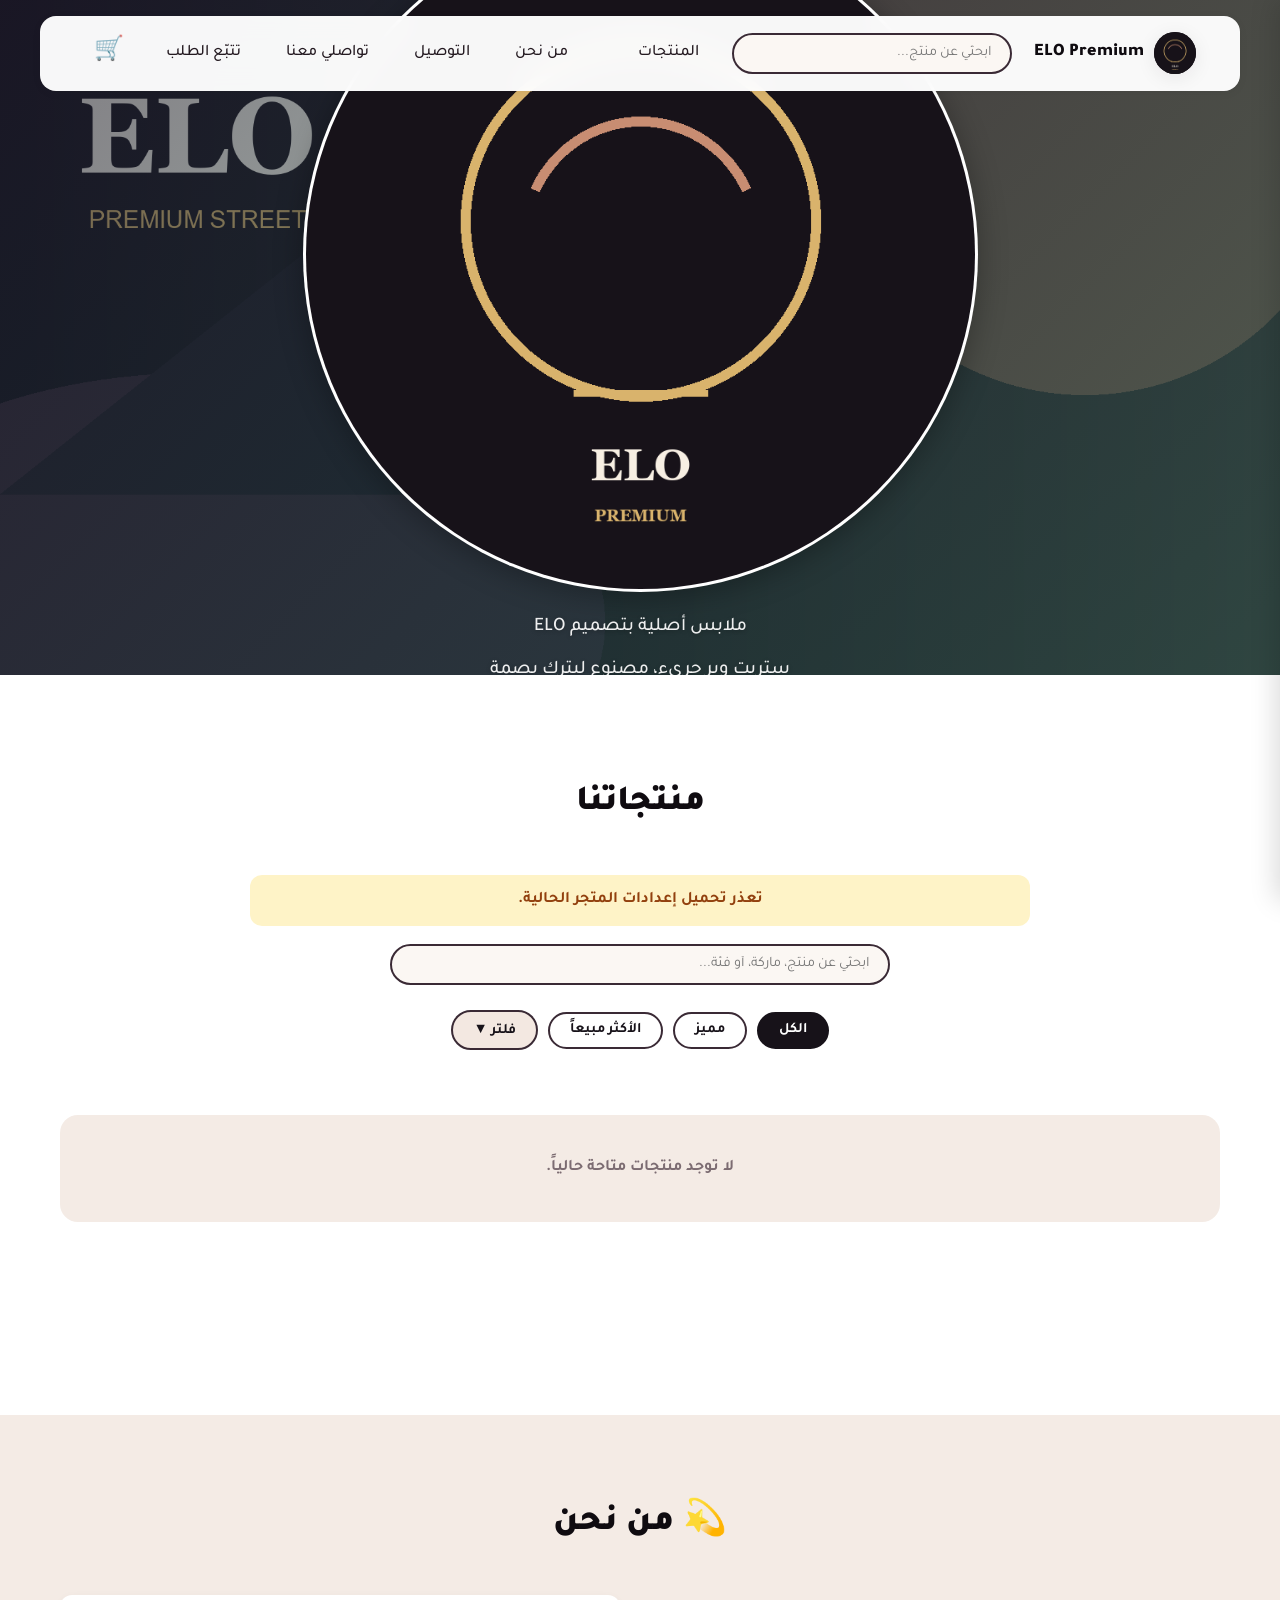
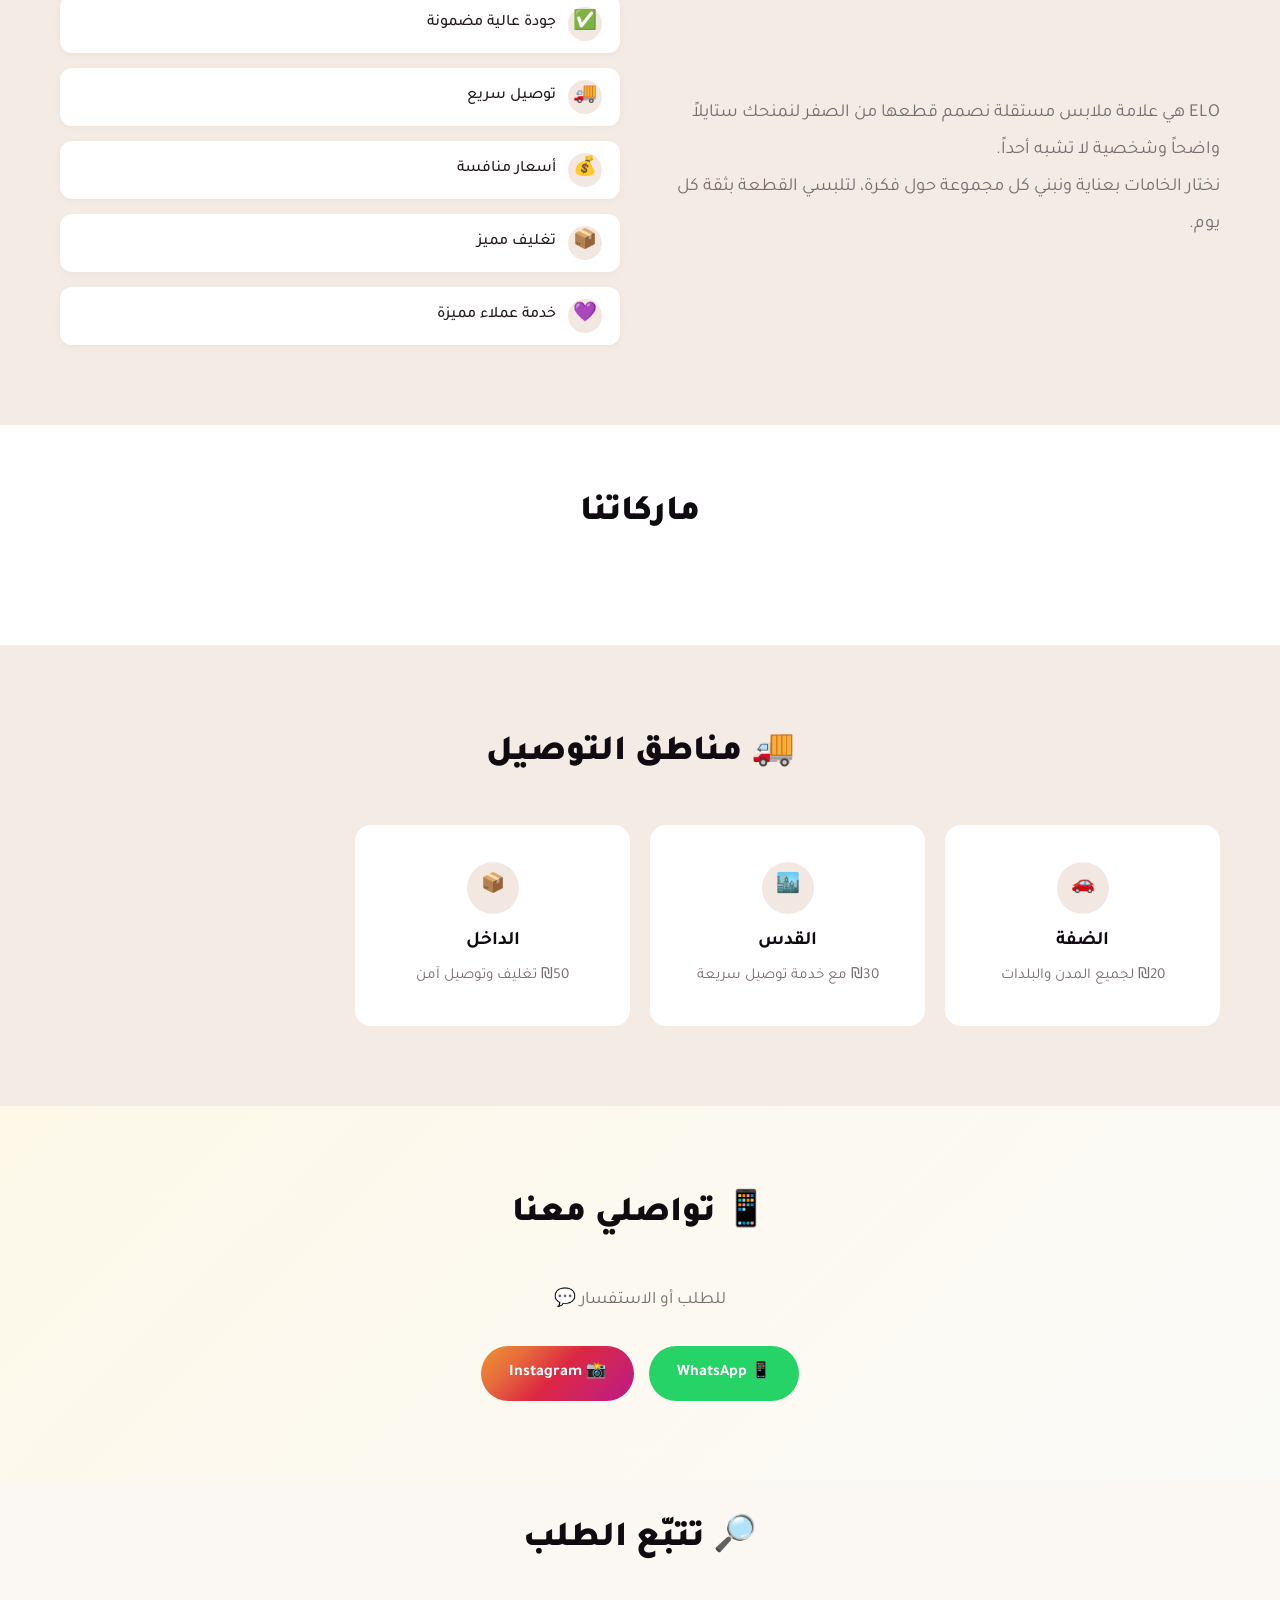
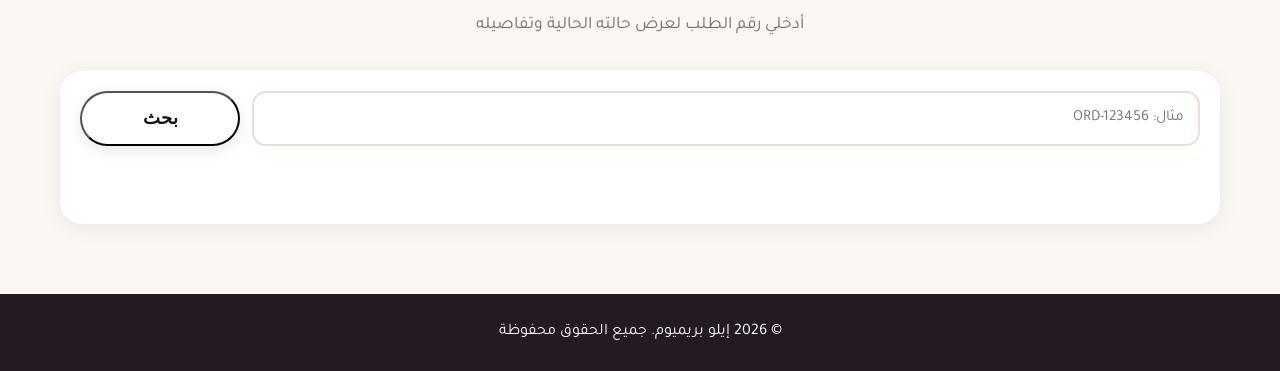
==== index.html @ f415e620 "Create ELO Premium storefront Co-authored-by: Copilot <223556219+Copilot@users.noreply.github.com> C" ====
<!DOCTYPE html>
<!-- Deployed via GitHub Actions -->
<html lang="ar" dir="rtl">
<head>
    <meta charset="UTF-8">
    <meta name="viewport" content="width=device-width, initial-scale=1.0">
    <title>ELO Premium | إيلو بريميوم</title>
    <link rel="preconnect" href="https://fonts.googleapis.com">
    <link rel="preconnect" href="https://fonts.gstatic.com" crossorigin>
    <link href="https://fonts.googleapis.com/css2?family=Tajawal:wght@300;400;500;700;900&display=swap" rel="stylesheet">
    <link rel="stylesheet" href="style.css">
    <link rel="icon" href="logo.png">
</head>
<body>
    <div class="discount-banner" id="discountBanner" style="display:none;">
        <div class="banner-scroll">
            <span id="bannerText"></span>
        </div>
    </div>

    <nav class="navbar" id="navbar">
        <div class="container nav-container">
            <a href="#" class="logo">
                <img src="logo.png" alt="ELO Premium" class="logo-img" id="logoImg">
                <span id="logoText" class="logo-text">ELO Premium</span>
            </a>
            <div class="nav-search">
                <input type="text" id="navSearchInput" placeholder="ابحثي عن منتج..." autocomplete="off">
                <div class="search-dropdown" id="navSearchDropdown"></div>
            </div>
            <ul class="nav-links">
                <li><a href="#products">المنتجات</a></li>
                <li></li>
                <li><a href="#about">من نحن</a></li>
                <li><a href="#delivery">التوصيل</a></li>
                <li><a href="#contact">تواصلي معنا</a></li>
                <li><a href="#order-tracking">تتبّع الطلب</a></li>
            </ul>
            <div class="cart-icon" id="cartIcon" onclick="toggleCart()">
                🛒
                <span class="cart-badge" id="cartBadge" style="display:none;">0</span>
            </div>
            <button class="mobile-menu-btn" onclick="toggleMobileMenu()">☰</button>
        </div>
    </nav>

    <div class="mobile-menu" id="mobileMenu">
        <a href="#products" onclick="toggleMobileMenu()">المنتجات</a>
        <a href="#about" onclick="toggleMobileMenu()">من نحن</a>
        <a href="#delivery" onclick="toggleMobileMenu()">التوصيل</a>
        <a href="#contact" onclick="toggleMobileMenu()">تواصلي معنا</a>
        <a href="#order-tracking" onclick="toggleMobileMenu()">تتبّع الطلب</a>
    </div>

    <section class="hero" id="heroSection">
        <div class="hero-slide active">
            <img src="hero-bg.png" alt="Hero">
            <div class="hero-overlay">
                <div class="hero-content">
                    <div class="hero-logo">
                        <img src="logo.png" id="heroLogo" alt="ELO Premium" class="hero-logo-img">
                    </div>
                    <h1 id="heroTitle" style="display:none;">ELO Premium | إيلو بريميوم</h1>
                    <p class="hero-subtitle" id="heroSubtitle">ملابس أصلية بتصميم ELO</p>
                    <p class="hero-tagline">ستريت وير جريء، مصنوع ليترك بصمة</p>
                    <a href="#products" class="btn-primary">تسوقي الآن</a>
                </div>
            </div>
        </div>
        <div class="hero-dots" id="heroDots"></div>
    </section>

    <section id="products" class="filter-section">
        <div class="container">
            <h2 class="section-title">منتجاتنا</h2>
            <p class="store-notice" id="storeNotice" style="display:none;"></p>
            <div class="products-search">
                <input type="text" id="productsSearchInput" placeholder="ابحثي عن منتج، ماركة، أو فئة..." autocomplete="off">
                <div class="search-dropdown" id="productsSearchDropdown"></div>
            </div>
            <div class="filter-toggle-bar">
                <button class="filter-btn active" data-filter="all" onclick="filterProducts('all')">الكل</button>
                <button class="filter-btn status-btn" data-filter="special" onclick="filterProducts('special')">مميز</button>
                <button class="filter-btn status-btn" data-filter="bestseller" onclick="filterProducts('bestseller')">الأكثر مبيعاً</button>
                <button class="filter-toggle-btn" onclick="toggleFilters()">فلتر ▼</button>
            </div>
            <div class="filter-panel" id="filterPanel" style="display:none;">
                <div class="filter-group">
                    <h4>الماركة</h4>
                    <div id="brandFilters"></div>
                </div>
                <div class="filter-group">
                    <h4>النوع</h4>
                    <div id="categoryFilters"></div>
                </div>
            </div>
        </div>
    </section>

    <section class="products-section">
        <div class="container products-shell">
            <div class="store-loading" id="storeLoading">
                <div class="spinner"></div>
                <p>جاري تحميل تشكيلتنا الفاخرة...</p>
            </div>
            <div class="products-grid" id="productsGrid"></div>
        </div>
    </section>

    <section id="about" class="about-section">
        <div class="container">
            <h2 class="section-title">💫 من نحن</h2>
            <div class="about-content">
                <div class="about-text">
                    <p id="aboutText">ELO هي علامة ملابس مستقلة نصمم قطعها من الصفر لنمنحك ستايلاً واضحاً وشخصية لا تشبه أحداً.<br>نختار الخامات بعناية ونبني كل مجموعة حول فكرة، لتلبسي القطعة بثقة كل يوم.</p>
                </div>
                <div class="about-features">
                    <div class="feature"><span class="feature-icon">✅</span><span>جودة عالية مضمونة</span></div>
                    <div class="feature"><span class="feature-icon">🚚</span><span>توصيل سريع</span></div>
                    <div class="feature"><span class="feature-icon">💰</span><span>أسعار منافسة</span></div>
                    <div class="feature"><span class="feature-icon">📦</span><span>تغليف مميز</span></div>
                    <div class="feature"><span class="feature-icon">💜</span><span>خدمة عملاء مميزة</span></div>
                </div>
            </div>
        </div>
    </section>

    <section class="brands-section">
        <div class="container">
            <h2 class="section-title">ماركاتنا</h2>
            <div class="brands-grid" id="brandsGrid"></div>
        </div>
    </section>

    <section id="delivery" class="delivery-section">
        <div class="container">
            <h2 class="section-title">🚚 مناطق التوصيل</h2>
            <div class="delivery-grid">
                <div class="delivery-card"><span class="delivery-icon">🚗</span><h3>الضفة</h3><p>₪20 لجميع المدن والبلدات</p></div>
                <div class="delivery-card"><span class="delivery-icon">🏙️</span><h3>القدس</h3><p>₪30 مع خدمة توصيل سريعة</p></div>
                <div class="delivery-card"><span class="delivery-icon">📦</span><h3>الداخل</h3><p>₪50 تغليف وتوصيل آمن</p></div>
            </div>
        </div>
    </section>

    <section id="contact" class="contact-section">
        <div class="container">
            <h2 class="section-title">📱 تواصلي معنا</h2>
            <p class="section-subtitle">للطلب أو الاستفسار 💬</p>
            <div class="social-links">
                <a href="https://wa.me/972569236758" class="social-btn whatsapp" target="_blank" id="whatsappLink"><span>📱 WhatsApp</span></a>
                <a href="https://www.instagram.com/elo.premium11/" class="social-btn instagram" target="_blank" id="instagramLink"><span>📸 Instagram</span></a>
            </div>
        </div>
    </section>


    <section id="order-tracking" class="order-tracking-section">
        <div class="container">
            <h2 class="section-title">🔎 تتبّع الطلب</h2>
            <p class="section-subtitle">أدخلي رقم الطلب لعرض حالته الحالية وتفاصيله</p>
            <div class="order-tracking-card">
                <div class="order-tracking-form">
                    <input type="text" id="orderTrackingInput" placeholder="مثال: ORD-123456" autocomplete="off">
                    <button type="button" class="btn-primary" id="orderTrackingBtn" onclick="trackOrder()">بحث</button>
                </div>
                <div id="orderTrackingResult" class="order-tracking-result"></div>
            </div>
        </div>
    </section>

    <div class="modal-overlay pdp-overlay" id="pdpModal" style="display:none;" onclick="closePDP(event)">
        <div class="pdp-modal" onclick="event.stopPropagation()">
            <button class="pdp-close" onclick="closePDP()">✕</button>
            <div class="pdp-content">
                <div class="pdp-image" id="pdpImage"></div>
                <div class="pdp-info">
                    <span class="product-brand" id="pdpBrand"></span>
                    <h2 id="pdpName"></h2>
                    <div class="pdp-meta" id="pdpMeta"></div>
                    <div class="pdp-size-section" id="pdpSizeSection" style="display:none;">
                        <label>الحجم:</label>
                        <div class="pdp-size-options" id="pdpSizes"></div>
                    </div>
                    <div class="pdp-price" id="pdpPrice"></div>
                    <div class="pdp-qty">
                        <label>الكمية:</label>
                        <div class="qty-selector">
                            <button onclick="changePDPQty(-1)">−</button>
                            <span id="pdpQty">1</span>
                            <button onclick="changePDPQty(1)">+</button>
                        </div>
                    </div>
                    <button class="btn-add-cart pdp-add-btn" id="pdpAddBtn" onclick="addFromPDP()">أضيفي للسلة</button>
                </div>
            </div>
            <div class="pdp-related" id="pdpRelated" style="display:none;">
                <h3>منتجات مشابهة</h3>
                <div class="pdp-related-grid" id="pdpRelatedGrid"></div>
            </div>
        </div>
    </div>

    <div class="cart-overlay" id="cartOverlay" onclick="toggleCart()"></div>
    <div class="cart-sidebar" id="cartSidebar">
        <div class="cart-header">
            <h3>سلة التسوق</h3>
            <button class="cart-close" onclick="toggleCart()">✕</button>
        </div>
        <div class="cart-items" id="cartItems">
            <div class="cart-empty"><span>•</span><p>السلة فارغة</p></div>
        </div>
        <div class="cart-footer" id="cartFooter" style="display:none;">
            <div class="cart-total"><span>المجموع:</span><span id="cartTotal">₪0</span></div>
            <a href="checkout.html" class="btn-checkout" id="checkoutBtn">إتمام الطلب</a>
            <button class="btn-clear-cart" onclick="clearCart()">تفريغ السلة</button>
        </div>
    </div>

    <div id="flyingProduct" class="flying-product" style="display:none;"></div>

    <footer class="footer">
        <div class="container">
            <p>© 2026 إيلو بريميوم. جميع الحقوق محفوظة</p>
        </div>
    </footer>
    <script src="firebase-config.js"></script>
    <script src="data.js"></script>
    <script src="script.js"></script>
</body>
</html>
---- style.css ----
﻿/* ===== Variables ===== */
:root {
    --primary: #171219;
    --primary-light: #3a2a35;
    --primary-lighter: #f3e8e1;
    --primary-dark: #0f0b10;
    --accent: #c88d72;
    --accent-dark: #a76d56;
    --gold: #d9b36c;
    --bg: #fbf7f3;
    --bg-alt: #f4ebe5;
    --text: #241a21;
    --text-light: #7c6c72;
    --white: #ffffff;
    --shadow: 0 4px 20px rgba(36,26,33,0.08);
    --shadow-hover: 0 10px 30px rgba(36,26,33,0.16);
    --radius: 16px;
    --transition: all 0.3s ease;
}

/* ===== Reset ===== */
* { margin: 0; padding: 0; box-sizing: border-box; }

body {
    font-family: 'Tajawal', sans-serif;
    background: var(--bg);
    color: var(--text);
    line-height: 1.7;
    overflow-x: hidden;
}

.container { max-width: 1200px; margin: 0 auto; padding: 0 20px; }

/* ===== Discount Banner ===== */
.discount-banner {
    position: fixed;
    top: 0;
    left: 0;
    right: 0;
    width: 100vw;
    background: linear-gradient(90deg, var(--primary-dark), var(--primary), var(--accent));
    color: white;
    padding: 10px 0;
    z-index: 1100;
    overflow: hidden;
}

.banner-scroll {
    display: inline-block;
    white-space: nowrap;
    animation: scrollBanner 20s linear infinite;
    font-weight: 700;
    font-size: 0.95rem;
    direction: ltr;
}

@keyframes scrollBanner {
    0% { transform: translateX(0%); }
    100% { transform: translateX(-50%); }
}

body.has-banner .navbar { top: 40px; }
body.has-banner .hero { margin-top: 40px; }

/* ===== Navbar ===== */
.navbar {
    position: fixed;
    top: 16px;
    left: 50%;
    transform: translateX(-50%);
    width: calc(100% - 32px);
    max-width: 1200px;
    background: rgba(255, 255, 255, 0.97);
    backdrop-filter: blur(12px);
    z-index: 1000;
    padding: 12px 24px;
    border-radius: var(--radius);
    box-shadow: 0 4px 24px rgba(26,26,46,0.08);
    overflow: visible;
}

.nav-container {
    display: flex;
    justify-content: space-between;
    align-items: center;
    overflow: visible;
}

.logo {
    display: flex;
    align-items: center;
    gap: 10px;
    text-decoration: none;
}

.logo-badge, .logo-img {
    width: 42px;
    height: 42px;
    border-radius: 50%;
    display: inline-flex;
    align-items: center;
    justify-content: center;
    object-fit: contain;
    background: linear-gradient(135deg, var(--primary), var(--primary-dark));
    color: #111;
    font-size: 1.35rem;
    box-shadow: var(--shadow);
}

.logo-text {
    font-size: 1.1rem;
    font-weight: 900;
    color: var(--primary-dark);
    white-space: nowrap;
}

.nav-links {
    display: flex;
    list-style: none;
    gap: 25px;
}

.nav-links a {
    text-decoration: none;
    color: var(--text);
    font-weight: 500;
    transition: var(--transition);
    padding: 5px 10px;
    border-radius: 8px;
}

.nav-links a:hover {
    color: var(--primary);
    background: var(--primary-lighter);
}

.mobile-menu-btn {
    display: none;
    background: none;
    border: none;
    font-size: 1.8rem;
    cursor: pointer;
    color: var(--primary);
}

.mobile-menu {
    display: none;
    position: fixed;
    top: 62px;
    width: 100%;
    background: white;
    z-index: 999;
    flex-direction: column;
    padding: 15px 20px;
    box-shadow: var(--shadow);
    border-top: 1px solid #f3f4f6;
}

body.has-banner .mobile-menu { top: 102px; }

.mobile-menu.active { display: flex; }

.mobile-menu a {
    padding: 12px 20px;
    text-decoration: none;
    color: var(--text);
    font-weight: 500;
    border-radius: 8px;
}

.mobile-menu a:hover { background: var(--primary-lighter); }

/* ===== Hero Slider ===== */
.hero {
    position: relative;
    width: 100%;
    min-height: 75vh;
    overflow: hidden;
    margin-bottom: 0;
}

.hero .hero-slide {
    position: absolute;
    top: 0; left: 0; width: 100%; height: 100%;
    opacity: 0;
    transition: opacity 0.8s ease;
}

.hero .hero-slide.active {
    opacity: 1;
    position: relative;
}

.hero .hero-slide img,
.hero .hero-slide video {
    width: 100%;
    height: 75vh;
    object-fit: cover;
    display: block;
}

.hero-overlay {
    position: absolute;
    inset: 0;
    background: linear-gradient(135deg, rgba(26,26,46,0.55), rgba(0,184,148,0.2));
    display: flex;
    align-items: center;
    justify-content: center;
    text-align: center;
}

.hero-content {
    position: relative;
    z-index: 2;
    padding: 20px;
}

.hero-logo-badge, .hero-logo-img {
    width: 120px;
    height: 120px;
    border-radius: 50%;
    display: inline-flex;
    align-items: center;
    justify-content: center;
    object-fit: contain;
    border: 3px solid rgba(255,255,255,0.85);
    box-shadow: 0 5px 30px rgba(0,0,0,0.3);
    margin-bottom: 20px;
    background: white;
    color: #111;
    font-size: 4rem;
}

.hero-content h1, .hero-content h2 {
    font-size: 2.8rem;
    font-weight: 900;
    color: var(--white);
    text-shadow: 0 2px 12px rgba(0,0,0,0.35);
    margin-bottom: 12px;
}

.hero-subtitle, .hero-content p {
    font-size: 1.2rem;
    color: rgba(255,255,255,0.92);
    margin-bottom: 10px;
    font-weight: 500;
    text-shadow: 0 1px 4px rgba(0,0,0,0.25);
}

.hero-tagline {
    font-size: 1rem;
    color: rgba(255,255,255,0.85);
    margin-bottom: 25px;
}

.hero-dots {
    position: absolute;
    bottom: 24px;
    left: 50%;
    transform: translateX(-50%);
    display: flex;
    gap: 8px;
    z-index: 10;
}

.hero-dots button {
    width: 10px; height: 10px;
    border-radius: 50%;
    border: none;
    background: rgba(255,255,255,0.45);
    cursor: pointer;
    transition: var(--transition);
}

.hero-dots button.active {
    background: #fff;
    transform: scale(1.4);
}

.btn-primary {
    display: inline-block;
    padding: 15px 40px;
    background: var(--white);
    color: var(--primary);
    text-decoration: none;
    border-radius: 50px;
    font-weight: 700;
    font-size: 1.1rem;
    transition: var(--transition);
    box-shadow: 0 4px 15px rgba(0,0,0,0.1);
}

.btn-primary:hover {
    transform: translateY(-3px);
    box-shadow: 0 8px 25px rgba(0,0,0,0.15);
    background: var(--primary-lighter);
}

/* ===== Section Styles ===== */
.section-title {
    text-align: center;
    font-size: 2.2rem;
    font-weight: 900;
    color: var(--primary-dark);
    margin-bottom: 40px;
}

.section-subtitle {
    text-align: center;
    font-size: 1.1rem;
    color: var(--text-light);
    margin-bottom: 30px;
}

/* ===== Search ===== */
.nav-search {
    position: relative;
    flex: 0 1 280px;
}

.nav-search input, .products-search input {
    width: 100%;
    padding: 10px 18px;
    border: 2px solid var(--primary-light);
    border-radius: 25px;
    font-family: 'Tajawal', sans-serif;
    font-size: 0.9rem;
    outline: none;
    transition: var(--transition);
    background: var(--bg);
}

.nav-search input:focus, .products-search input:focus {
    border-color: var(--primary);
    box-shadow: 0 0 0 3px rgba(212,175,55,0.18);
}

.products-search {
    position: relative;
    max-width: 500px;
    margin: 0 auto 25px;
}

.search-dropdown {
    display: none;
    position: absolute;
    top: 100%;
    right: 0;
    left: 0;
    background: var(--white);
    border-radius: 12px;
    box-shadow: 0 8px 30px rgba(0,0,0,0.15);
    z-index: 1200;
    max-height: 350px;
    overflow-y: auto;
    margin-top: 5px;
}

.search-dropdown.active { display: block; }

.search-item {
    display: flex;
    align-items: center;
    gap: 12px;
    padding: 10px 15px;
    cursor: pointer;
    transition: var(--transition);
    border-bottom: 1px solid #f3f4f6;
}

.search-item:hover { background: var(--primary-lighter); }

.search-item img {
    width: 40px;
    height: 40px;
    object-fit: contain;
    border-radius: 8px;
    background: var(--bg-alt);
}

.search-item-info { flex: 1; }
.search-item-info h4 { font-size: 0.9rem; color: var(--text); }
.search-item-info span { font-size: 0.8rem; color: var(--text-light); }

/* ===== Product Status Badges ===== */
.product-card .status-badge {
    position: absolute;
    top: 10px;
    right: 10px;
    padding: 4px 10px;
    border-radius: 20px;
    font-size: 0.75rem;
    font-weight: 700;
    z-index: 2;
}

.status-badge.bestseller {
    background: #fbbf24;
    color: #92400e;
}

.status-badge.special {
    background: #c9a96e;
    color: #111;
}

.status-badge.soldout {
    background: #6b7280;
    color: white;
}

.product-card.sold-out {
    opacity: 0.7;
    pointer-events: none;
}

.product-card.sold-out .product-image::after {
    content: 'نفذت الكمية';
    position: absolute;
    inset: 0;
    display: flex;
    align-items: center;
    justify-content: center;
    background: rgba(0,0,0,0.5);
    color: white;
    font-weight: 700;
    font-size: 1.1rem;
}

.product-image { position: relative; }

/* ===== Filter Bar ===== */
.filter-section {
    padding: 100px 0 20px;
    background: var(--white);
}

.filter-bar {
    display: flex;
    flex-wrap: wrap;
    gap: 10px;
    justify-content: center;
    margin-bottom: 20px;
}

.filter-btn {
    padding: 8px 20px;
    border: 2px solid var(--primary-light);
    background: var(--white);
    color: var(--primary);
    border-radius: 25px;
    cursor: pointer;
    font-weight: 600;
    font-family: 'Tajawal', sans-serif;
    font-size: 0.9rem;
    transition: var(--transition);
}

.filter-btn:hover, .filter-btn.active {
    background: var(--primary);
    color: var(--white);
    border-color: var(--primary);
}

/* ===== Products ===== */
.products-section {
    padding: 30px 0 80px;
    background: var(--white);
}

.products-grid {
    display: grid;
    grid-template-columns: repeat(auto-fill, minmax(260px, 1fr));
    gap: 25px;
}

.product-card {
    background: var(--white);
    border-radius: var(--radius);
    overflow: hidden;
    box-shadow: var(--shadow);
    transition: var(--transition);
    position: relative;
}

.product-card:hover {
    transform: translateY(-5px);
    box-shadow: var(--shadow-hover);
}

.product-card .discount-badge {
    position: absolute;
    top: 10px;
    left: 10px;
    background: #ef4444;
    color: white;
    padding: 4px 10px;
    border-radius: 20px;
    font-size: 0.8rem;
    font-weight: 700;
    z-index: 2;
}

.product-image {
    height: 220px;
    display: flex;
    align-items: center;
    justify-content: center;
    background: var(--bg-alt);
    overflow: hidden;
}

.product-image img {
    max-height: 100%;
    max-width: 100%;
    object-fit: contain;
    padding: 10px;
}

.product-info {
    padding: 15px 20px;
}

.product-info h3 {
    font-size: 1rem;
    margin-bottom: 5px;
    color: var(--text);
}

.product-meta {
    font-size: 0.85rem;
    color: var(--text-light);
    margin-bottom: 8px;
}

.product-meta span {
    margin-left: 10px;
}

.product-brand {
    display: inline-block;
    background: var(--primary-lighter);
    color: var(--primary);
    padding: 2px 8px;
    border-radius: 10px;
    font-size: 0.75rem;
    font-weight: 600;
    margin-bottom: 8px;
}

.product-price {
    font-size: 1.2rem;
    font-weight: 700;
    color: var(--primary);
}

.product-price .original-price {
    text-decoration: line-through;
    color: #9ca3af;
    font-size: 0.95rem;
    font-weight: 400;
    margin-right: 8px;
}

.product-size {
    font-size: 0.8rem;
    color: var(--text-light);
}

/* ===== About ===== */
.about-section {
    padding: 80px 0;
    background: var(--bg-alt);
}

.about-content {
    display: grid;
    grid-template-columns: 1fr 1fr;
    gap: 40px;
    align-items: center;
}

.about-text p {
    font-size: 1.15rem;
    color: var(--text-light);
    line-height: 2;
}

.about-features { display: grid; gap: 15px; }

.feature {
    display: flex;
    align-items: center;
    gap: 12px;
    padding: 12px 18px;
    background: var(--white);
    border-radius: 12px;
    box-shadow: 0 2px 8px rgba(0,0,0,0.04);
    font-weight: 500;
}

.feature-icon { font-size: 1.4rem; }

/* ===== Brands ===== */
.brands-section {
    padding: 60px 0;
    background: var(--white);
}

.brands-grid {
    display: flex;
    flex-wrap: wrap;
    justify-content: center;
    gap: 30px;
    align-items: center;
}

.brand-logo {
    height: 50px;
    opacity: 0.7;
    transition: var(--transition);
    filter: grayscale(30%);
}

.brand-logo:hover {
    opacity: 1;
    filter: grayscale(0%);
    transform: scale(1.1);
}

/* ===== Delivery ===== */
.delivery-section {
    padding: 80px 0;
    background: var(--bg-alt);
}

.delivery-grid {
    display: grid;
    grid-template-columns: repeat(auto-fill, minmax(240px, 1fr));
    gap: 20px;
}

.delivery-card {
    text-align: center;
    padding: 35px 20px;
    background: var(--white);
    border-radius: var(--radius);
    transition: var(--transition);
    border: 2px solid transparent;
}

.delivery-card:hover {
    border-color: var(--primary-light);
    transform: translateY(-3px);
    box-shadow: var(--shadow);
}

.delivery-icon { font-size: 2.2rem; display: block; margin-bottom: 12px; }
.delivery-card h3 { font-size: 1.2rem; margin-bottom: 5px; color: var(--primary-dark); }
.delivery-card p { color: var(--text-light); font-size: 0.95rem; }

/* ===== Contact ===== */
.contact-section {
    padding: 80px 0;
    background: linear-gradient(135deg, #fdf8e8, #fafaf8);
}

.social-links {
    display: flex;
    justify-content: center;
    gap: 15px;
    flex-wrap: wrap;
}

.social-btn {
    display: flex;
    align-items: center;
    gap: 8px;
    padding: 14px 28px;
    border-radius: 50px;
    text-decoration: none;
    color: var(--white);
    font-weight: 700;
    font-size: 1rem;
    transition: var(--transition);
}

.social-btn:hover {
    transform: translateY(-3px);
    box-shadow: 0 8px 25px rgba(0,0,0,0.2);
}

.social-btn.whatsapp { background: #25d366; }
.social-btn.instagram { background: linear-gradient(135deg, #f09433, #e6683c, #dc2743, #cc2366, #bc1888); }
.social-btn.tiktok { background: #000; }

/* ===== Footer ===== */
.footer {
    padding: 25px 0;
    text-align: center;
    background: var(--text);
    color: var(--white);
}

/* ===== Cart Icon ===== */
.cart-icon {
    position: relative;
    font-size: 1.5rem;
    cursor: pointer;
    padding: 5px 10px;
    border-radius: 50%;
    transition: var(--transition);
}

.cart-icon:hover { background: var(--primary-lighter); transform: scale(1.1); }

.cart-icon.cart-shake {
    animation: cartShake 0.6s ease;
}

@keyframes cartShake {
    0% { transform: scale(1) rotate(0deg); }
    15% { transform: scale(1.3) rotate(-12deg); }
    30% { transform: scale(1.4) rotate(10deg); }
    45% { transform: scale(1.3) rotate(-8deg); }
    60% { transform: scale(1.2) rotate(6deg); }
    75% { transform: scale(1.1) rotate(-3deg); }
    100% { transform: scale(1) rotate(0deg); }
}

.cart-badge {
    position: absolute;
    top: -2px;
    right: -2px;
    background: #ef4444;
    color: white;
    font-size: 0.7rem;
    font-weight: 700;
    min-width: 18px;
    height: 18px;
    border-radius: 50%;
    display: flex;
    align-items: center;
    justify-content: center;
    animation: popIn 0.3s ease;
}

@keyframes popIn {
    0% { transform: scale(0); }
    50% { transform: scale(1.3); }
    100% { transform: scale(1); }
}

/* ===== Cart Sidebar ===== */
.cart-overlay {
    display: none;
    position: fixed;
    inset: 0;
    background: rgba(0,0,0,0.5);
    z-index: 1300;
    opacity: 0;
    transition: opacity 0.3s ease;
}

.cart-overlay.active { display: block; opacity: 1; }

.cart-sidebar {
    position: fixed;
    top: 0;
    left: 0;
    width: 380px;
    max-width: 90vw;
    height: 100vh;
    background: white;
    z-index: 1400;
    transform: translateX(-100%);
    transition: transform 0.35s cubic-bezier(0.4, 0, 0.2, 1);
    display: flex;
    flex-direction: column;
    box-shadow: 4px 0 25px rgba(0,0,0,0.15);
}

html[dir="rtl"] .cart-sidebar {
    left: auto;
    right: 0;
    transform: translateX(100%);
    box-shadow: -4px 0 25px rgba(0,0,0,0.15);
}

.cart-sidebar.active {
    transform: translateX(0) !important;
}

.cart-header {
    display: flex;
    justify-content: space-between;
    align-items: center;
    padding: 20px;
    border-bottom: 1px solid #f3f4f6;
}

.cart-header h3 { font-size: 1.2rem; color: var(--primary-dark); }

.cart-close {
    background: none;
    border: none;
    font-size: 1.5rem;
    cursor: pointer;
    color: var(--text-light);
    transition: var(--transition);
}

.cart-close:hover { color: var(--primary); transform: rotate(90deg); }

.cart-items {
    flex: 1;
    overflow-y: auto;
    padding: 15px;
}

.cart-empty {
    text-align: center;
    padding: 60px 20px;
    color: var(--text-light);
}

.cart-empty span { font-size: 3rem; display: block; margin-bottom: 15px; }

.cart-item {
    display: flex;
    gap: 12px;
    padding: 12px;
    background: var(--bg-alt);
    border-radius: 12px;
    margin-bottom: 10px;
    animation: slideInItem 0.3s ease;
}

@keyframes slideInItem {
    from { opacity: 0; transform: translateX(20px); }
    to { opacity: 1; transform: translateX(0); }
}

.cart-item img {
    width: 55px;
    height: 55px;
    object-fit: contain;
    border-radius: 8px;
    background: white;
}

.cart-item-info { flex: 1; }
.cart-item-info h4 { font-size: 0.9rem; margin-bottom: 3px; }
.cart-item-info .cart-item-brand { font-size: 0.75rem; color: var(--text-light); }
.cart-item-info .cart-item-price { font-size: 0.95rem; font-weight: 700; color: var(--primary); margin-top: 4px; }

.cart-item-qty {
    display: flex;
    align-items: center;
    gap: 8px;
}

.cart-item-qty button {
    width: 26px;
    height: 26px;
    border-radius: 50%;
    border: 1px solid var(--primary-light);
    background: white;
    color: var(--primary);
    font-size: 1rem;
    cursor: pointer;
    display: flex;
    align-items: center;
    justify-content: center;
    transition: var(--transition);
}

.cart-item-qty button:hover { background: var(--primary); color: white; }
.cart-item-qty span { font-weight: 700; min-width: 20px; text-align: center; }

.cart-item-remove {
    align-self: flex-start;
    background: none;
    border: none;
    color: #ef4444;
    cursor: pointer;
    font-size: 1.1rem;
    opacity: 0.6;
    transition: var(--transition);
}

.cart-item-remove:hover { opacity: 1; transform: scale(1.2); }

.cart-footer {
    padding: 15px 20px;
    border-top: 1px solid #f3f4f6;
    background: var(--bg);
}

.cart-total {
    display: flex;
    justify-content: space-between;
    font-size: 1.2rem;
    font-weight: 700;
    color: var(--primary-dark);
    margin-bottom: 12px;
}

.btn-checkout {
    display: block;
    width: 100%;
    padding: 14px;
    background: #25d366;
    color: white;
    text-align: center;
    text-decoration: none;
    border-radius: 12px;
    font-weight: 700;
    font-size: 1rem;
    transition: var(--transition);
    margin-bottom: 8px;
}

.btn-checkout:hover { background: #1da851; transform: translateY(-2px); }

.btn-clear-cart {
    width: 100%;
    padding: 10px;
    background: none;
    border: 1px solid #ef4444;
    color: #ef4444;
    border-radius: 12px;
    cursor: pointer;
    font-family: 'Tajawal', sans-serif;
    font-weight: 600;
    transition: var(--transition);
}

.btn-clear-cart:hover { background: #fef2f2; }

/* ===== Quantity Selector ===== */
.qty-selector {
    display: flex;
    align-items: center;
    gap: 0;
    border: 2px solid var(--primary-light);
    border-radius: 25px;
    overflow: hidden;
    background: white;
}

.qty-selector button {
    width: 32px;
    height: 32px;
    border: none;
    background: var(--primary-lighter);
    color: var(--primary);
    font-size: 1.1rem;
    font-weight: 700;
    cursor: pointer;
    transition: var(--transition);
    display: flex;
    align-items: center;
    justify-content: center;
}

.qty-selector button:hover { background: var(--primary); color: white; }
.qty-selector span { min-width: 30px; text-align: center; font-weight: 700; font-size: 0.95rem; }

.qty-sm { transform: scale(0.85); transform-origin: center; }

/* ===== Product Card Actions ===== */
.product-card-actions {
    display: flex;
    align-items: center;
    justify-content: space-between;
    padding: 8px 12px 12px;
    gap: 8px;
}

.product-card-actions .btn-add-cart {
    flex: 1;
    border-radius: 25px;
    padding: 8px 12px;
    font-size: 0.85rem;
}

/* ===== PDP Modal ===== */
.pdp-overlay {
    position: fixed;
    inset: 0;
    background: rgba(0,0,0,0.6);
    z-index: 1500;
    display: flex;
    align-items: center;
    justify-content: center;
    padding: 20px;
    backdrop-filter: blur(4px);
}

.pdp-modal {
    background: white;
    border-radius: 20px;
    max-width: 700px;
    width: 100%;
    max-height: 90vh;
    overflow-y: auto;
    position: relative;
    animation: pdpSlideIn 0.35s ease;
}

@keyframes pdpSlideIn {
    from { opacity: 0; transform: scale(0.9) translateY(20px); }
    to { opacity: 1; transform: scale(1) translateY(0); }
}

.pdp-close {
    position: absolute;
    top: 15px;
    left: 15px;
    background: var(--bg-alt);
    border: none;
    width: 35px;
    height: 35px;
    border-radius: 50%;
    font-size: 1.2rem;
    cursor: pointer;
    z-index: 2;
    transition: var(--transition);
}

html[dir="rtl"] .pdp-close { left: auto; right: 15px; }
.pdp-close:hover { background: var(--primary-lighter); color: var(--primary); }

.pdp-content {
    display: grid;
    grid-template-columns: 1fr 1fr;
    gap: 0;
}

.pdp-image {
    padding: 30px;
    display: flex;
    align-items: center;
    justify-content: center;
    background: var(--bg-alt);
    border-radius: 20px 0 0 20px;
    min-height: 300px;
}

html[dir="rtl"] .pdp-image { border-radius: 0 20px 20px 0; }

.pdp-image img {
    max-width: 100%;
    max-height: 280px;
    object-fit: contain;
}

.pdp-info {
    padding: 30px;
    display: flex;
    flex-direction: column;
    gap: 12px;
}

.pdp-info h2 { font-size: 1.4rem; color: var(--text); }

.pdp-meta {
    display: flex;
    gap: 15px;
    color: var(--text-light);
    font-size: 0.9rem;
}

.pdp-price {
    font-size: 1.5rem;
    font-weight: 700;
    color: var(--primary);
}

.pdp-price .original-price {
    text-decoration: line-through;
    color: #9ca3af;
    font-size: 1.1rem;
    font-weight: 400;
    margin-left: 8px;
}

.pdp-qty {
    display: flex;
    align-items: center;
    gap: 15px;
}

.pdp-qty label { font-weight: 600; color: var(--text-light); }

.pdp-add-btn {
    margin-top: 10px;
    border-radius: 12px !important;
    padding: 14px !important;
    font-size: 1.05rem !important;
}

/* ===== Related Products in PDP ===== */
.pdp-related {
    border-top: 1px solid var(--primary-light);
    padding-top: 20px;
    margin-top: 20px;
}

.pdp-related h3 {
    font-size: 1.1rem;
    margin-bottom: 15px;
    color: var(--text);
}

.pdp-related-grid {
    display: grid;
    grid-template-columns: repeat(auto-fill, minmax(130px, 1fr));
    gap: 12px;
}

.pdp-related-item {
    cursor: pointer;
    border-radius: 10px;
    overflow: hidden;
    border: 1px solid var(--primary-light);
    transition: var(--transition);
}

.pdp-related-item:hover {
    box-shadow: var(--shadow);
    transform: translateY(-2px);
}

.pdp-related-item img {
    width: 100%;
    height: 130px;
    object-fit: cover;
}

.pdp-related-item .related-info {
    padding: 8px;
}

.pdp-related-item .related-info p {
    font-size: 0.8rem;
    font-weight: 600;
    margin-bottom: 3px;
    white-space: nowrap;
    overflow: hidden;
    text-overflow: ellipsis;
}

.pdp-related-item .related-info span {
    font-size: 0.75rem;
    color: var(--accent);
    font-weight: 700;
}

/* ===== Delivery Option in Cart ===== */
.cart-delivery-option {
    margin-bottom: 15px;
}

.cart-delivery-option label {
    display: block;
    font-weight: 600;
    margin-bottom: 8px;
    font-size: 0.9rem;
    color: var(--text);
}

.delivery-toggle {
    display: flex;
    gap: 8px;
}

.delivery-opt {
    flex: 1;
    padding: 10px 8px;
    border: 2px solid var(--primary-light);
    background: white;
    border-radius: 10px;
    cursor: pointer;
    font-family: 'Tajawal', sans-serif;
    font-size: 0.8rem;
    font-weight: 600;
    color: var(--text);
    transition: var(--transition);
    text-align: center;
}

.delivery-opt.active {
    background: var(--primary-dark);
    color: white;
    border-color: var(--primary-dark);
}

.delivery-opt:hover:not(.active) { background: var(--primary-lighter); }

/* ===== Fly to cart (product image) ===== */
.flying-product {
    position: fixed;
    z-index: 9999;
    border-radius: 12px;
    object-fit: cover;
    pointer-events: none;
    box-shadow: 0 8px 24px rgba(0, 0, 0, 0.25);
    will-change: transform, opacity;
    transition: transform 0.85s cubic-bezier(0.4, 0, 0.2, 1), opacity 0.85s cubic-bezier(0.4, 0, 0.2, 1);
}

@media (max-width: 768px) {
    .hero-content h1 { font-size: 2.2rem; }
    .hero-subtitle { font-size: 1.1rem; }
    .nav-links { display: none; }
    .mobile-menu-btn { display: block; }
    .about-content { grid-template-columns: 1fr; }
    .section-title { font-size: 1.8rem; }
    .products-grid { grid-template-columns: repeat(2, 1fr); gap: 12px; }
    .product-image { height: 160px; }
    .product-info { padding: 10px 12px; }
    .product-info h3 { font-size: 0.85rem; }
    .filter-section { padding-top: 80px; }
    .nav-search { flex: 0 1 180px; }
    .nav-search input { padding: 8px 12px; font-size: 0.8rem; }
    .cart-sidebar { width: 100vw; max-width: 100vw; }
    .logo-text { font-size: 0.95rem; }
    .logo-img { height: 32px; width: 32px; }
    .navbar { padding: 10px 0; }
    .pdp-content { grid-template-columns: 1fr; }
    .pdp-image { border-radius: 20px 20px 0 0; min-height: 200px; }
    html[dir="rtl"] .pdp-image { border-radius: 20px 20px 0 0; }
    .product-card-actions { flex-direction: column; }
    .product-card-actions .qty-sm { transform: scale(0.8); }
}

/* ===== Responsive ===== */
@media (max-width: 768px) {
    .hero-content h1 { font-size: 2.2rem; }
    .hero-subtitle { font-size: 1.1rem; }
    .nav-links { display: none; }
    .mobile-menu-btn { display: block; }
    .about-content { grid-template-columns: 1fr; }
    .section-title { font-size: 1.8rem; }
    .products-grid { grid-template-columns: repeat(2, 1fr); gap: 12px; }
    .product-image { height: 160px; }
    .product-info { padding: 10px 12px; }
    .product-info h3 { font-size: 0.85rem; }
    .filter-section { padding-top: 80px; }
    .nav-search { flex: 0 1 150px; }
    .nav-search input { padding: 8px 12px; font-size: 0.8rem; }
    .cart-sidebar { width: 100vw; max-width: 100vw; }
    .logo-text { font-size: 0.9rem; }
    .logo-img { height: 30px; width: 30px; }
    .navbar { padding: 8px 0; }
    .pdp-content { grid-template-columns: 1fr; }
    .pdp-image { border-radius: 20px 20px 0 0; min-height: 200px; }
    html[dir="rtl"] .pdp-image { border-radius: 20px 20px 0 0; }
    .product-card-actions { flex-direction: column; }
    .product-card-actions .qty-sm { transform: scale(0.8); }
}

/* ===== Custom updates: filters and multi-size ===== */
.filter-toggle-bar {
    display: flex;
    flex-wrap: wrap;
    gap: 10px;
    margin-bottom: 15px;
    align-items: center;
    justify-content: center;
}

.filter-toggle-btn {
    background: var(--primary-lighter);
    color: var(--primary);
    border: 2px solid var(--primary-light);
    padding: 8px 20px;
    border-radius: 25px;
    cursor: pointer;
    font-family: 'Tajawal', sans-serif;
    font-weight: 600;
    font-size: 0.9rem;
    transition: var(--transition);
}

.filter-toggle-btn:hover {
    background: var(--primary);
    color: white;
}

.filter-panel {
    background: white;
    border-radius: 12px;
    padding: 20px;
    margin-bottom: 20px;
    box-shadow: 0 2px 10px rgba(0,0,0,0.05);
}

.filter-group { margin-bottom: 15px; }
.filter-group:last-child { margin-bottom: 0; }
.filter-group h4 { font-size: 0.9rem; color: var(--primary-dark); margin-bottom: 10px; font-weight: 700; }
.filter-group > div { display: flex; flex-wrap: wrap; gap: 8px; }
.product-card-controls { padding: 0 20px 12px; }
.card-size-selector, .card-size-single { display: flex; align-items: center; justify-content: space-between; gap: 12px; padding: 10px 12px; background: var(--bg-alt); border-radius: 12px; font-size: 0.85rem; color: var(--text-light); }
.card-size-selector label, .card-size-single span { font-weight: 600; }
.card-size-single strong { color: var(--text); font-weight: 700; }
.size-select { flex: 1; border: 1px solid var(--primary-light); border-radius: 10px; padding: 8px 10px; font-family: 'Tajawal', sans-serif; background: white; color: var(--text); }
.feature-icon, .delivery-icon { width: 34px; height: 34px; border-radius: 50%; background: var(--primary-lighter); color: var(--primary); display: inline-flex; align-items: center; justify-content: center; font-size: 1.2rem; font-weight: 900; flex-shrink: 0; }
.delivery-icon { width: 52px; height: 52px; margin: 0 auto 12px; }
.pdp-meta { display: flex; gap: 15px; color: var(--text-light); font-size: 0.9rem; flex-wrap: wrap; }
.pdp-size-section { display: flex; flex-direction: column; gap: 10px; }
.pdp-size-section label { font-weight: 700; color: var(--text); }
.pdp-size-options { display: flex; flex-wrap: wrap; gap: 10px; }
.pdp-size-btn { padding: 9px 14px; border: 2px solid var(--primary-light); background: white; color: var(--primary); border-radius: 999px; font-family: 'Tajawal', sans-serif; font-weight: 700; cursor: pointer; transition: var(--transition); }
.pdp-size-btn.active, .pdp-size-btn:hover { background: var(--primary); border-color: var(--primary); color: white; }
.btn-checkout.disabled { opacity: 0.75; }
@media (max-width: 768px) {
    .filter-toggle-bar { justify-content: center; }
    .product-card-controls { padding: 0 12px 10px; }
    .card-size-selector, .card-size-single { flex-direction: column; align-items: stretch; }
}



/* ===== Firestore loading / notices ===== */
.products-shell { position: relative; min-height: 220px; }
.products-grid.is-loading { opacity: 0.35; pointer-events: none; }
.store-loading {
    display: none;
    min-height: 220px;
    align-items: center;
    justify-content: center;
    flex-direction: column;
    gap: 14px;
    color: var(--primary-dark);
}
.store-loading .spinner {
    width: 56px;
    height: 56px;
    border-radius: 50%;
    border: 4px solid var(--primary-light);
    border-top-color: var(--primary-dark);
    animation: dimaSpin 0.8s linear infinite;
}
@keyframes dimaSpin { from { transform: rotate(0deg); } to { transform: rotate(360deg); } }
.store-notice {
    margin: 0 auto 18px;
    max-width: 780px;
    padding: 12px 16px;
    border-radius: 12px;
    text-align: center;
    font-weight: 600;
}
.store-notice.warning { background: #fef3c7; color: #92400e; }
.store-notice.error { background: #fee2e2; color: #b91c1c; }
.store-notice.info { background: #fdf8e8; color: #6d28d9; }
.empty-products {
    grid-column: 1 / -1;
    background: var(--bg-alt);
    padding: 40px 20px;
    border-radius: 18px;
    text-align: center;
    color: var(--text-light);
    font-weight: 700;
}


/* Packaging Builder + Order Tracking */
.packaging-builder-section {
    padding: 70px 0 30px;
    background: linear-gradient(135deg, var(--bg-alt), #fff);
}
.packaging-builder-card {
    background: white;
    border-radius: calc(var(--radius) + 6px);
    box-shadow: var(--shadow);
    padding: 34px;
    display: grid;
    grid-template-columns: minmax(0, 2fr) minmax(260px, 1fr);
    gap: 24px;
    align-items: center;
}
.packaging-builder-badge {
    display: inline-flex;
    align-items: center;
    gap: 8px;
    padding: 8px 16px;
    border-radius: 999px;
    background: var(--primary-lighter);
    color: var(--primary-dark);
    font-weight: 700;
    margin-bottom: 14px;
}
.packaging-builder-copy p {
    color: var(--text-light);
    margin-bottom: 18px;
    line-height: 1.9;
}
.packaging-builder-points {
    margin: 0;
    padding: 0;
    list-style: none;
    display: grid;
    gap: 10px;
}
.packaging-builder-points li {
    background: var(--bg-alt);
    border-radius: 14px;
    padding: 12px 16px;
    font-weight: 600;
}
.packaging-builder-action {
    background: var(--primary-lighter);
    border-radius: 20px;
    padding: 24px;
    text-align: center;
}
.packaging-builder-btn {
    width: 100%;
    margin-bottom: 12px;
}
.packaging-builder-action p {
    margin: 0;
    color: var(--primary-dark);
    font-weight: 600;
}
.packaging-builder-modal {
    padding: 18px;
    align-items: center;
    justify-content: center;
    background: rgba(0, 0, 0, 0.65);
    z-index: 1200;
}
.packaging-builder-dialog {
    width: min(960px, 100%);
    max-height: calc(100vh - 36px);
    background: white;
    border-radius: 28px;
    overflow: hidden;
    display: flex;
    flex-direction: column;
    box-shadow: 0 22px 50px rgba(0, 0, 0, 0.24);
}
.packaging-builder-header {
    padding: 24px 28px 18px;
    border-bottom: 1px solid #ece7de;
    display: flex;
    align-items: flex-start;
    justify-content: space-between;
    gap: 16px;
}
.packaging-builder-header h3 {
    margin: 0 0 8px;
    color: var(--primary-dark);
    font-size: 1.5rem;
}
.packaging-builder-header p {
    margin: 0;
    color: var(--text-light);
}
.packaging-builder-close {
    width: 42px;
    height: 42px;
    border: none;
    border-radius: 50%;
    background: var(--bg-alt);
    cursor: pointer;
    font-size: 1.15rem;
    transition: var(--transition);
}
.packaging-builder-close:hover {
    background: var(--primary-lighter);
    color: var(--primary-dark);
}
.packaging-builder-form {
    display: flex;
    flex-direction: column;
    min-height: 0;
    flex: 1;
}
.packaging-builder-body {
    padding: 24px 28px;
    overflow-y: auto;
    display: grid;
    gap: 22px;
}
.builder-section-block,
.builder-set,
.order-tracking-card {
    background: var(--bg-alt);
    border-radius: 22px;
    padding: 20px;
}
.builder-section-head {
    display: flex;
    justify-content: space-between;
    gap: 12px;
    align-items: center;
    margin-bottom: 16px;
}
.builder-section-head h4,
.builder-section-block h4 {
    margin: 0;
    color: var(--primary-dark);
}
.builder-add-set,
.builder-remove-set,
.cart-item-edit {
    border: none;
    border-radius: 12px;
    cursor: pointer;
    font-family: 'Tajawal', sans-serif;
    font-weight: 700;
    transition: var(--transition);
}
.builder-add-set {
    background: var(--primary);
    color: white;
    padding: 10px 16px;
}
.builder-add-set:hover,
.cart-item-edit:hover {
    background: var(--primary-dark);
    color: white;
}
.packaging-sets-container {
    display: grid;
    gap: 16px;
}
.builder-set {
    background: white;
    border: 1px solid #efe6d5;
    box-shadow: 0 8px 20px rgba(0, 0, 0, 0.04);
}
.builder-set-head {
    display: flex;
    justify-content: space-between;
    align-items: center;
    gap: 10px;
    margin-bottom: 14px;
}
.builder-set-head h5 {
    margin: 0;
    color: var(--primary-dark);
    font-size: 1.05rem;
}
.builder-remove-set {
    background: #fee2e2;
    color: #b91c1c;
    padding: 8px 12px;
}
.builder-remove-set:hover {
    background: #fecaca;
}
.builder-set-grid,
.builder-grid,
.builder-customer-grid {
    display: grid;
    gap: 16px;
}
.builder-set-grid {
    grid-template-columns: repeat(3, minmax(0, 1fr));
}
.builder-grid {
    grid-template-columns: minmax(220px, 260px) minmax(0, 1fr);
}
.builder-customer-grid {
    grid-template-columns: repeat(2, minmax(0, 1fr));
    margin-top: 16px;
}
.builder-field {
    display: flex;
    flex-direction: column;
    gap: 8px;
}
.builder-field label {
    font-weight: 700;
    color: var(--primary-dark);
}
.builder-field input,
.builder-field select,
.builder-field textarea,
.order-tracking-form input {
    width: 100%;
    border: 2px solid #e8dfd0;
    border-radius: 14px;
    padding: 12px 14px;
    font-family: 'Tajawal', sans-serif;
    font-size: 0.96rem;
    background: white;
    transition: var(--transition);
}
.builder-field input:focus,
.builder-field select:focus,
.builder-field textarea:focus,
.order-tracking-form input:focus {
    outline: none;
    border-color: var(--primary);
    box-shadow: 0 0 0 4px rgba(212, 175, 55, 0.12);
}
.builder-note-box {
    min-height: 100%;
}
.builder-delivery-options {
    display: flex;
    flex-wrap: wrap;
    gap: 12px;
    margin-top: 16px;
}
.builder-delivery-option {
    flex: 1;
    min-width: 180px;
    display: flex;
    align-items: center;
    gap: 10px;
    padding: 14px 16px;
    border-radius: 16px;
    background: white;
    border: 2px solid #e8dfd0;
    font-weight: 700;
    cursor: pointer;
}
.builder-delivery-option input {
    accent-color: var(--primary-dark);
}
.packaging-builder-footer {
    padding: 18px 28px 24px;
    border-top: 1px solid #ece7de;
    display: flex;
    align-items: center;
    justify-content: space-between;
    gap: 14px;
}
.builder-price-note {
    margin: 0;
    color: var(--text-light);
    font-weight: 600;
}
.custom-package-item {
    align-items: flex-start;
}
.custom-package-icon {
    width: 54px;
    height: 54px;
    border-radius: 16px;
    background: var(--primary-lighter);
    color: var(--primary-dark);
    display: flex;
    align-items: center;
    justify-content: center;
    font-size: 1.45rem;
    flex-shrink: 0;
}
.custom-package-sets {
    margin-top: 10px;
    display: grid;
    gap: 8px;
}
.custom-package-set-line,
.custom-package-meta,
.custom-package-note {
    display: block;
    color: var(--text-light);
    font-size: 0.88rem;
    line-height: 1.8;
}
.custom-package-note {
    color: var(--primary-dark);
    font-weight: 600;
}
.cart-custom-actions {
    display: flex;
    flex-direction: column;
    gap: 10px;
    margin-right: auto;
    align-items: stretch;
}
.cart-item-edit {
    background: var(--primary-light);
    color: var(--primary-dark);
    padding: 9px 14px;
}
.cart-item-price.pending-price {
    color: var(--primary-dark);
    font-size: 0.9rem;
}
.order-tracking-section {
    padding: 30px 0 70px;
    background: var(--bg);
}
.order-tracking-card {
    box-shadow: var(--shadow);
    background: white;
}
.order-tracking-form {
    display: grid;
    grid-template-columns: minmax(0, 1fr) 160px;
    gap: 12px;
    margin-bottom: 18px;
}
.order-tracking-result {
    min-height: 40px;
}
.order-tracking-empty,
.order-tracking-message {
    background: var(--bg-alt);
    border-radius: 16px;
    padding: 16px;
    color: var(--text-light);
    font-weight: 600;
}
.order-tracking-message.error {
    background: #fef2f2;
    color: #b91c1c;
}
.tracking-result-card {
    border-radius: 18px;
    background: var(--bg-alt);
    padding: 20px;
}
.tracking-result-head {
    display: flex;
    justify-content: space-between;
    gap: 12px;
    flex-wrap: wrap;
    padding-bottom: 14px;
    margin-bottom: 16px;
    border-bottom: 1px solid #eadfce;
}
.tracking-result-head h4,
.tracking-result-head p {
    margin: 0;
}
.tracking-result-head h4 {
    color: var(--primary-dark);
}
.tracking-status {
    display: inline-flex;
    align-items: center;
    justify-content: center;
    padding: 8px 14px;
    border-radius: 999px;
    background: var(--primary-lighter);
    color: var(--primary-dark);
    font-weight: 700;
}
.tracking-order-items {
    display: grid;
    gap: 12px;
}
.tracking-order-item {
    background: white;
    border-radius: 16px;
    padding: 14px 16px;
    border: 1px solid #eee4d3;
}
.tracking-order-item-head {
    display: flex;
    justify-content: space-between;
    gap: 10px;
    margin-bottom: 8px;
}
.tracking-order-item h5 {
    margin: 0;
    color: var(--text);
    font-size: 1rem;
}
.tracking-order-item .tracking-order-price {
    font-weight: 800;
    color: var(--primary-dark);
}
.tracking-order-details,
.tracking-order-extra,
.tracking-order-note {
    display: block;
    color: var(--text-light);
    font-size: 0.9rem;
    line-height: 1.8;
}
.tracking-order-note {
    color: var(--primary-dark);
    font-weight: 600;
}
.tracking-order-summary {
    margin-top: 16px;
    padding-top: 14px;
    border-top: 1px solid #eadfce;
    display: grid;
    gap: 8px;
}
.tracking-order-summary-row {
    display: flex;
    justify-content: space-between;
    gap: 12px;
    color: var(--text-light);
}
.tracking-order-summary-row strong {
    color: var(--primary-dark);
}
@media (max-width: 768px) {
    .packaging-builder-card,
    .builder-set-grid,
    .builder-grid,
    .builder-customer-grid,
    .order-tracking-form {
        grid-template-columns: 1fr;
    }
    .packaging-builder-section {
        padding-top: 50px;
    }
    .packaging-builder-card,
    .order-tracking-card {
        padding: 22px;
    }
    .packaging-builder-modal {
        padding: 0;
    }
    .packaging-builder-dialog {
        width: 100vw;
        max-height: 100vh;
        height: 100vh;
        border-radius: 0;
    }
    .packaging-builder-header,
    .packaging-builder-body,
    .packaging-builder-footer {
        padding-left: 18px;
        padding-right: 18px;
    }
    .packaging-builder-footer {
        flex-direction: column;
        align-items: stretch;
    }
    .builder-section-head,
    .tracking-result-head,
    .tracking-order-item-head {
        flex-direction: column;
        align-items: flex-start;
    }
    .cart-custom-actions {
        width: 100%;
        margin-right: 0;
    }
}
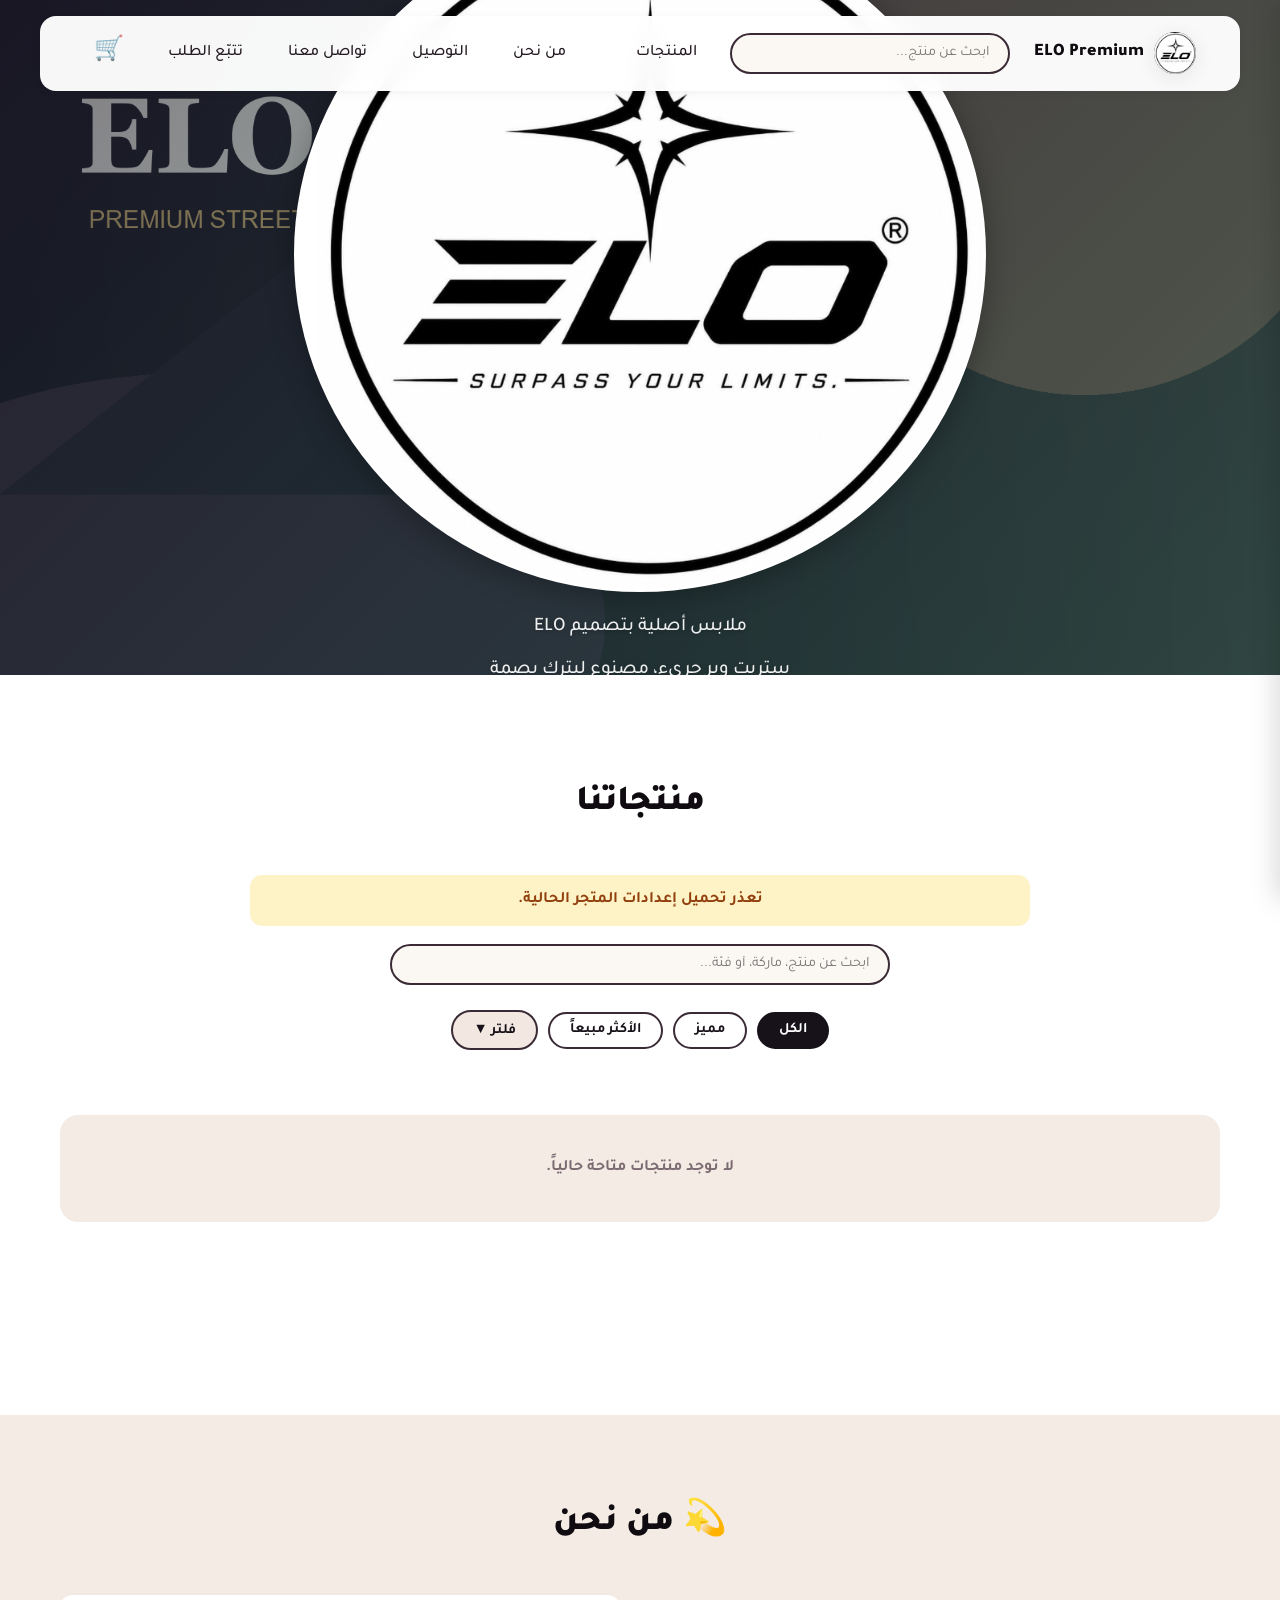
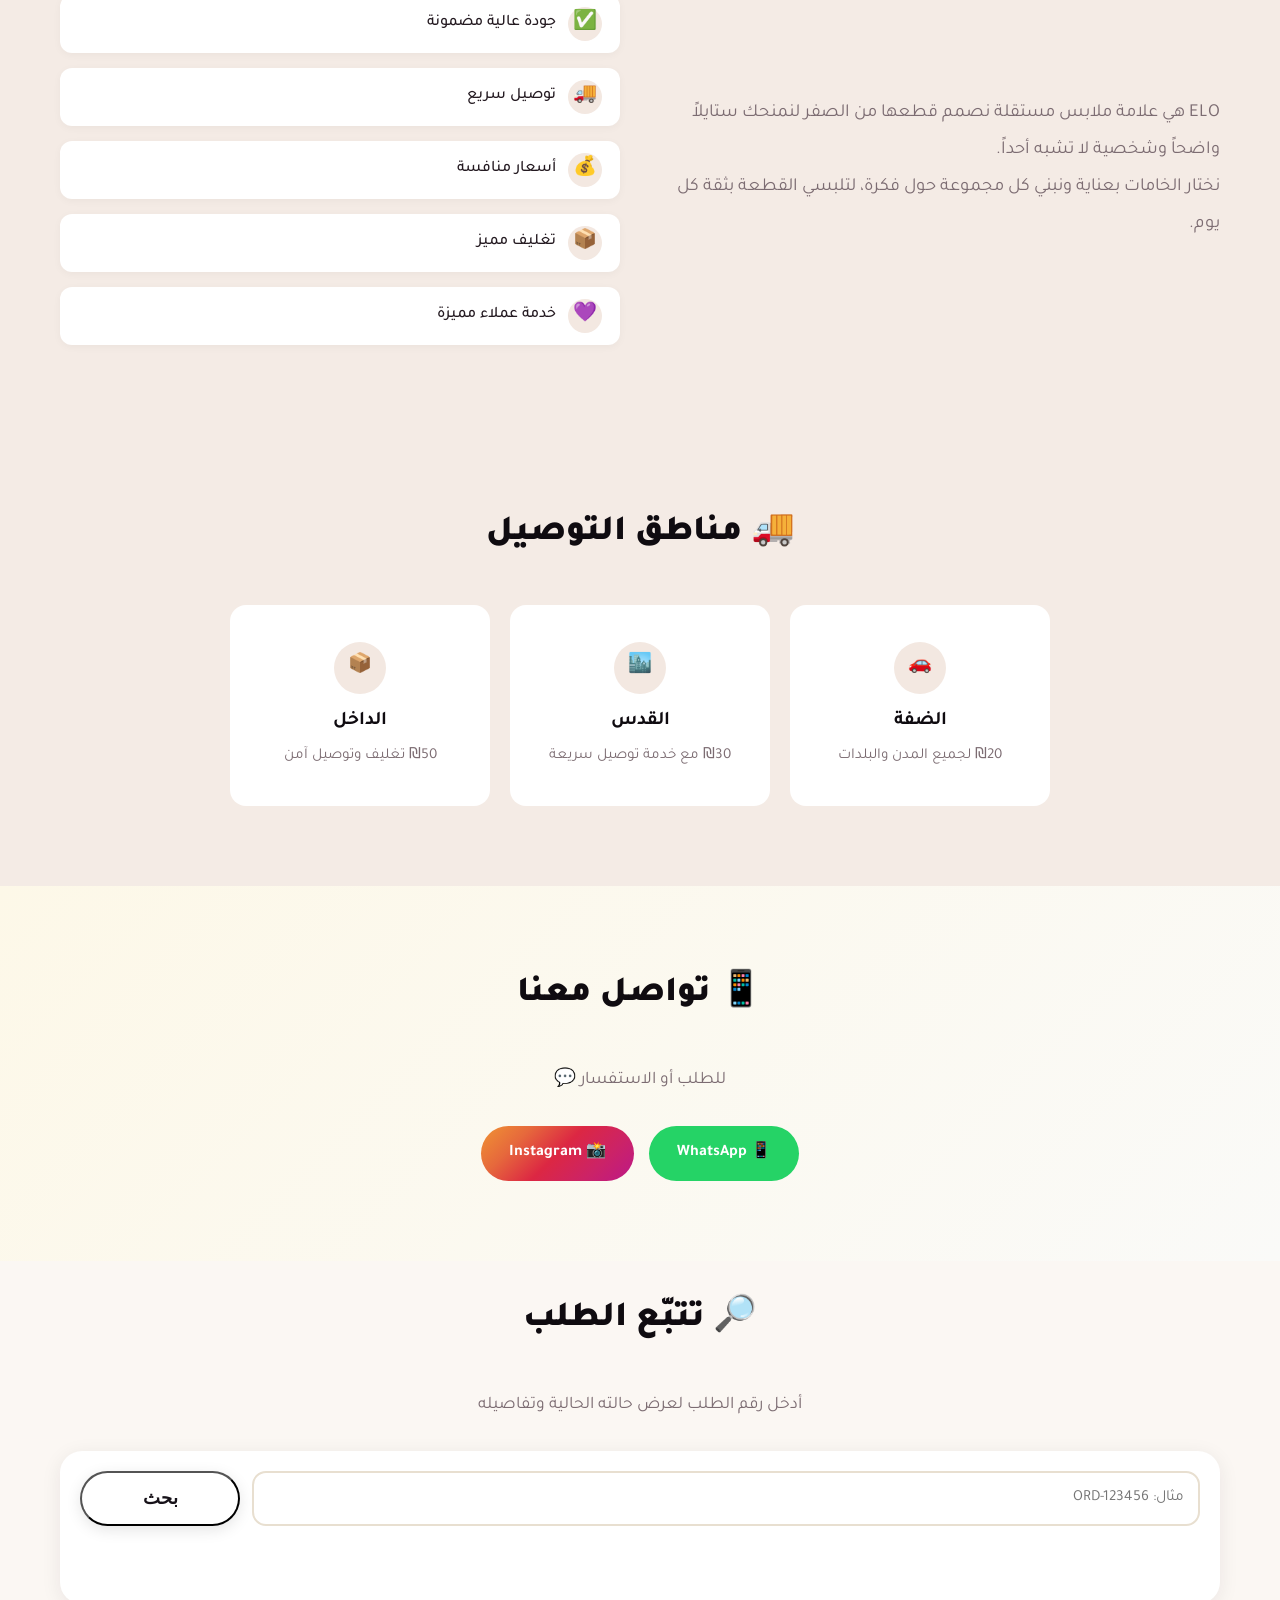
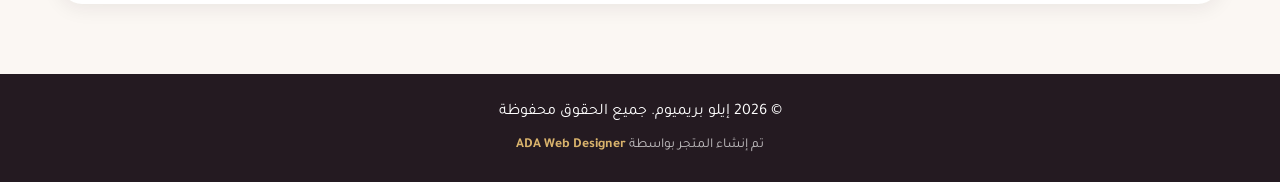
==== commit 0c4c7dd7: "Refine ELO branding and storefront copy Co-authored-by: Copilot <223556219+Copilot@users.noreply.git" ====
--- a/index.html
+++ b/index.html
@@ -25,7 +25,7 @@
                 <span id="logoText" class="logo-text">ELO Premium</span>
             </a>
             <div class="nav-search">
-                <input type="text" id="navSearchInput" placeholder="ابحثي عن منتج..." autocomplete="off">
+                <input type="text" id="navSearchInput" placeholder="ابحث عن منتج..." autocomplete="off">
                 <div class="search-dropdown" id="navSearchDropdown"></div>
             </div>
             <ul class="nav-links">
@@ -33,7 +33,7 @@
                 <li></li>
                 <li><a href="#about">من نحن</a></li>
                 <li><a href="#delivery">التوصيل</a></li>
-                <li><a href="#contact">تواصلي معنا</a></li>
+                <li><a href="#contact">تواصل معنا</a></li>
                 <li><a href="#order-tracking">تتبّع الطلب</a></li>
             </ul>
             <div class="cart-icon" id="cartIcon" onclick="toggleCart()">
@@ -48,7 +48,7 @@
         <a href="#products" onclick="toggleMobileMenu()">المنتجات</a>
         <a href="#about" onclick="toggleMobileMenu()">من نحن</a>
         <a href="#delivery" onclick="toggleMobileMenu()">التوصيل</a>
-        <a href="#contact" onclick="toggleMobileMenu()">تواصلي معنا</a>
+        <a href="#contact" onclick="toggleMobileMenu()">تواصل معنا</a>
         <a href="#order-tracking" onclick="toggleMobileMenu()">تتبّع الطلب</a>
     </div>
 
@@ -63,7 +63,7 @@
                     <h1 id="heroTitle" style="display:none;">ELO Premium | إيلو بريميوم</h1>
                     <p class="hero-subtitle" id="heroSubtitle">ملابس أصلية بتصميم ELO</p>
                     <p class="hero-tagline">ستريت وير جريء، مصنوع ليترك بصمة</p>
-                    <a href="#products" class="btn-primary">تسوقي الآن</a>
+                    <a href="#products" class="btn-primary">تسوق الآن</a>
                 </div>
             </div>
         </div>
@@ -75,7 +75,7 @@
             <h2 class="section-title">منتجاتنا</h2>
             <p class="store-notice" id="storeNotice" style="display:none;"></p>
             <div class="products-search">
-                <input type="text" id="productsSearchInput" placeholder="ابحثي عن منتج، ماركة، أو فئة..." autocomplete="off">
+                <input type="text" id="productsSearchInput" placeholder="ابحث عن منتج، ماركة، أو فئة..." autocomplete="off">
                 <div class="search-dropdown" id="productsSearchDropdown"></div>
             </div>
             <div class="filter-toggle-bar">
@@ -101,7 +101,7 @@
         <div class="container products-shell">
             <div class="store-loading" id="storeLoading">
                 <div class="spinner"></div>
-                <p>جاري تحميل تشكيلتنا الفاخرة...</p>
+                <p>جاري تحميل تشكيلتنا...</p>
             </div>
             <div class="products-grid" id="productsGrid"></div>
         </div>
@@ -125,13 +125,6 @@
         </div>
     </section>
 
-    <section class="brands-section">
-        <div class="container">
-            <h2 class="section-title">ماركاتنا</h2>
-            <div class="brands-grid" id="brandsGrid"></div>
-        </div>
-    </section>
-
     <section id="delivery" class="delivery-section">
         <div class="container">
             <h2 class="section-title">🚚 مناطق التوصيل</h2>
@@ -145,7 +138,7 @@
 
     <section id="contact" class="contact-section">
         <div class="container">
-            <h2 class="section-title">📱 تواصلي معنا</h2>
+            <h2 class="section-title">📱 تواصل معنا</h2>
             <p class="section-subtitle">للطلب أو الاستفسار 💬</p>
             <div class="social-links">
                 <a href="https://wa.me/972569236758" class="social-btn whatsapp" target="_blank" id="whatsappLink"><span>📱 WhatsApp</span></a>
@@ -158,7 +151,7 @@
     <section id="order-tracking" class="order-tracking-section">
         <div class="container">
             <h2 class="section-title">🔎 تتبّع الطلب</h2>
-            <p class="section-subtitle">أدخلي رقم الطلب لعرض حالته الحالية وتفاصيله</p>
+            <p class="section-subtitle">أدخل رقم الطلب لعرض حالته الحالية وتفاصيله</p>
             <div class="order-tracking-card">
                 <div class="order-tracking-form">
                     <input type="text" id="orderTrackingInput" placeholder="مثال: ORD-123456" autocomplete="off">
@@ -191,7 +184,7 @@
                             <button onclick="changePDPQty(1)">+</button>
                         </div>
                     </div>
-                    <button class="btn-add-cart pdp-add-btn" id="pdpAddBtn" onclick="addFromPDP()">أضيفي للسلة</button>
+                    <button class="btn-add-cart pdp-add-btn" id="pdpAddBtn" onclick="addFromPDP()">أضف للسلة</button>
                 </div>
             </div>
             <div class="pdp-related" id="pdpRelated" style="display:none;">
@@ -222,6 +215,7 @@
     <footer class="footer">
         <div class="container">
             <p>© 2026 إيلو بريميوم. جميع الحقوق محفوظة</p>
+            <p class="creator-credit">تم إنشاء المتجر بواسطة <a href="https://www.instagram.com/ada_webdesigner/" target="_blank" rel="noopener noreferrer">ADA Web Designer</a></p>
         </div>
     </footer>
     <script src="firebase-config.js"></script>
--- a/style.css
+++ b/style.css
@@ -636,7 +636,8 @@
 
 .delivery-grid {
     display: grid;
-    grid-template-columns: repeat(auto-fill, minmax(240px, 1fr));
+    grid-template-columns: repeat(3, minmax(0, 260px));
+    justify-content: center;
     gap: 20px;
 }
 
@@ -701,6 +702,20 @@
     background: var(--text);
     color: var(--white);
 }
+
+.creator-credit {
+    margin-top: 8px;
+    color: rgba(255,255,255,0.72);
+    font-size: 0.85rem;
+}
+
+.creator-credit a {
+    color: var(--gold);
+    text-decoration: none;
+    font-weight: 700;
+}
+
+.creator-credit a:hover { text-decoration: underline; }
 
 /* ===== Cart Icon ===== */
 .cart-icon {
@@ -1212,6 +1227,7 @@
 }
 
 @media (max-width: 768px) {
+    .delivery-grid { grid-template-columns: minmax(0, 320px); }
     .hero-content h1 { font-size: 2.2rem; }
     .hero-subtitle { font-size: 1.1rem; }
     .nav-links { display: none; }
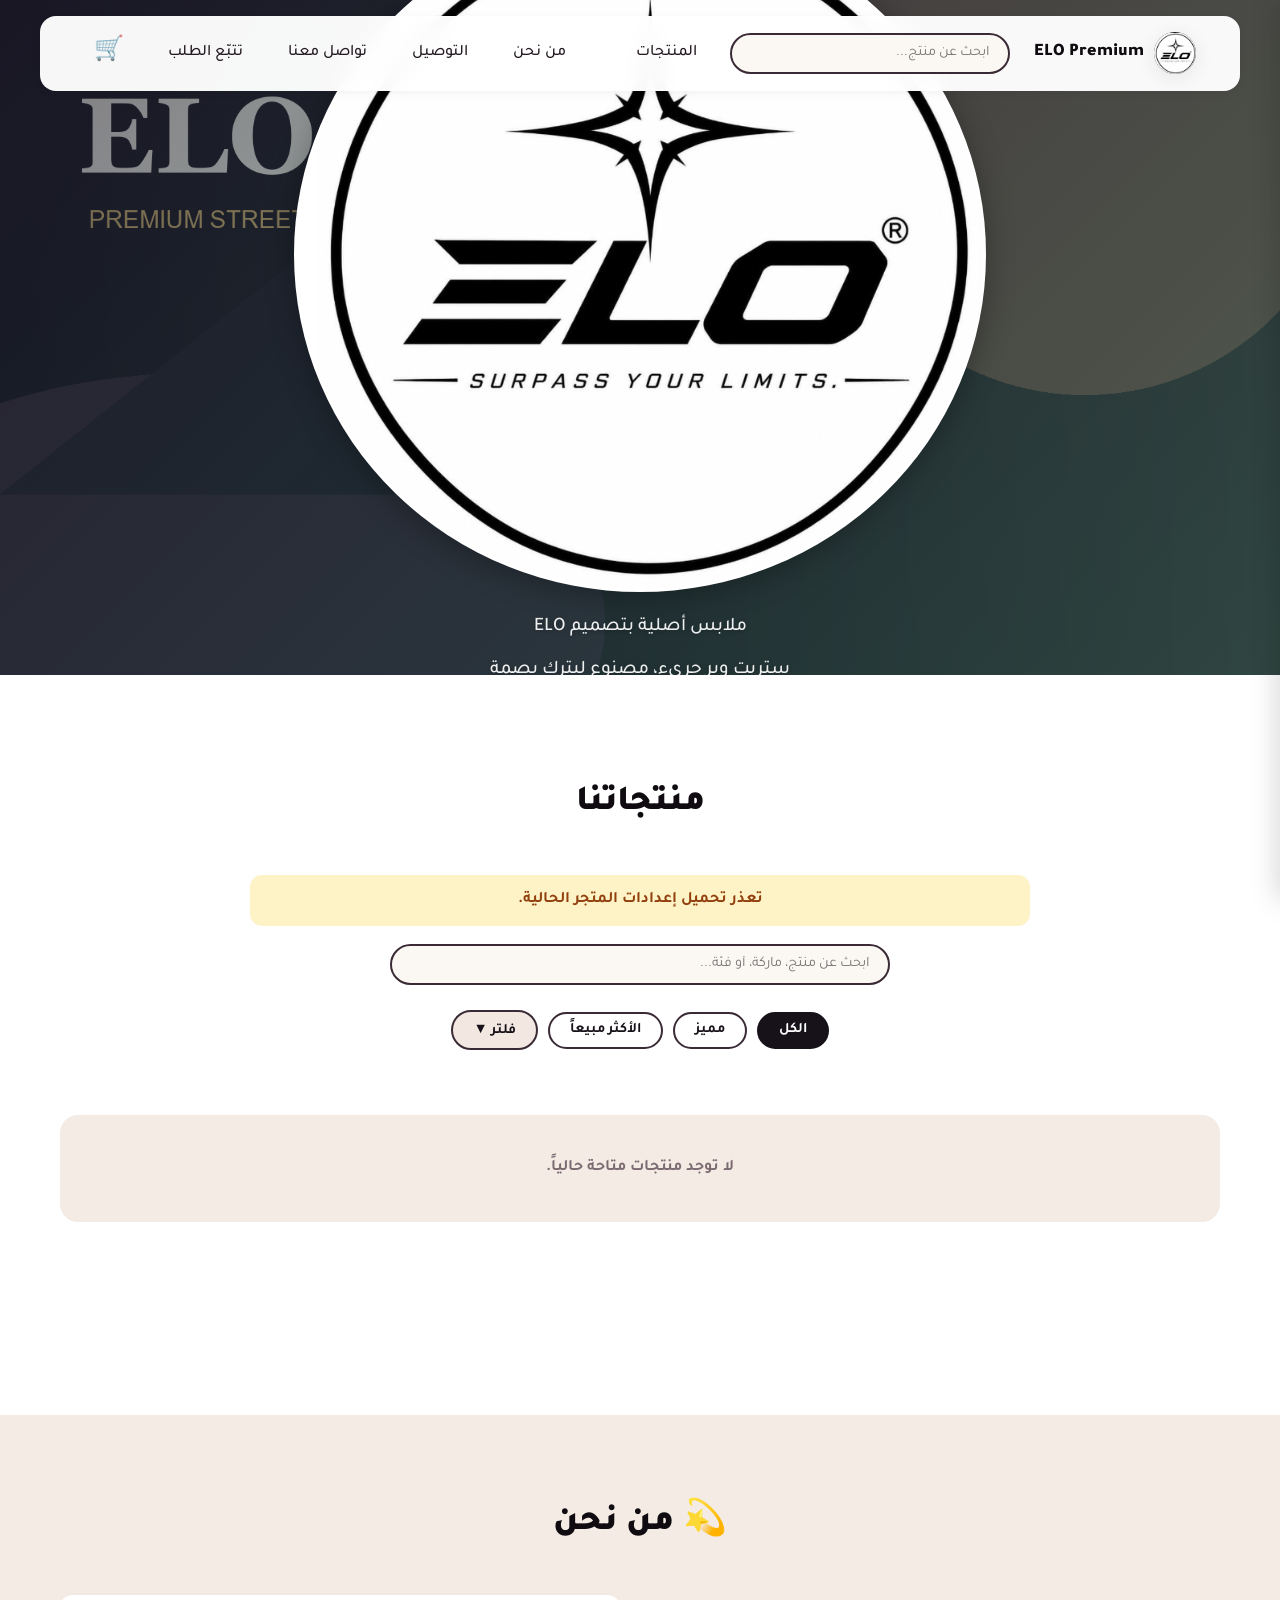
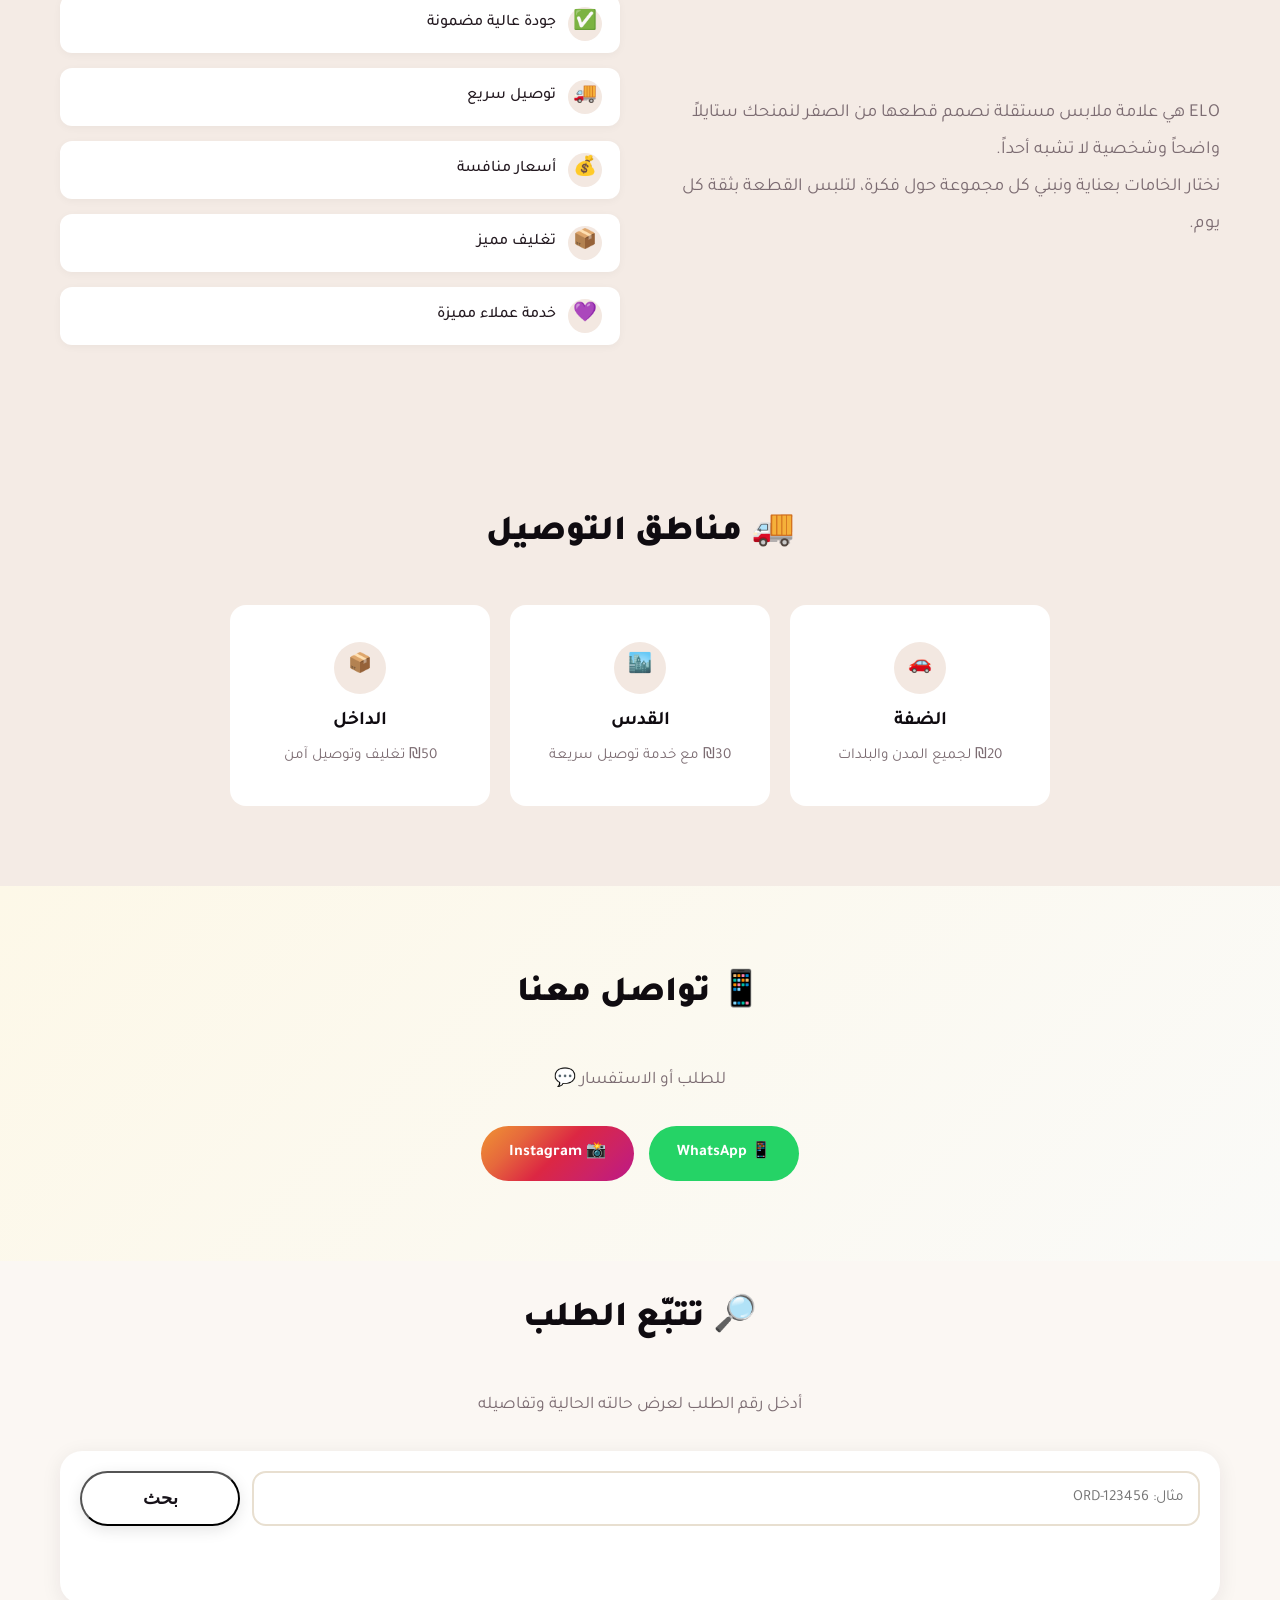
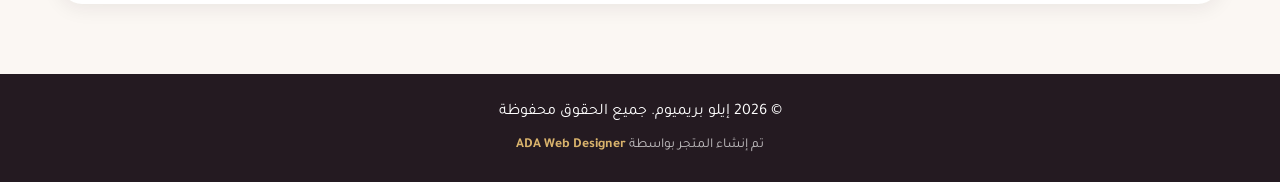
==== commit 4b1bb978: "Use masculine Arabic storefront copy Co-authored-by: Copilot <223556219+Copilot@users.noreply.github" ====
--- a/index.html
+++ b/index.html
@@ -112,7 +112,7 @@
             <h2 class="section-title">💫 من نحن</h2>
             <div class="about-content">
                 <div class="about-text">
-                    <p id="aboutText">ELO هي علامة ملابس مستقلة نصمم قطعها من الصفر لنمنحك ستايلاً واضحاً وشخصية لا تشبه أحداً.<br>نختار الخامات بعناية ونبني كل مجموعة حول فكرة، لتلبسي القطعة بثقة كل يوم.</p>
+                    <p id="aboutText">ELO هي علامة ملابس مستقلة نصمم قطعها من الصفر لنمنحك ستايلاً واضحاً وشخصية لا تشبه أحداً.<br>نختار الخامات بعناية ونبني كل مجموعة حول فكرة، لتلبس القطعة بثقة كل يوم.</p>
                 </div>
                 <div class="about-features">
                     <div class="feature"><span class="feature-icon">✅</span><span>جودة عالية مضمونة</span></div>
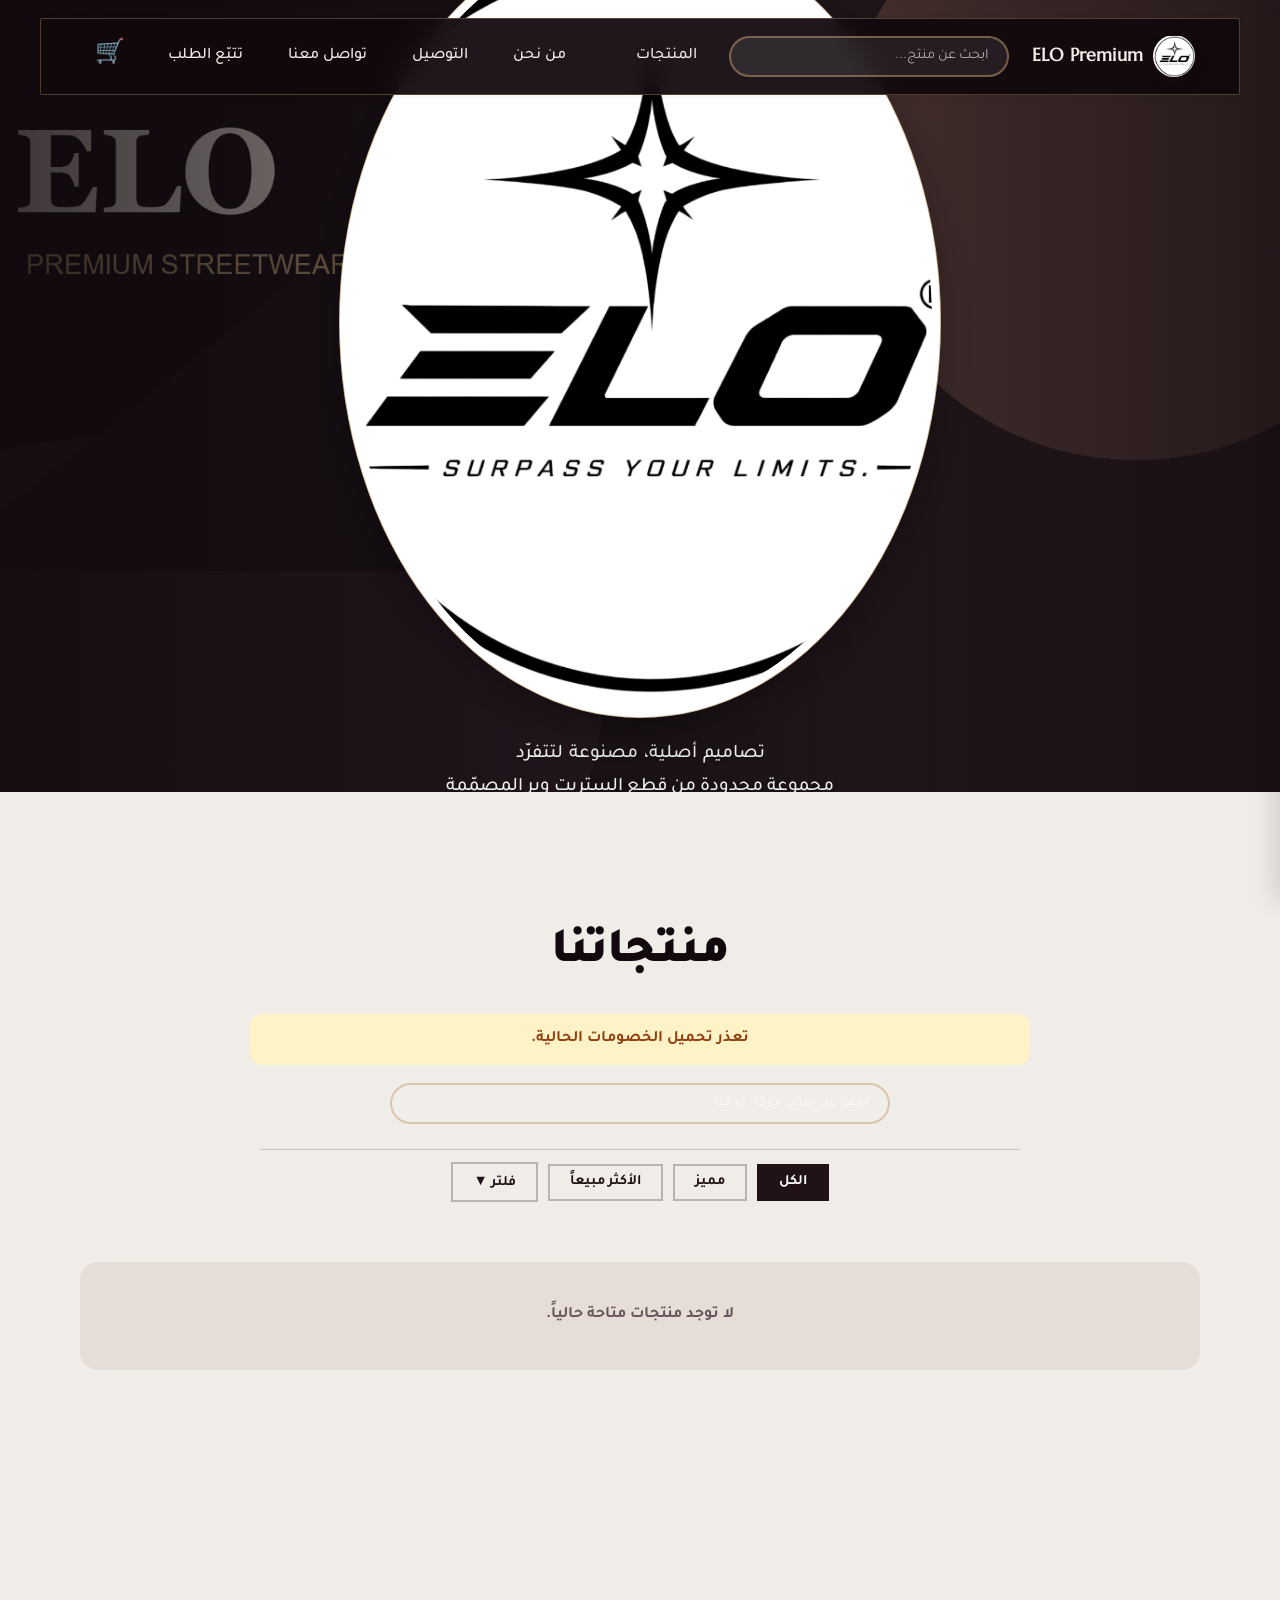
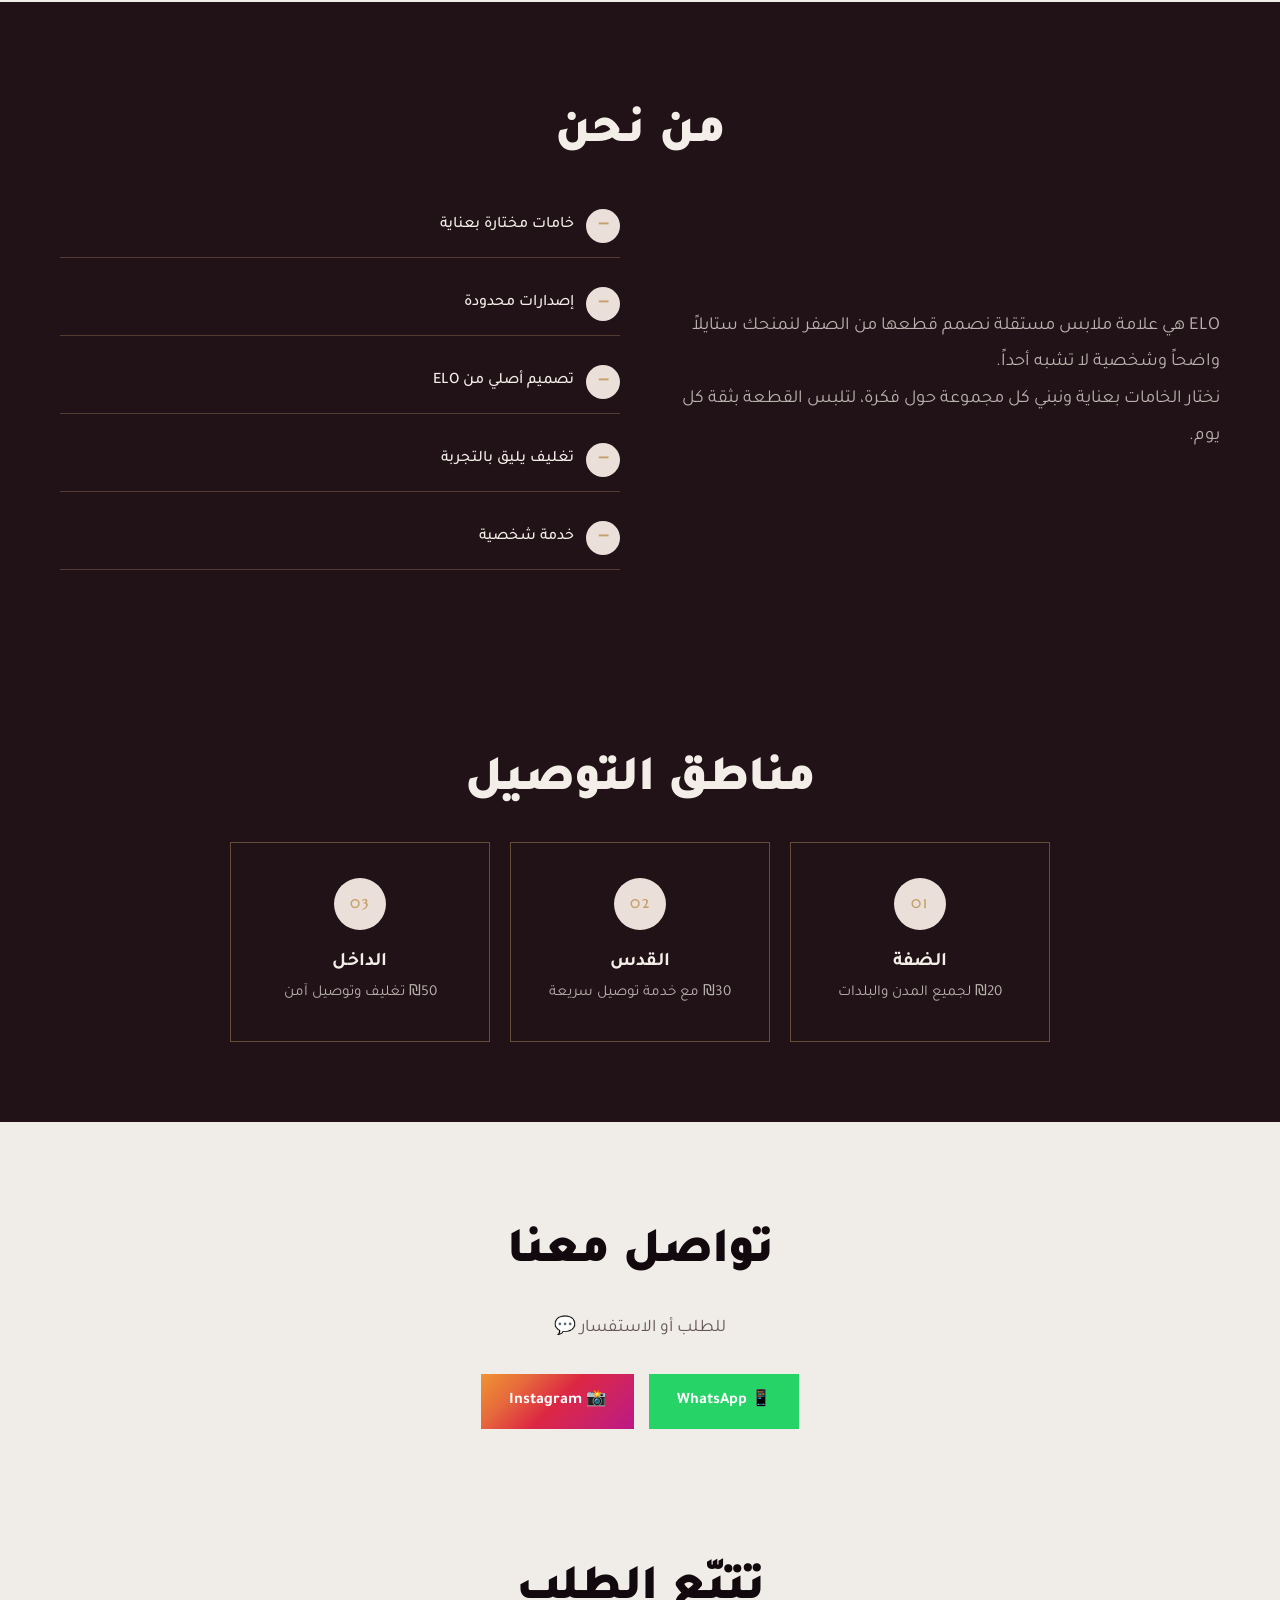
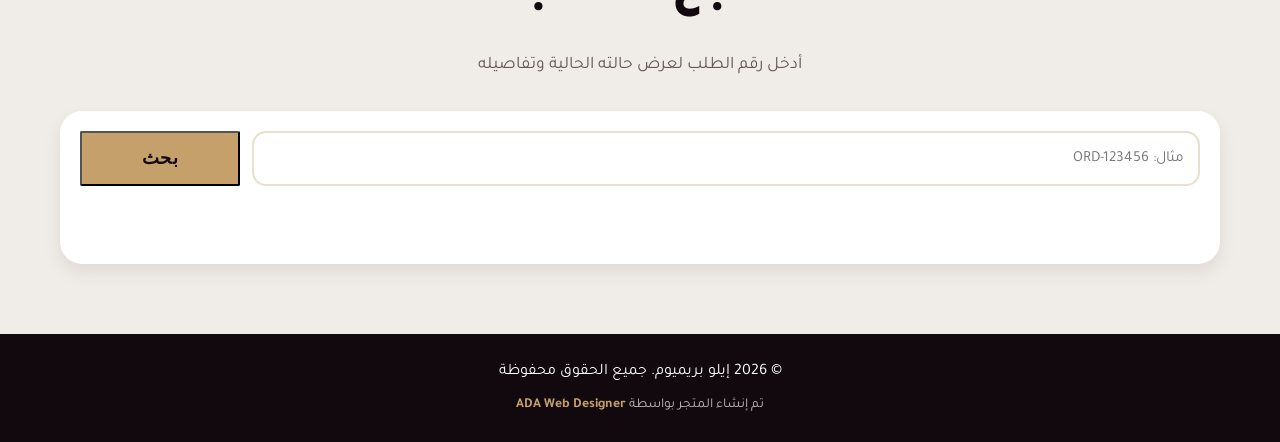
==== commit 7c9e0386: "Redesign ELO as a luxury limited collection Co-authored-by: Copilot <223556219+Copilot@users.noreply" ====
--- a/index.html
+++ b/index.html
@@ -7,7 +7,7 @@
     <title>ELO Premium | إيلو بريميوم</title>
     <link rel="preconnect" href="https://fonts.googleapis.com">
     <link rel="preconnect" href="https://fonts.gstatic.com" crossorigin>
-    <link href="https://fonts.googleapis.com/css2?family=Tajawal:wght@300;400;500;700;900&display=swap" rel="stylesheet">
+    <link href="https://fonts.googleapis.com/css2?family=Marcellus&family=Tajawal:wght@300;400;500;700;900&display=swap" rel="stylesheet">
     <link rel="stylesheet" href="style.css">
     <link rel="icon" href="logo.png">
 </head>
@@ -57,12 +57,13 @@
             <img src="hero-bg.png" alt="Hero">
             <div class="hero-overlay">
                 <div class="hero-content">
+                    <span class="hero-kicker">ELO / LIMITED COLLECTION</span>
                     <div class="hero-logo">
                         <img src="logo.png" id="heroLogo" alt="ELO Premium" class="hero-logo-img">
                     </div>
                     <h1 id="heroTitle" style="display:none;">ELO Premium | إيلو بريميوم</h1>
-                    <p class="hero-subtitle" id="heroSubtitle">ملابس أصلية بتصميم ELO</p>
-                    <p class="hero-tagline">ستريت وير جريء، مصنوع ليترك بصمة</p>
+                    <p class="hero-subtitle" id="heroSubtitle">تصاميم أصلية، مصنوعة لتتفرّد</p>
+                    <p class="hero-tagline">مجموعة محدودة من قطع الستريت وير المصمّمة بعناية.</p>
                     <a href="#products" class="btn-primary">تسوق الآن</a>
                 </div>
             </div>
@@ -109,17 +110,17 @@
 
     <section id="about" class="about-section">
         <div class="container">
-            <h2 class="section-title">💫 من نحن</h2>
+            <h2 class="section-title">من نحن</h2>
             <div class="about-content">
                 <div class="about-text">
                     <p id="aboutText">ELO هي علامة ملابس مستقلة نصمم قطعها من الصفر لنمنحك ستايلاً واضحاً وشخصية لا تشبه أحداً.<br>نختار الخامات بعناية ونبني كل مجموعة حول فكرة، لتلبس القطعة بثقة كل يوم.</p>
                 </div>
                 <div class="about-features">
-                    <div class="feature"><span class="feature-icon">✅</span><span>جودة عالية مضمونة</span></div>
-                    <div class="feature"><span class="feature-icon">🚚</span><span>توصيل سريع</span></div>
-                    <div class="feature"><span class="feature-icon">💰</span><span>أسعار منافسة</span></div>
-                    <div class="feature"><span class="feature-icon">📦</span><span>تغليف مميز</span></div>
-                    <div class="feature"><span class="feature-icon">💜</span><span>خدمة عملاء مميزة</span></div>
+                    <div class="feature"><span class="feature-icon" aria-hidden="true">—</span><span>خامات مختارة بعناية</span></div>
+                    <div class="feature"><span class="feature-icon" aria-hidden="true">—</span><span>إصدارات محدودة</span></div>
+                    <div class="feature"><span class="feature-icon" aria-hidden="true">—</span><span>تصميم أصلي من ELO</span></div>
+                    <div class="feature"><span class="feature-icon" aria-hidden="true">—</span><span>تغليف يليق بالتجربة</span></div>
+                    <div class="feature"><span class="feature-icon" aria-hidden="true">—</span><span>خدمة شخصية</span></div>
                 </div>
             </div>
         </div>
@@ -127,18 +128,18 @@
 
     <section id="delivery" class="delivery-section">
         <div class="container">
-            <h2 class="section-title">🚚 مناطق التوصيل</h2>
+            <h2 class="section-title">مناطق التوصيل</h2>
             <div class="delivery-grid">
-                <div class="delivery-card"><span class="delivery-icon">🚗</span><h3>الضفة</h3><p>₪20 لجميع المدن والبلدات</p></div>
-                <div class="delivery-card"><span class="delivery-icon">🏙️</span><h3>القدس</h3><p>₪30 مع خدمة توصيل سريعة</p></div>
-                <div class="delivery-card"><span class="delivery-icon">📦</span><h3>الداخل</h3><p>₪50 تغليف وتوصيل آمن</p></div>
+                <div class="delivery-card"><span class="delivery-icon" aria-hidden="true">01</span><h3>الضفة</h3><p>₪20 لجميع المدن والبلدات</p></div>
+                <div class="delivery-card"><span class="delivery-icon" aria-hidden="true">02</span><h3>القدس</h3><p>₪30 مع خدمة توصيل سريعة</p></div>
+                <div class="delivery-card"><span class="delivery-icon" aria-hidden="true">03</span><h3>الداخل</h3><p>₪50 تغليف وتوصيل آمن</p></div>
             </div>
         </div>
     </section>
 
     <section id="contact" class="contact-section">
         <div class="container">
-            <h2 class="section-title">📱 تواصل معنا</h2>
+            <h2 class="section-title">تواصل معنا</h2>
             <p class="section-subtitle">للطلب أو الاستفسار 💬</p>
             <div class="social-links">
                 <a href="https://wa.me/972569236758" class="social-btn whatsapp" target="_blank" id="whatsappLink"><span>📱 WhatsApp</span></a>
@@ -150,7 +151,7 @@
 
     <section id="order-tracking" class="order-tracking-section">
         <div class="container">
-            <h2 class="section-title">🔎 تتبّع الطلب</h2>
+            <h2 class="section-title">تتبّع الطلب</h2>
             <p class="section-subtitle">أدخل رقم الطلب لعرض حالته الحالية وتفاصيله</p>
             <div class="order-tracking-card">
                 <div class="order-tracking-form">
--- a/style.css
+++ b/style.css
@@ -1860,3 +1860,329 @@
         margin-right: 0;
     }
 }
+
+/* ===== ELO Limited Collection Art Direction ===== */
+:root {
+    --primary: #201217;
+    --primary-light: #4a2d37;
+    --primary-lighter: #eadfd9;
+    --primary-dark: #11090d;
+    --accent: #a76d56;
+    --accent-dark: #805040;
+    --gold: #c6a06a;
+    --bg: #f0ece7;
+    --bg-alt: #e6ddd7;
+    --text: #201217;
+    --text-light: #66565a;
+    --shadow: 0 8px 18px rgba(32,18,23,0.08);
+    --shadow-hover: 0 14px 28px rgba(32,18,23,0.14);
+    --radius: 2px;
+}
+
+body {
+    background: var(--bg);
+    color: var(--text);
+}
+
+h1, h2, h3, .logo-text, .product-price, .section-title {
+    font-family: 'Marcellus', 'Tajawal', sans-serif;
+    letter-spacing: 0.01em;
+}
+
+.navbar {
+    top: 18px;
+    background: rgba(17,9,13,0.94);
+    border: 1px solid rgba(198,160,106,0.35);
+    border-radius: 2px;
+    box-shadow: 0 10px 24px rgba(17,9,13,0.2);
+}
+
+.logo-text, .nav-links a, .cart-icon, .mobile-menu-btn {
+    color: #f4eee8;
+}
+
+.nav-links a:hover {
+    color: var(--gold);
+    background: rgba(198,160,106,0.12);
+}
+
+.nav-search input, .products-search input {
+    background: rgba(255,255,255,0.08);
+    border-color: rgba(198,160,106,0.5);
+    color: #fff;
+}
+
+.nav-search input::placeholder, .products-search input::placeholder {
+    color: rgba(255,255,255,0.65);
+}
+
+.hero {
+    min-height: 88vh;
+    background: #11090d;
+}
+
+.hero .hero-slide img {
+    height: 88vh;
+    filter: saturate(0.7) contrast(1.08);
+}
+
+.hero-overlay {
+    background: linear-gradient(90deg, rgba(17,9,13,0.82), rgba(17,9,13,0.28) 62%, rgba(17,9,13,0.7));
+}
+
+.hero-content {
+    max-width: 650px;
+    padding: 48px 24px;
+}
+
+.hero-kicker {
+    display: block;
+    margin-bottom: 22px;
+    color: var(--gold);
+    font-size: 0.72rem;
+    letter-spacing: 0.28em;
+    direction: ltr;
+}
+
+.hero-logo-img {
+    width: 148px;
+    height: 148px;
+    border: 1px solid rgba(198,160,106,0.75);
+    padding: 8px;
+    box-shadow: 0 16px 38px rgba(0,0,0,0.32);
+}
+
+.hero-subtitle {
+    font-family: 'Marcellus', 'Tajawal', sans-serif;
+    font-size: clamp(1.7rem, 3.5vw, 3rem);
+    line-height: 1.25;
+    margin: 0 auto 12px;
+    color: #fff;
+    text-wrap: balance;
+}
+
+.hero-tagline {
+    max-width: 38ch;
+    margin: 0 auto 30px;
+    color: rgba(244,238,232,0.78);
+}
+
+.btn-primary {
+    border-radius: 2px;
+    padding: 15px 34px;
+    background: var(--gold);
+    color: var(--primary-dark);
+    box-shadow: none;
+    letter-spacing: 0.02em;
+}
+
+.btn-primary:hover {
+    background: #e1bf85;
+    box-shadow: 0 8px 18px rgba(0,0,0,0.18);
+}
+
+.filter-section {
+    padding: 110px 0 30px;
+    background: var(--bg);
+}
+
+.section-title {
+    font-size: clamp(2rem, 4vw, 3.1rem);
+    letter-spacing: -0.02em;
+    margin-bottom: 28px;
+}
+
+.filter-toggle-bar {
+    max-width: 760px;
+    margin: 0 auto;
+    padding-top: 12px;
+    border-top: 1px solid rgba(32,18,23,0.18);
+}
+
+.filter-btn, .filter-toggle-btn {
+    border-radius: 0;
+    border-color: rgba(32,18,23,0.26);
+    background: transparent;
+    color: var(--text);
+}
+
+.filter-btn:hover, .filter-btn.active {
+    background: var(--primary);
+    border-color: var(--primary);
+}
+
+.products-section {
+    padding: 30px 0 120px;
+    background: var(--bg);
+}
+
+.products-grid {
+    max-width: 1120px;
+    margin: 0 auto;
+    grid-template-columns: repeat(3, minmax(0, 1fr));
+    gap: 28px;
+}
+
+.product-card {
+    border-radius: 0;
+    background: #f8f5f1;
+    box-shadow: none;
+    border: 1px solid rgba(32,18,23,0.13);
+}
+
+.product-card:hover {
+    transform: translateY(-7px);
+    box-shadow: var(--shadow-hover);
+}
+
+.product-image {
+    height: 420px;
+    background: #ddd2cb;
+}
+
+.product-image img {
+    width: 100%;
+    height: 100%;
+    padding: 0;
+    object-fit: cover;
+    transition: transform 0.7s ease;
+}
+
+.product-card:hover .product-image img {
+    transform: scale(1.035);
+}
+
+.product-info {
+    padding: 20px 22px 10px;
+}
+
+.product-brand {
+    padding: 0;
+    border-radius: 0;
+    background: transparent;
+    color: var(--accent-dark);
+    font-size: 0.68rem;
+    letter-spacing: 0.1em;
+    text-transform: uppercase;
+}
+
+.product-info h3 {
+    font-size: 1.12rem;
+    margin: 7px 0 8px;
+}
+
+.product-meta {
+    color: var(--text-light);
+    font-size: 0.8rem;
+}
+
+.product-price {
+    color: var(--primary);
+    font-size: 1.25rem;
+}
+
+.product-card-controls {
+    padding: 0 22px 6px;
+}
+
+.card-size-selector, .card-size-single {
+    border-top: 1px solid rgba(32,18,23,0.13);
+    padding-top: 10px;
+    color: var(--text-light);
+}
+
+.product-card-actions {
+    padding: 10px 22px 20px;
+}
+
+.product-card-actions .btn-add-cart {
+    border-radius: 0;
+    background: var(--primary);
+    color: #fff;
+}
+
+.product-card-actions .btn-add-cart:hover {
+    background: var(--accent-dark);
+}
+
+.about-section, .delivery-section {
+    background: var(--primary);
+    color: #f4eee8;
+}
+
+.about-section .section-title, .delivery-section .section-title {
+    color: #f4eee8;
+}
+
+.about-text p, .delivery-card p {
+    color: rgba(244,238,232,0.72);
+}
+
+.feature {
+    background: transparent;
+    border-bottom: 1px solid rgba(198,160,106,0.3);
+    border-radius: 0;
+    box-shadow: none;
+    color: #f4eee8;
+    padding: 14px 0;
+}
+
+.feature-icon {
+    color: var(--gold);
+    font-size: 1rem;
+}
+
+.delivery-card {
+    background: transparent;
+    border: 1px solid rgba(198,160,106,0.42);
+    border-radius: 0;
+}
+
+.delivery-card:hover {
+    border-color: var(--gold);
+    background: rgba(255,255,255,0.04);
+    box-shadow: none;
+}
+
+.delivery-icon {
+    color: var(--gold);
+    font-family: 'Marcellus', serif;
+    font-size: 0.78rem;
+    letter-spacing: 0.2em;
+}
+
+.delivery-card h3 {
+    color: #f4eee8;
+}
+
+.contact-section {
+    background: var(--bg);
+}
+
+.social-btn {
+    border-radius: 0;
+}
+
+.footer {
+    background: #11090d;
+}
+
+@media (max-width: 900px) {
+    .products-grid { grid-template-columns: repeat(2, minmax(0, 1fr)); }
+}
+
+@media (max-width: 600px) {
+    .hero, .hero .hero-slide img { min-height: 78vh; height: 78vh; }
+    .products-grid { grid-template-columns: 1fr; max-width: 430px; }
+    .product-image { height: 470px; }
+    .hero-kicker { letter-spacing: 0.16em; }
+}
+
+@media (prefers-reduced-motion: reduce) {
+    *, *::before, *::after {
+        animation-duration: 0.01ms !important;
+        animation-iteration-count: 1 !important;
+        scroll-behavior: auto !important;
+        transition-duration: 0.01ms !important;
+    }
+}
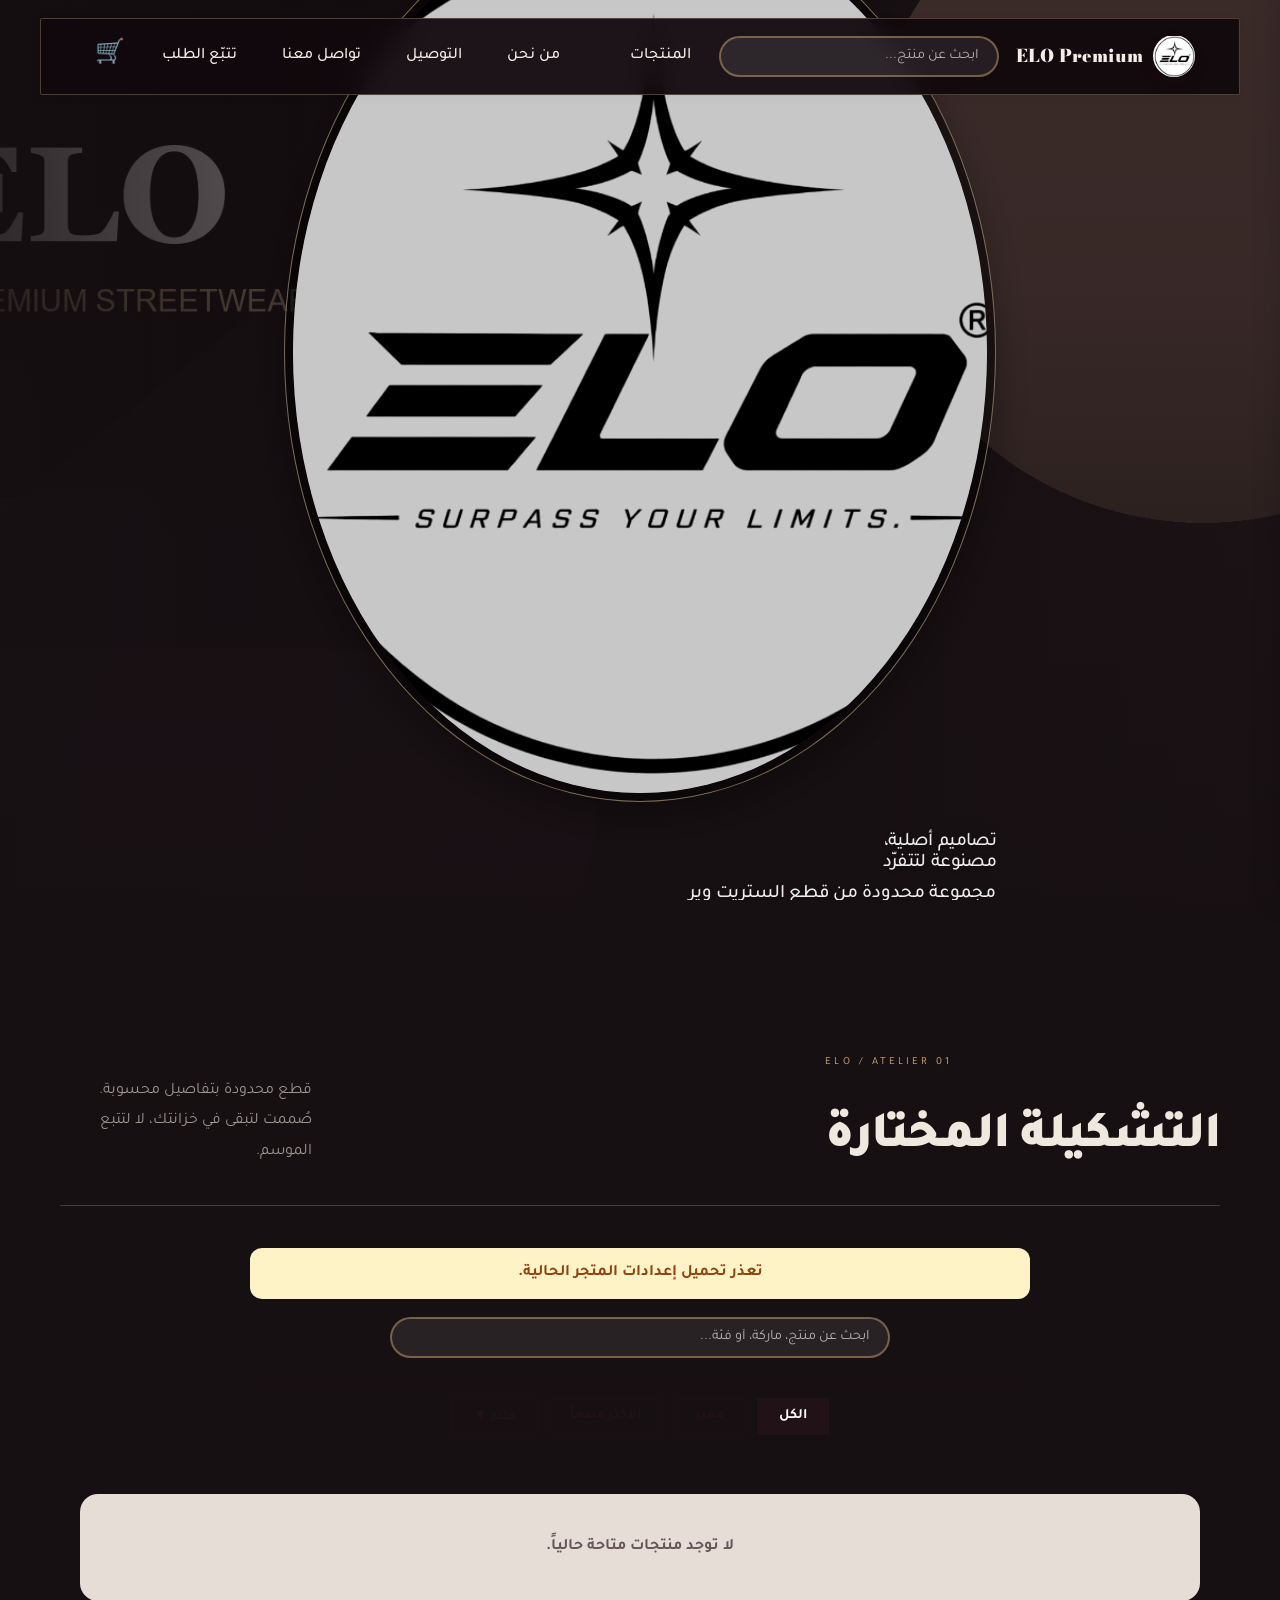
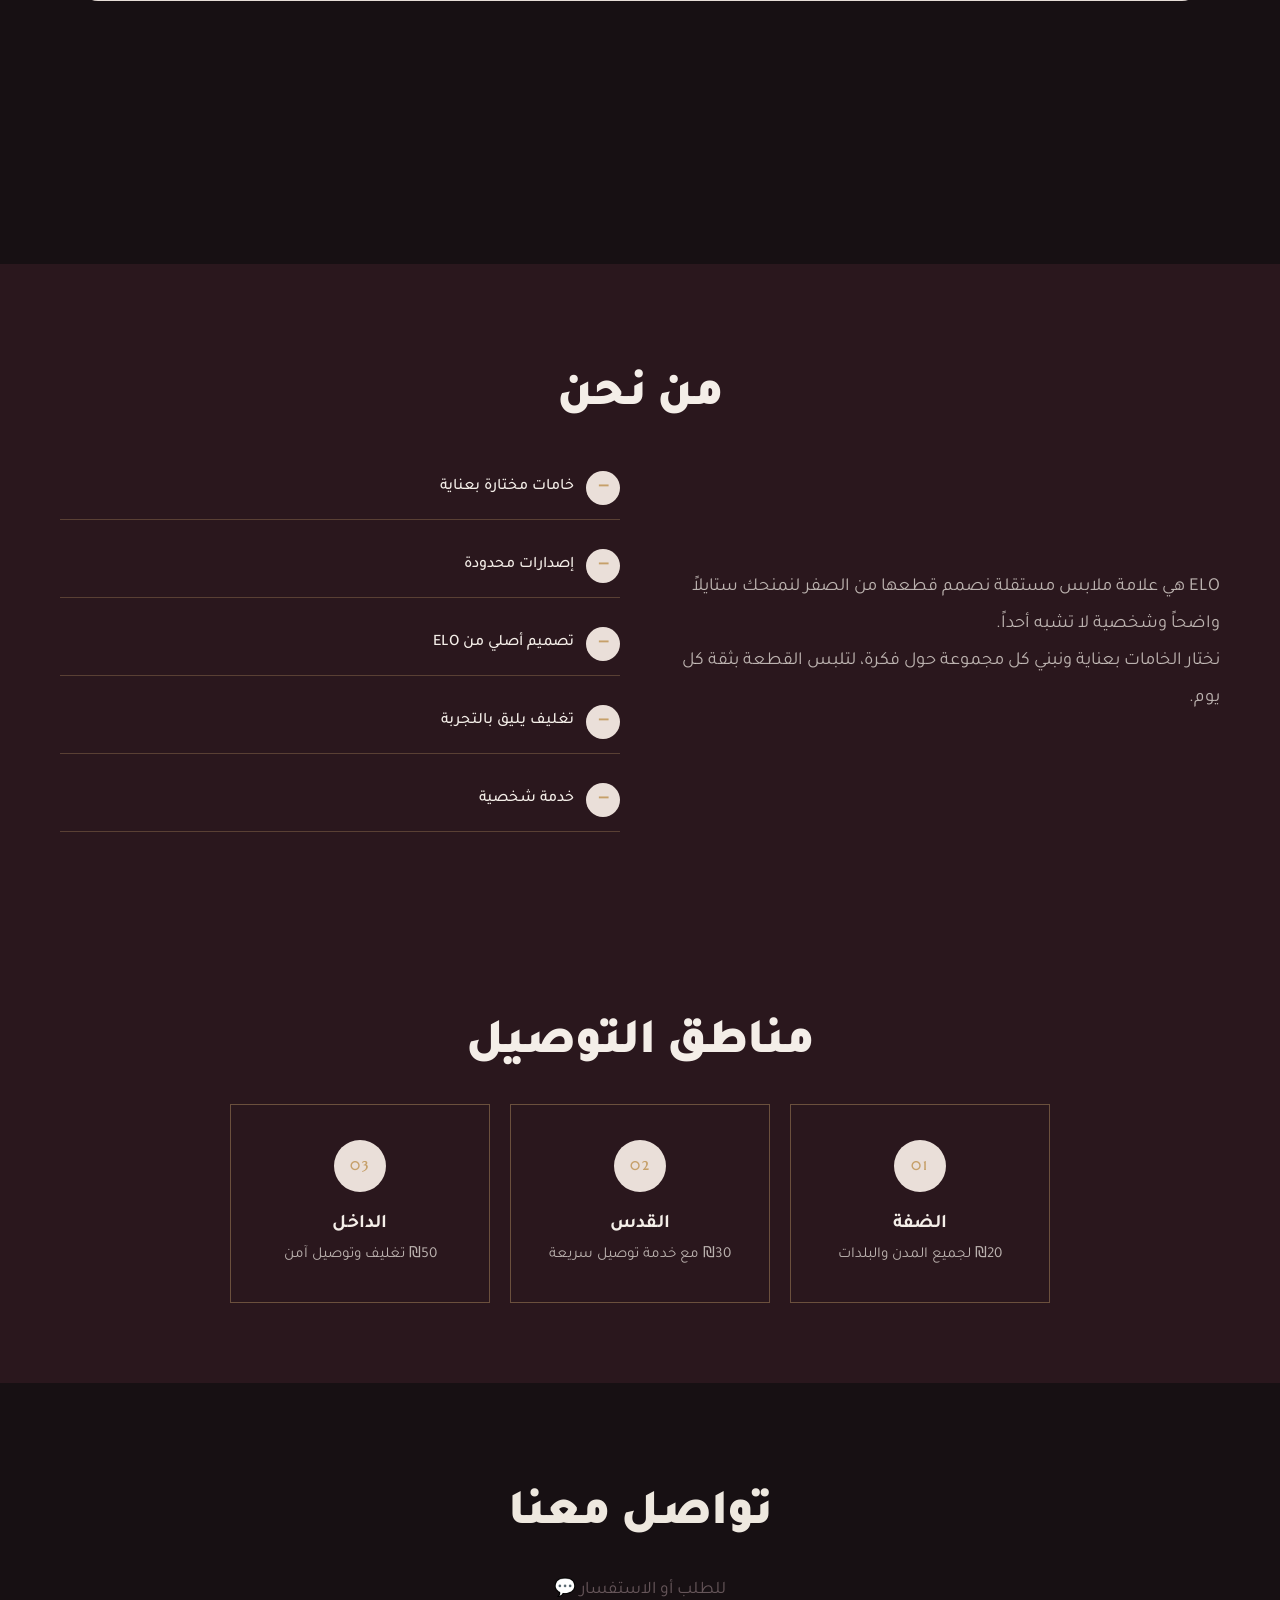
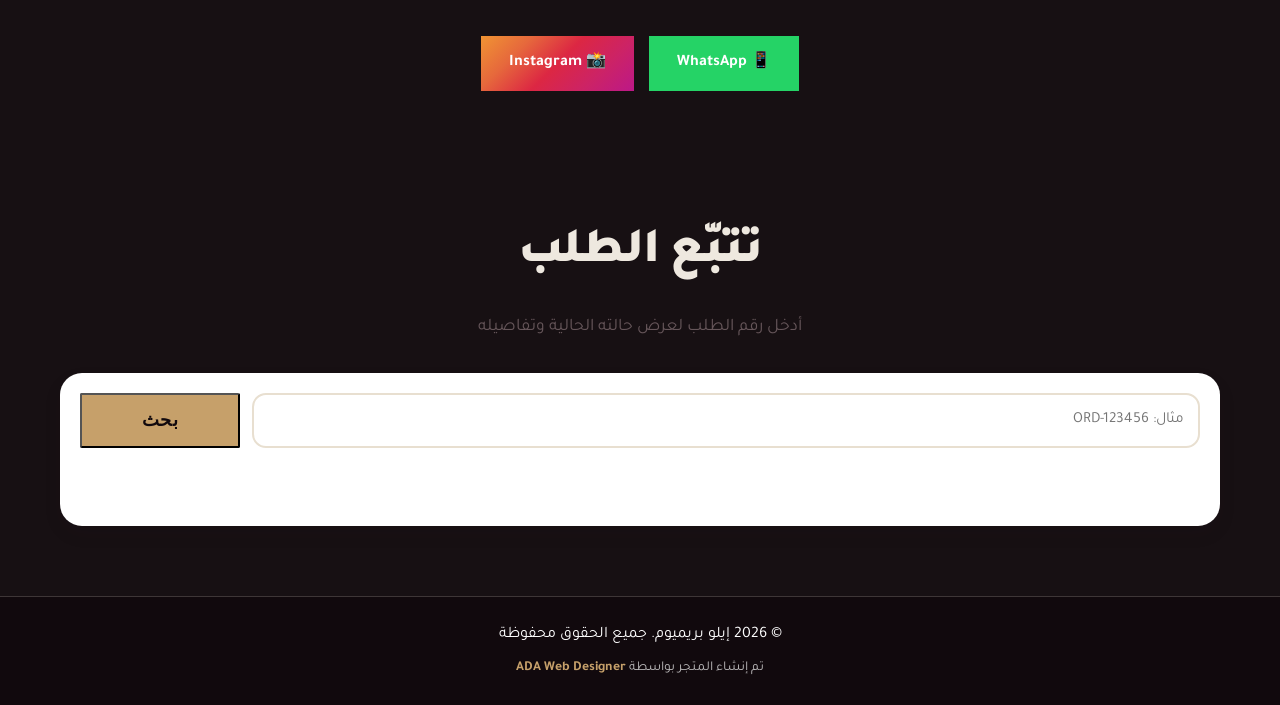
==== commit 7ba1877c: "Reimagine ELO as a luxury fashion atelier Co-authored-by: Copilot <223556219+Copilot@users.noreply.g" ====
--- a/index.html
+++ b/index.html
@@ -7,7 +7,7 @@
     <title>ELO Premium | إيلو بريميوم</title>
     <link rel="preconnect" href="https://fonts.googleapis.com">
     <link rel="preconnect" href="https://fonts.gstatic.com" crossorigin>
-    <link href="https://fonts.googleapis.com/css2?family=Marcellus&family=Tajawal:wght@300;400;500;700;900&display=swap" rel="stylesheet">
+    <link href="https://fonts.googleapis.com/css2?family=Bodoni+Moda:opsz,wght@6..96,400;6..96,500;6..96,600;6..96,700&family=Marcellus&family=Tajawal:wght@300;400;500;700;900&display=swap" rel="stylesheet">
     <link rel="stylesheet" href="style.css">
     <link rel="icon" href="logo.png">
 </head>
@@ -73,7 +73,13 @@
 
     <section id="products" class="filter-section">
         <div class="container">
-            <h2 class="section-title">منتجاتنا</h2>
+            <div class="collection-heading">
+                <div>
+                    <span class="collection-kicker">ELO / ATELIER 01</span>
+                    <h2 class="section-title">التشكيلة المختارة</h2>
+                </div>
+                <p class="collection-intro">قطع محدودة بتفاصيل محسوبة. صُممت لتبقى في خزانتك، لا لتتبع الموسم.</p>
+            </div>
             <p class="store-notice" id="storeNotice" style="display:none;"></p>
             <div class="products-search">
                 <input type="text" id="productsSearchInput" placeholder="ابحث عن منتج، ماركة، أو فئة..." autocomplete="off">
--- a/style.css
+++ b/style.css
@@ -2186,3 +2186,799 @@
         transition-duration: 0.01ms !important;
     }
 }
+
+/* ===== ELO Atelier Collection ===== */
+:root {
+    --atelier-ink: #171013;
+    --atelier-wine: #2a171d;
+    --atelier-bone: #eee8df;
+    --atelier-stone: #c9bbae;
+    --atelier-gold: #c9a36a;
+    --atelier-line: rgba(238,232,223,.2);
+}
+
+body {
+    background: var(--atelier-ink);
+}
+
+h1, h2, h3, .logo-text, .product-price, .section-title {
+    font-family: 'Bodoni Moda', 'Marcellus', 'Tajawal', serif;
+}
+
+.hero {
+    min-height: 100svh;
+    background: var(--atelier-ink);
+}
+
+.hero .hero-slide img {
+    height: 100svh;
+    filter: saturate(.55) contrast(1.16) brightness(.78);
+}
+
+.hero-overlay {
+    background:
+        linear-gradient(180deg, rgba(23,16,19,.15), rgba(23,16,19,.18) 30%, rgba(23,16,19,.9) 100%),
+        linear-gradient(90deg, rgba(23,16,19,.82), transparent 70%);
+}
+
+.hero-content {
+    align-items: flex-start;
+    max-width: 760px;
+    padding: 48px 24px 80px;
+    text-align: right;
+}
+
+.hero-kicker {
+    margin-bottom: 30px;
+    color: var(--atelier-gold);
+    font-size: .68rem;
+    letter-spacing: .34em;
+}
+
+.hero-logo {
+    margin: 0 0 26px;
+}
+
+.hero-logo-img {
+    width: 118px;
+    height: 118px;
+    border-color: rgba(201,163,106,.8);
+    background: rgba(23,16,19,.58);
+}
+
+.hero-subtitle {
+    max-width: 9ch;
+    margin: 0 0 20px;
+    font-size: clamp(2.4rem, 6vw, 5.8rem);
+    line-height: 1.08;
+    letter-spacing: -.035em;
+    text-align: right;
+}
+
+.hero-tagline {
+    max-width: 34ch;
+    margin: 0 0 34px;
+    color: rgba(238,232,223,.72);
+    font-size: 1.05rem;
+    text-align: right;
+}
+
+.filter-section {
+    padding: clamp(90px, 12vw, 170px) 0 34px;
+    background: var(--atelier-ink);
+    color: var(--atelier-bone);
+}
+
+.collection-heading {
+    display: flex;
+    align-items: end;
+    justify-content: space-between;
+    gap: 48px;
+    margin-bottom: 42px;
+    padding-bottom: 34px;
+    border-bottom: 1px solid var(--atelier-line);
+}
+
+.collection-kicker {
+    display: block;
+    margin-bottom: 12px;
+    color: var(--atelier-gold);
+    font-size: .68rem;
+    letter-spacing: .28em;
+    direction: ltr;
+}
+
+.collection-heading .section-title {
+    margin: 0;
+    color: var(--atelier-bone);
+    font-size: clamp(2rem, 4vw, 4rem);
+    letter-spacing: -.035em;
+    text-align: right;
+}
+
+.collection-intro {
+    max-width: 28ch;
+    margin: 0 0 4px;
+    color: rgba(238,232,223,.62);
+    font-size: 1rem;
+    line-height: 1.9;
+}
+
+.products-section {
+    padding: 24px 0 150px;
+    background: var(--atelier-ink);
+}
+
+.products-shell {
+    max-width: 1320px;
+}
+
+.products-grid {
+    gap: 12px;
+}
+
+.product-card {
+    background: var(--atelier-wine);
+    color: var(--atelier-bone);
+    border: 1px solid transparent;
+    transition: transform 500ms cubic-bezier(.22,.61,.36,1), border-color 300ms ease, background-color 300ms ease;
+}
+
+.product-card:hover {
+    transform: translateY(-10px);
+    border-color: rgba(201,163,106,.58);
+    background: #351c24;
+}
+
+.product-card--featured {
+    background: var(--atelier-bone);
+    color: var(--atelier-ink);
+}
+
+.product-card--featured:hover {
+    background: #f5efe7;
+}
+
+.product-image {
+    background: #423239;
+}
+
+.product-card--featured .product-image {
+    background: #d3c4b8;
+}
+
+.product-image img {
+    filter: saturate(.7) contrast(1.08);
+}
+
+.product-card:hover .product-image img {
+    filter: saturate(.92) contrast(1.08);
+}
+
+.product-index {
+    top: 20px;
+    color: var(--atelier-gold);
+}
+
+.product-card:not(.product-card--featured) .product-brand {
+    color: var(--atelier-gold);
+}
+
+.product-card:not(.product-card--featured) .product-info h3 {
+    color: var(--atelier-bone);
+}
+
+.product-card:not(.product-card--featured) .product-meta {
+    color: rgba(238,232,223,.58);
+}
+
+.product-card:not(.product-card--featured) .product-price {
+    color: var(--atelier-bone);
+}
+
+.product-card:not(.product-card--featured) .card-size-selector,
+.product-card:not(.product-card--featured) .card-size-single {
+    border-color: var(--atelier-line);
+    color: rgba(238,232,223,.62);
+}
+
+.product-card:not(.product-card--featured) .size-select {
+    color: var(--atelier-bone);
+    background: transparent;
+}
+
+.product-card:not(.product-card--featured) .qty-selector {
+    border-color: rgba(238,232,223,.28);
+    background: transparent;
+}
+
+.product-card:not(.product-card--featured) .qty-selector button {
+    background: transparent;
+    color: var(--atelier-bone);
+}
+
+.product-card:not(.product-card--featured) .qty-selector span {
+    color: var(--atelier-bone);
+}
+
+.product-card:not(.product-card--featured) .product-card-actions .btn-add-cart {
+    color: var(--atelier-bone);
+    border-color: rgba(201,163,106,.52);
+}
+
+.product-card:not(.product-card--featured) .product-card-actions .btn-add-cart:hover {
+    background: var(--atelier-gold);
+    color: var(--atelier-ink);
+}
+
+.product-card--featured .product-info h3,
+.product-card--featured .product-price {
+    color: var(--atelier-ink);
+}
+
+.product-card--featured .product-meta {
+    color: rgba(23,16,19,.58);
+}
+
+.product-card--featured .card-size-selector,
+.product-card--featured .card-size-single {
+    border-color: rgba(23,16,19,.18);
+    color: rgba(23,16,19,.6);
+}
+
+.about-section,
+.delivery-section {
+    background: var(--atelier-wine);
+}
+
+.contact-section,
+.order-tracking-section {
+    background: var(--atelier-ink);
+    color: var(--atelier-bone);
+}
+
+.contact-section .section-title,
+.order-tracking-section .section-title {
+    color: var(--atelier-bone);
+}
+
+.footer {
+    border-top: 1px solid var(--atelier-line);
+}
+
+@media (max-width: 700px) {
+    .hero-content {
+        padding: 34px 22px 64px;
+    }
+
+    .hero-subtitle {
+        max-width: 11ch;
+        font-size: clamp(2.5rem, 12vw, 4rem);
+    }
+
+    .collection-heading {
+        display: block;
+        margin-bottom: 28px;
+        padding-bottom: 26px;
+    }
+
+    .collection-intro {
+        margin-top: 18px;
+    }
+}
+
+/* Preserve the collection grid mechanics below while changing its art direction. */
+.products-section {
+    padding-top: 18px;
+    background: #e9e2dc;
+}
+
+.products-shell {
+    max-width: 1240px;
+}
+
+.products-grid {
+    display: grid;
+    grid-template-columns: repeat(12, minmax(0, 1fr));
+    gap: 22px;
+    align-items: start;
+}
+
+.product-card {
+    grid-column: span 4;
+    display: flex;
+    flex-direction: column;
+    min-width: 0;
+    border: 0;
+    background: #f7f3ee;
+    position: relative;
+    overflow: hidden;
+    transition: transform 420ms cubic-bezier(.22,.61,.36,1), background-color 240ms ease;
+}
+
+.product-card:hover {
+    transform: translateY(-8px);
+    box-shadow: none;
+}
+
+.product-card--featured {
+    grid-column: span 8;
+    display: grid;
+    grid-template-columns: minmax(0, 1.15fr) minmax(250px, .85fr);
+    grid-template-rows: 1fr;
+    background: var(--primary);
+    color: #f4eee8;
+}
+
+.product-card--wide {
+    grid-column: span 6;
+}
+
+.product-index {
+    position: absolute;
+    top: 18px;
+    left: 18px;
+    z-index: 3;
+    color: var(--gold);
+    font-family: 'Marcellus', serif;
+    font-size: .72rem;
+    letter-spacing: .14em;
+    direction: ltr;
+}
+
+.product-card .status-badge,
+.product-card .discount-badge {
+    top: 16px;
+    right: 16px;
+    left: auto;
+    border-radius: 0;
+    padding: 5px 9px;
+    font-size: .68rem;
+    letter-spacing: .04em;
+}
+
+.product-card .discount-badge {
+    right: auto;
+    left: 16px;
+    background: var(--gold);
+    color: var(--primary-dark);
+}
+
+.product-image {
+    height: 430px;
+    background: #d3c7bf;
+}
+
+.product-card--featured .product-image {
+    height: 620px;
+    min-height: 100%;
+}
+
+.product-card--wide .product-image {
+    height: 500px;
+}
+
+.product-image img {
+    width: 100%;
+    height: 100%;
+    object-fit: cover;
+    padding: 0;
+    filter: saturate(.82) contrast(1.04);
+    transition: transform 700ms cubic-bezier(.22,.61,.36,1), filter 300ms ease;
+}
+
+.product-card:hover .product-image img {
+    transform: scale(1.045);
+    filter: saturate(1) contrast(1.04);
+}
+
+.product-card--featured .product-info,
+.product-card--featured .product-card-controls,
+.product-card--featured .product-card-actions {
+    grid-column: 2;
+}
+
+.product-card--featured .product-info {
+    grid-row: 1;
+    align-self: end;
+    padding: 42px 38px 16px;
+}
+
+.product-card--featured .product-brand {
+    color: var(--gold);
+}
+
+.product-card--featured .product-info h3 {
+    color: #fff;
+    font-size: clamp(1.5rem, 3vw, 2.45rem);
+    line-height: 1.18;
+    max-width: 9ch;
+}
+
+.product-card--featured .product-meta {
+    color: rgba(244,238,232,.62);
+}
+
+.product-card--featured .product-price {
+    color: var(--gold);
+    font-size: 1.5rem;
+}
+
+.product-card--featured .product-card-controls {
+    grid-row: 1;
+    align-self: end;
+    padding: 0 38px 4px;
+}
+
+.product-card--featured .card-size-selector,
+.product-card--featured .card-size-single {
+    border-color: rgba(198,160,106,.35);
+}
+
+.product-card--featured .product-card-actions {
+    grid-row: 1;
+    align-self: end;
+    padding: 12px 38px 38px;
+}
+
+.product-card--featured .product-card-actions .btn-add-cart {
+    background: var(--gold);
+    color: var(--primary-dark);
+}
+
+.product-card--featured .product-card-actions .btn-add-cart:hover {
+    background: #e3c184;
+}
+
+.product-card:not(.product-card--featured) .product-info {
+    padding: 18px 20px 8px;
+}
+
+.product-card:not(.product-card--featured) .product-info h3 {
+    font-size: 1.08rem;
+    line-height: 1.3;
+}
+
+.product-card:not(.product-card--featured) .product-card-controls {
+    padding: 0 20px 4px;
+}
+
+.product-card:not(.product-card--featured) .product-card-actions {
+    padding: 10px 20px 20px;
+}
+
+.product-card:not(.product-card--featured) .product-card-actions .btn-add-cart {
+    background: transparent;
+    color: var(--primary);
+    border: 1px solid rgba(32,18,23,.32);
+}
+
+.product-card:not(.product-card--featured) .product-card-actions .btn-add-cart:hover {
+    background: var(--primary);
+    color: #fff;
+}
+
+.product-card.sold-out {
+    opacity: .68;
+}
+
+@media (max-width: 900px) {
+    .products-grid {
+        grid-template-columns: repeat(6, minmax(0, 1fr));
+        gap: 16px;
+    }
+
+    .product-card,
+    .product-card--wide {
+        grid-column: span 3;
+    }
+
+    .product-card--featured {
+        grid-column: 1 / -1;
+        grid-template-columns: minmax(0, 1fr) minmax(220px, .8fr);
+    }
+
+    .product-card--featured .product-image {
+        height: 540px;
+    }
+
+    .product-card--wide .product-image {
+        height: 410px;
+    }
+}
+
+@media (max-width: 600px) {
+    .products-grid {
+        display: flex;
+        flex-direction: column;
+        gap: 18px;
+    }
+
+    .product-card,
+    .product-card--wide,
+    .product-card--featured {
+        width: 100%;
+    }
+
+    .product-card--featured {
+        display: flex;
+    }
+
+    .product-card--featured .product-image,
+    .product-card--wide .product-image,
+    .product-image {
+        height: min(118vw, 500px);
+    }
+
+    .product-card--featured .product-info {
+        padding: 24px 24px 8px;
+    }
+
+    .product-card--featured .product-info h3 {
+        max-width: 14ch;
+        font-size: 1.85rem;
+    }
+
+    .product-card--featured .product-card-controls {
+        padding: 0 24px 4px;
+    }
+
+    .product-card--featured .product-card-actions {
+        padding: 10px 24px 24px;
+    }
+}
+
+/* ===== Final Atelier Overrides ===== */
+body {
+    background: var(--atelier-ink);
+}
+
+h1, h2, h3, .logo-text, .product-price, .section-title {
+    font-family: 'Bodoni Moda', 'Marcellus', 'Tajawal', serif;
+}
+
+.hero,
+.hero .hero-slide img {
+    min-height: 100svh;
+    height: 100svh;
+}
+
+.hero .hero-slide img {
+    filter: saturate(.55) contrast(1.16) brightness(.78);
+}
+
+.hero-overlay {
+    background:
+        linear-gradient(180deg, rgba(23,16,19,.15), rgba(23,16,19,.2) 32%, rgba(23,16,19,.92) 100%),
+        linear-gradient(90deg, rgba(23,16,19,.82), transparent 70%);
+}
+
+.hero-content {
+    align-items: flex-start;
+    max-width: 760px;
+    padding: 48px 24px 80px;
+    text-align: right;
+}
+
+.hero-kicker {
+    margin-bottom: 30px;
+    color: var(--atelier-gold);
+    font-size: .68rem;
+    letter-spacing: .34em;
+}
+
+.hero-logo {
+    margin: 0 0 26px;
+}
+
+.hero-logo-img {
+    width: 118px;
+    height: 118px;
+    border-color: rgba(201,163,106,.8);
+    background: rgba(23,16,19,.58);
+}
+
+.hero-subtitle {
+    max-width: 9ch;
+    margin: 0 0 20px;
+    font-size: clamp(2.4rem, 6vw, 5.8rem);
+    line-height: 1.08;
+    letter-spacing: -.035em;
+    text-align: right;
+}
+
+.hero-tagline {
+    max-width: 34ch;
+    margin: 0 0 34px;
+    color: rgba(238,232,223,.72);
+    font-size: 1.05rem;
+    text-align: right;
+}
+
+.filter-section {
+    padding: clamp(90px, 12vw, 170px) 0 34px;
+    background: var(--atelier-ink);
+    color: var(--atelier-bone);
+}
+
+.collection-heading {
+    display: flex;
+    align-items: end;
+    justify-content: space-between;
+    gap: 48px;
+    margin-bottom: 42px;
+    padding-bottom: 34px;
+    border-bottom: 1px solid var(--atelier-line);
+}
+
+.collection-kicker {
+    display: block;
+    margin-bottom: 12px;
+    color: var(--atelier-gold);
+    font-size: .68rem;
+    letter-spacing: .28em;
+    direction: ltr;
+}
+
+.collection-heading .section-title {
+    margin: 0;
+    color: var(--atelier-bone);
+    font-size: clamp(2rem, 4vw, 4rem);
+    letter-spacing: -.035em;
+    text-align: right;
+}
+
+.collection-intro {
+    max-width: 28ch;
+    margin: 0 0 4px;
+    color: rgba(238,232,223,.62);
+    font-size: 1rem;
+    line-height: 1.9;
+}
+
+.products-section {
+    padding: 24px 0 150px;
+    background: var(--atelier-ink);
+}
+
+.product-card {
+    background: var(--atelier-wine);
+    color: var(--atelier-bone);
+    border: 1px solid transparent;
+    transition: transform 500ms cubic-bezier(.22,.61,.36,1), border-color 300ms ease, background-color 300ms ease;
+}
+
+.product-card:hover {
+    transform: translateY(-10px);
+    border-color: rgba(201,163,106,.58);
+    background: #351c24;
+    box-shadow: none;
+}
+
+.product-card--featured {
+    background: var(--atelier-bone);
+    color: var(--atelier-ink);
+}
+
+.product-card--featured:hover {
+    background: #f5efe7;
+}
+
+.product-image {
+    background: #423239;
+}
+
+.product-card--featured .product-image {
+    background: #d3c4b8;
+}
+
+.product-image img {
+    filter: saturate(.7) contrast(1.08);
+}
+
+.product-card:hover .product-image img {
+    filter: saturate(.92) contrast(1.08);
+}
+
+.product-card:not(.product-card--featured) .product-brand {
+    color: var(--atelier-gold);
+}
+
+.product-card:not(.product-card--featured) .product-info h3 {
+    color: var(--atelier-bone);
+}
+
+.product-card:not(.product-card--featured) .product-meta {
+    color: rgba(238,232,223,.58);
+}
+
+.product-card:not(.product-card--featured) .product-price {
+    color: var(--atelier-bone);
+}
+
+.product-card:not(.product-card--featured) .card-size-selector,
+.product-card:not(.product-card--featured) .card-size-single {
+    border-color: var(--atelier-line);
+    color: rgba(238,232,223,.62);
+}
+
+.product-card:not(.product-card--featured) .size-select {
+    color: var(--atelier-bone);
+    background: transparent;
+}
+
+.product-card:not(.product-card--featured) .qty-selector {
+    border-color: rgba(238,232,223,.28);
+    background: transparent;
+}
+
+.product-card:not(.product-card--featured) .qty-selector button {
+    background: transparent;
+    color: var(--atelier-bone);
+}
+
+.product-card:not(.product-card--featured) .qty-selector span {
+    color: var(--atelier-bone);
+}
+
+.product-card:not(.product-card--featured) .product-card-actions .btn-add-cart {
+    color: var(--atelier-bone);
+    border-color: rgba(201,163,106,.52);
+}
+
+.product-card:not(.product-card--featured) .product-card-actions .btn-add-cart:hover {
+    background: var(--atelier-gold);
+    color: var(--atelier-ink);
+}
+
+.product-card--featured .product-info h3,
+.product-card--featured .product-price {
+    color: var(--atelier-ink);
+}
+
+.product-card--featured .product-meta {
+    color: rgba(23,16,19,.58);
+}
+
+.product-card--featured .card-size-selector,
+.product-card--featured .card-size-single {
+    border-color: rgba(23,16,19,.18);
+    color: rgba(23,16,19,.6);
+}
+
+.about-section,
+.delivery-section {
+    background: var(--atelier-wine);
+}
+
+.contact-section,
+.order-tracking-section {
+    background: var(--atelier-ink);
+    color: var(--atelier-bone);
+}
+
+.contact-section .section-title,
+.order-tracking-section .section-title {
+    color: var(--atelier-bone);
+}
+
+@media (max-width: 700px) {
+    .hero-content {
+        padding: 34px 22px 64px;
+    }
+
+    .hero-subtitle {
+        max-width: 11ch;
+        font-size: clamp(2.5rem, 12vw, 4rem);
+    }
+
+    .collection-heading {
+        display: block;
+        margin-bottom: 28px;
+        padding-bottom: 26px;
+    }
+
+    .collection-intro {
+        margin-top: 18px;
+    }
+}
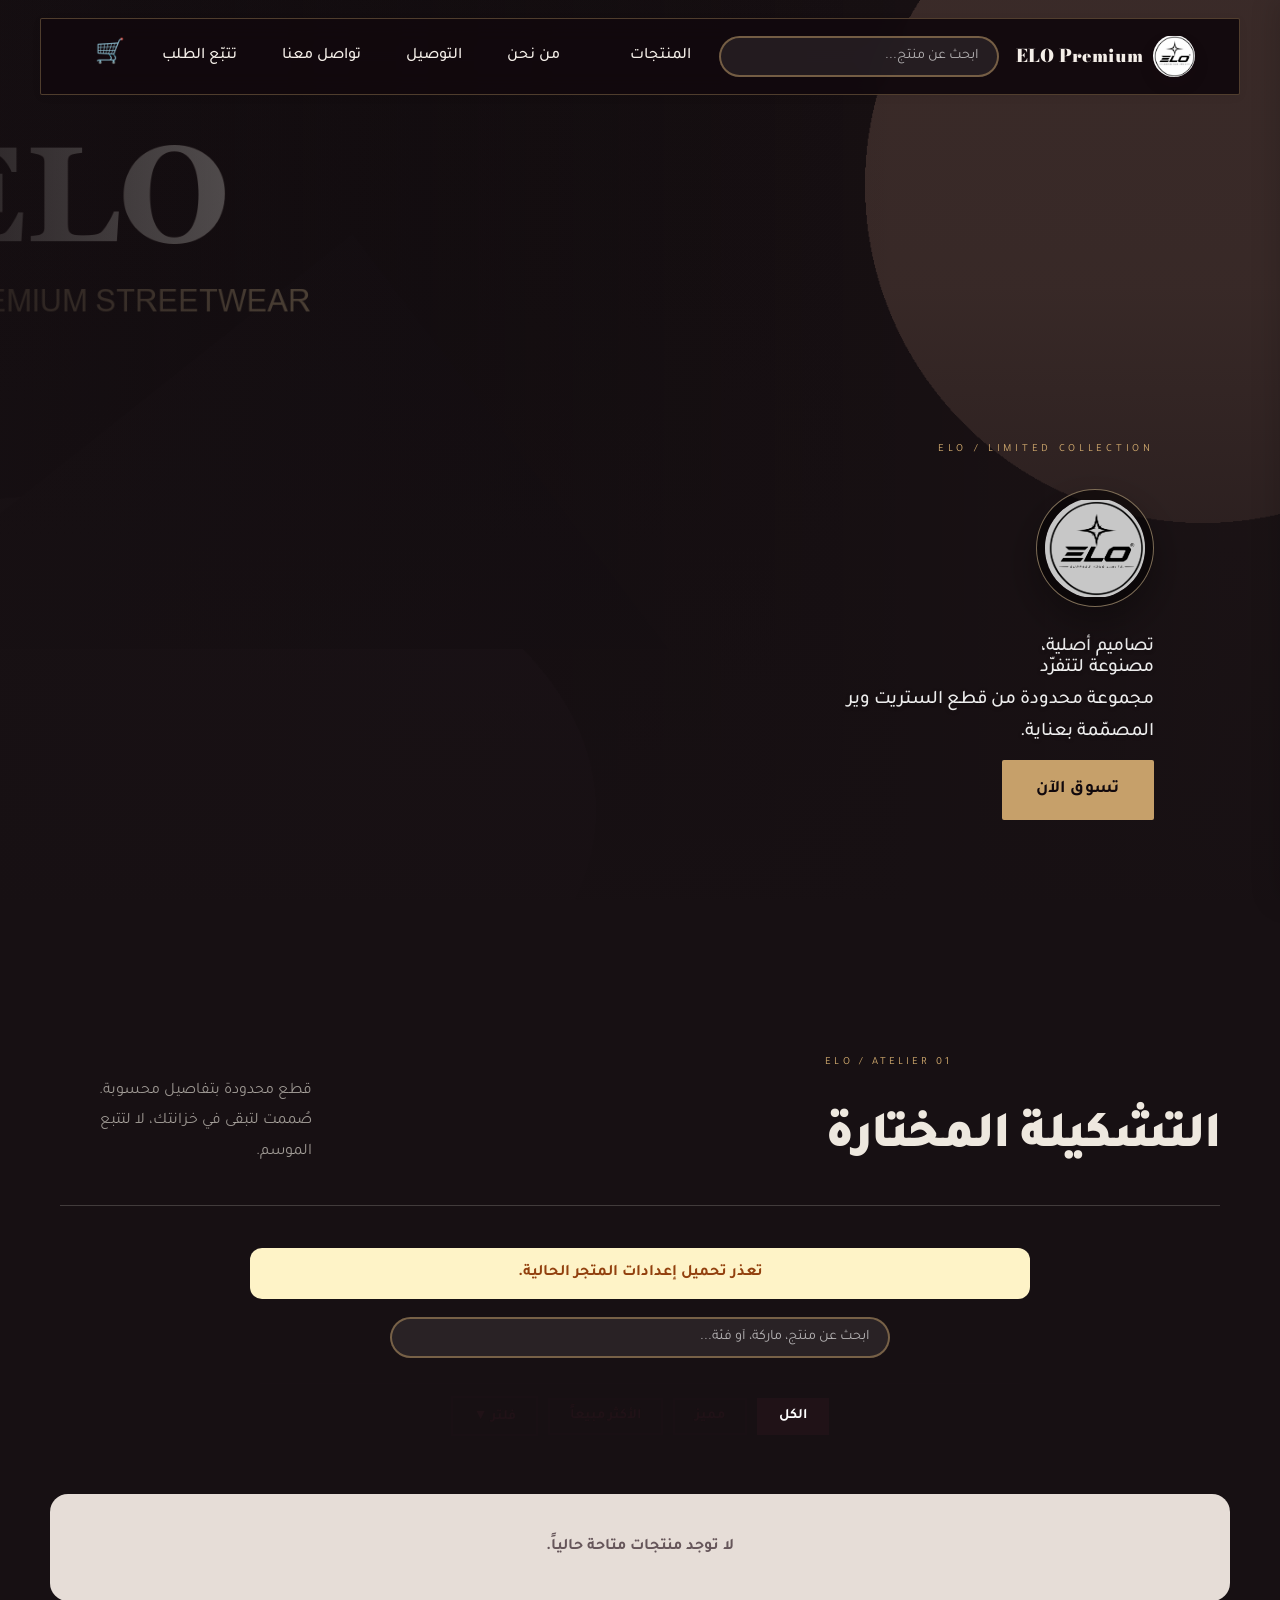
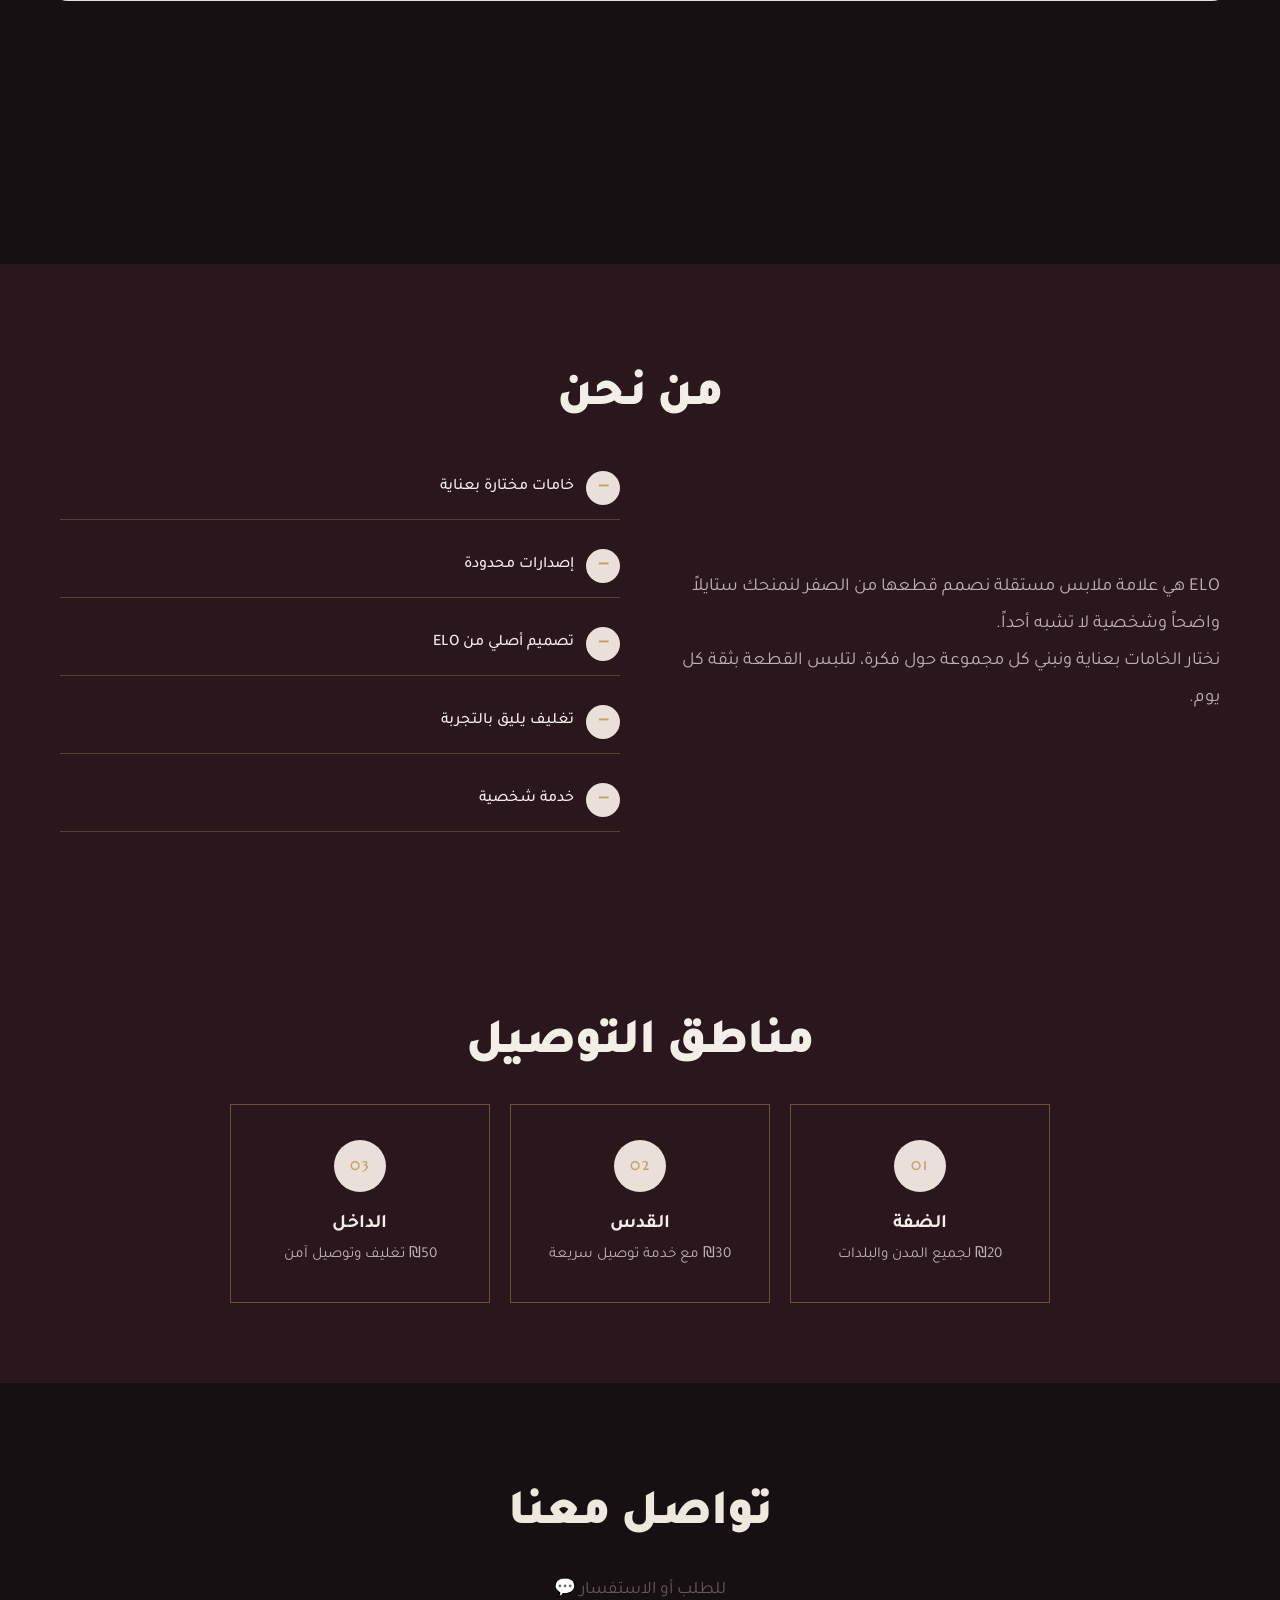
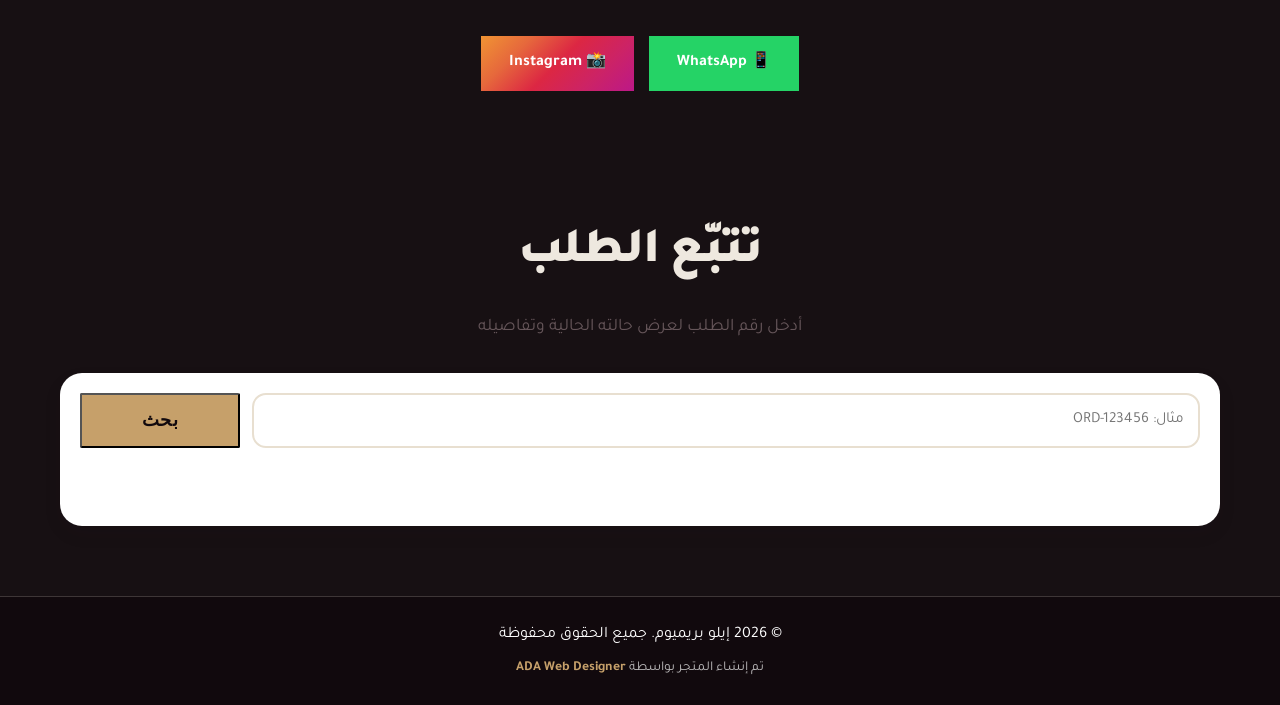
==== commit 94193613: "Bust storefront stylesheet cache Co-authored-by: Copilot <223556219+Copilot@users.noreply.github.com" ====
--- a/index.html
+++ b/index.html
@@ -8,7 +8,7 @@
     <link rel="preconnect" href="https://fonts.googleapis.com">
     <link rel="preconnect" href="https://fonts.gstatic.com" crossorigin>
     <link href="https://fonts.googleapis.com/css2?family=Bodoni+Moda:opsz,wght@6..96,400;6..96,500;6..96,600;6..96,700&family=Marcellus&family=Tajawal:wght@300;400;500;700;900&display=swap" rel="stylesheet">
-    <link rel="stylesheet" href="style.css">
+    <link rel="stylesheet" href="style.css?v=20261116-2">
     <link rel="icon" href="logo.png">
 </head>
 <body>
--- a/style.css
+++ b/style.css
@@ -2467,6 +2467,319 @@
     }
 }
 
+/* ===== Lookbook Layout Final Cascade ===== */
+.products-grid {
+    display: flex;
+    flex-direction: column;
+    gap: 18px;
+    max-width: 1180px;
+}
+
+.product-card.product-story {
+    display: grid;
+    grid-template-columns: minmax(0, 1.35fr) minmax(0, .65fr);
+    grid-template-rows: minmax(0, 1fr) auto auto;
+    width: 100%;
+    min-height: 570px;
+    overflow: hidden;
+}
+
+.product-card.product-story--reverse {
+    grid-template-columns: minmax(0, .65fr) minmax(0, 1.35fr);
+}
+
+.product-story-image {
+    grid-column: 1;
+    grid-row: 1 / -1;
+    height: 100%;
+    min-height: 570px;
+    position: relative;
+}
+
+.product-story--reverse .product-story-image {
+    grid-column: 2;
+}
+
+.product-story-content,
+.product-story .product-card-controls,
+.product-story .product-card-actions {
+    grid-column: 2;
+}
+
+.product-story--reverse .product-story-content,
+.product-story--reverse .product-card-controls,
+.product-story--reverse .product-card-actions {
+    grid-column: 1;
+}
+
+.product-story-content {
+    grid-row: 1;
+    align-self: end;
+}
+
+.product-story .product-card-controls {
+    grid-row: 2;
+}
+
+.product-story .product-card-actions {
+    grid-row: 3;
+}
+
+.product-card--featured {
+    grid-template-columns: minmax(0, 1.5fr) minmax(0, .5fr) !important;
+    min-height: 680px !important;
+}
+
+.product-card--featured .product-story-image {
+    min-height: 680px;
+}
+
+@media (max-width: 760px) {
+    .product-card.product-story,
+    .product-card.product-story--reverse,
+    .product-card--featured {
+        display: flex;
+        flex-direction: column;
+        min-height: 0 !important;
+    }
+
+    .product-story-image,
+    .product-card--featured .product-story-image {
+        width: 100%;
+        height: min(118vw, 500px);
+        min-height: 0;
+        order: 0;
+    }
+
+    .product-story-content,
+    .product-card--featured .product-story-content {
+        order: 1;
+    }
+
+    .product-story .product-card-controls,
+    .product-card--featured .product-card-controls {
+        order: 2;
+    }
+
+    .product-story .product-card-actions,
+    .product-card--featured .product-card-actions {
+        order: 3;
+    }
+}
+
+/* ===== ELO Lookbook Product Stories ===== */
+.products-grid {
+    display: flex;
+    flex-direction: column;
+    gap: 18px;
+    max-width: 1180px;
+}
+
+.product-card.product-story {
+    display: grid;
+    grid-template-columns: minmax(0, 1.35fr) minmax(300px, .65fr);
+    grid-template-rows: minmax(0, 1fr) auto auto;
+    min-height: 570px;
+    overflow: hidden;
+    background: #2a171d;
+    border: 1px solid rgba(201,163,106,.16);
+}
+
+.product-card.product-story--reverse {
+    grid-template-columns: minmax(300px, .65fr) minmax(0, 1.35fr);
+}
+
+.product-card.product-story--reverse .product-story-image {
+    grid-column: 2;
+}
+
+.product-card.product-story--reverse .product-story-content,
+.product-card.product-story--reverse .product-card-controls,
+.product-card.product-story--reverse .product-card-actions {
+    grid-column: 1;
+}
+
+.product-story-image {
+    grid-column: 1;
+    grid-row: 1 / -1;
+    height: 100%;
+    min-height: 570px;
+    position: relative;
+    background: #403039;
+}
+
+.product-story-image img {
+    width: 100%;
+    height: 100%;
+    object-fit: cover;
+    filter: saturate(.72) contrast(1.08);
+    transition: transform 900ms cubic-bezier(.22,.61,.36,1), filter 450ms ease;
+}
+
+.product-story:hover .product-story-image img {
+    transform: scale(1.035);
+    filter: saturate(.96) contrast(1.08);
+}
+
+.product-image-note {
+    position: absolute;
+    right: 24px;
+    bottom: 22px;
+    color: rgba(238,232,223,.78);
+    font-size: .72rem;
+    letter-spacing: .16em;
+    text-transform: uppercase;
+}
+
+.product-story-content {
+    grid-column: 2;
+    grid-row: 1;
+    align-self: end;
+    padding: 54px 46px 16px;
+    cursor: pointer;
+}
+
+.product-story-content h3 {
+    max-width: 8ch;
+    margin: 10px 0 18px;
+    color: var(--atelier-bone);
+    font-size: clamp(1.8rem, 3.2vw, 3.3rem);
+    line-height: 1.08;
+    letter-spacing: -.035em;
+}
+
+.product-story-content .product-description {
+    max-width: 29ch;
+    margin: 0 0 28px;
+    color: rgba(238,232,223,.64);
+    font-size: .98rem;
+    line-height: 1.9;
+}
+
+.product-story-content .product-meta {
+    display: flex;
+    gap: 18px;
+    margin-bottom: 12px;
+    color: rgba(238,232,223,.5);
+}
+
+.product-story-content .product-price {
+    color: var(--atelier-gold);
+    font-size: 1.5rem;
+}
+
+.product-story .product-card-controls {
+    grid-column: 2;
+    grid-row: 2;
+    padding: 0 46px 6px;
+}
+
+.product-story .product-card-actions {
+    grid-column: 2;
+    grid-row: 3;
+    padding: 12px 46px 42px;
+}
+
+.product-story .product-card-actions .btn-add-cart {
+    min-height: 48px;
+    background: var(--atelier-gold);
+    color: var(--atelier-ink);
+    border: 0;
+}
+
+.product-story .product-card-actions .btn-add-cart:hover {
+    background: #ead09a;
+}
+
+.product-story .card-size-selector,
+.product-story .card-size-single {
+    border-color: rgba(238,232,223,.18);
+}
+
+.product-card--featured {
+    grid-template-columns: minmax(0, 1.5fr) minmax(320px, .5fr) !important;
+    min-height: 680px !important;
+    background: var(--atelier-bone) !important;
+}
+
+.product-card--featured .product-story-image {
+    min-height: 680px;
+}
+
+.product-card--featured .product-story-content h3 {
+    color: var(--atelier-ink);
+    max-width: 7ch;
+}
+
+.product-card--featured .product-story-content .product-description,
+.product-card--featured .product-story-content .product-meta {
+    color: rgba(23,16,19,.58);
+}
+
+.product-card--featured .product-story-content .product-price {
+    color: var(--accent-dark);
+}
+
+.product-card--featured .product-card-controls,
+.product-card--featured .product-card-actions {
+    grid-column: 2;
+}
+
+.product-card--featured .product-card-actions .btn-add-cart {
+    background: var(--atelier-ink);
+    color: var(--atelier-bone);
+}
+
+.product-card--featured .product-card-actions .btn-add-cart:hover {
+    background: var(--accent-dark);
+}
+
+@media (max-width: 760px) {
+    .product-card.product-story,
+    .product-card.product-story--reverse,
+    .product-card--featured {
+        display: flex;
+        flex-direction: column;
+        min-height: 0 !important;
+    }
+
+    .product-story-image,
+    .product-card--featured .product-story-image {
+        order: 0;
+        width: 100%;
+        min-height: 0;
+        height: min(118vw, 500px);
+    }
+
+    .product-story-content,
+    .product-card--featured .product-story-content {
+        order: 1;
+        padding: 28px 24px 12px;
+    }
+
+    .product-story-content h3,
+    .product-card--featured .product-story-content h3 {
+        max-width: 12ch;
+        font-size: 2rem;
+    }
+
+    .product-story-content .product-description {
+        margin-bottom: 20px;
+    }
+
+    .product-story .product-card-controls,
+    .product-card--featured .product-card-controls {
+        order: 2;
+        padding: 0 24px 6px;
+    }
+
+    .product-story .product-card-actions,
+    .product-card--featured .product-card-actions {
+        order: 3;
+        padding: 10px 24px 26px;
+    }
+}
+
 /* Preserve the collection grid mechanics below while changing its art direction. */
 .products-section {
     padding-top: 18px;
@@ -2743,14 +3056,23 @@
     height: 100svh;
 }
 
-.hero .hero-slide img {
+.hero .hero-slide > img {
     filter: saturate(.55) contrast(1.16) brightness(.78);
+}
+
+.hero .hero-slide .hero-logo-img {
+    width: 118px;
+    height: 118px;
+    min-height: 0;
+    object-fit: contain;
 }
 
 .hero-overlay {
     background:
         linear-gradient(180deg, rgba(23,16,19,.15), rgba(23,16,19,.2) 32%, rgba(23,16,19,.92) 100%),
         linear-gradient(90deg, rgba(23,16,19,.82), transparent 70%);
+    align-items: flex-end;
+    justify-content: flex-start;
 }
 
 .hero-content {
@@ -2758,6 +3080,7 @@
     max-width: 760px;
     padding: 48px 24px 80px;
     text-align: right;
+    margin-inline-start: 8%;
 }
 
 .hero-kicker {
@@ -2965,6 +3288,7 @@
 @media (max-width: 700px) {
     .hero-content {
         padding: 34px 22px 64px;
+        margin-inline-start: 0;
     }
 
     .hero-subtitle {
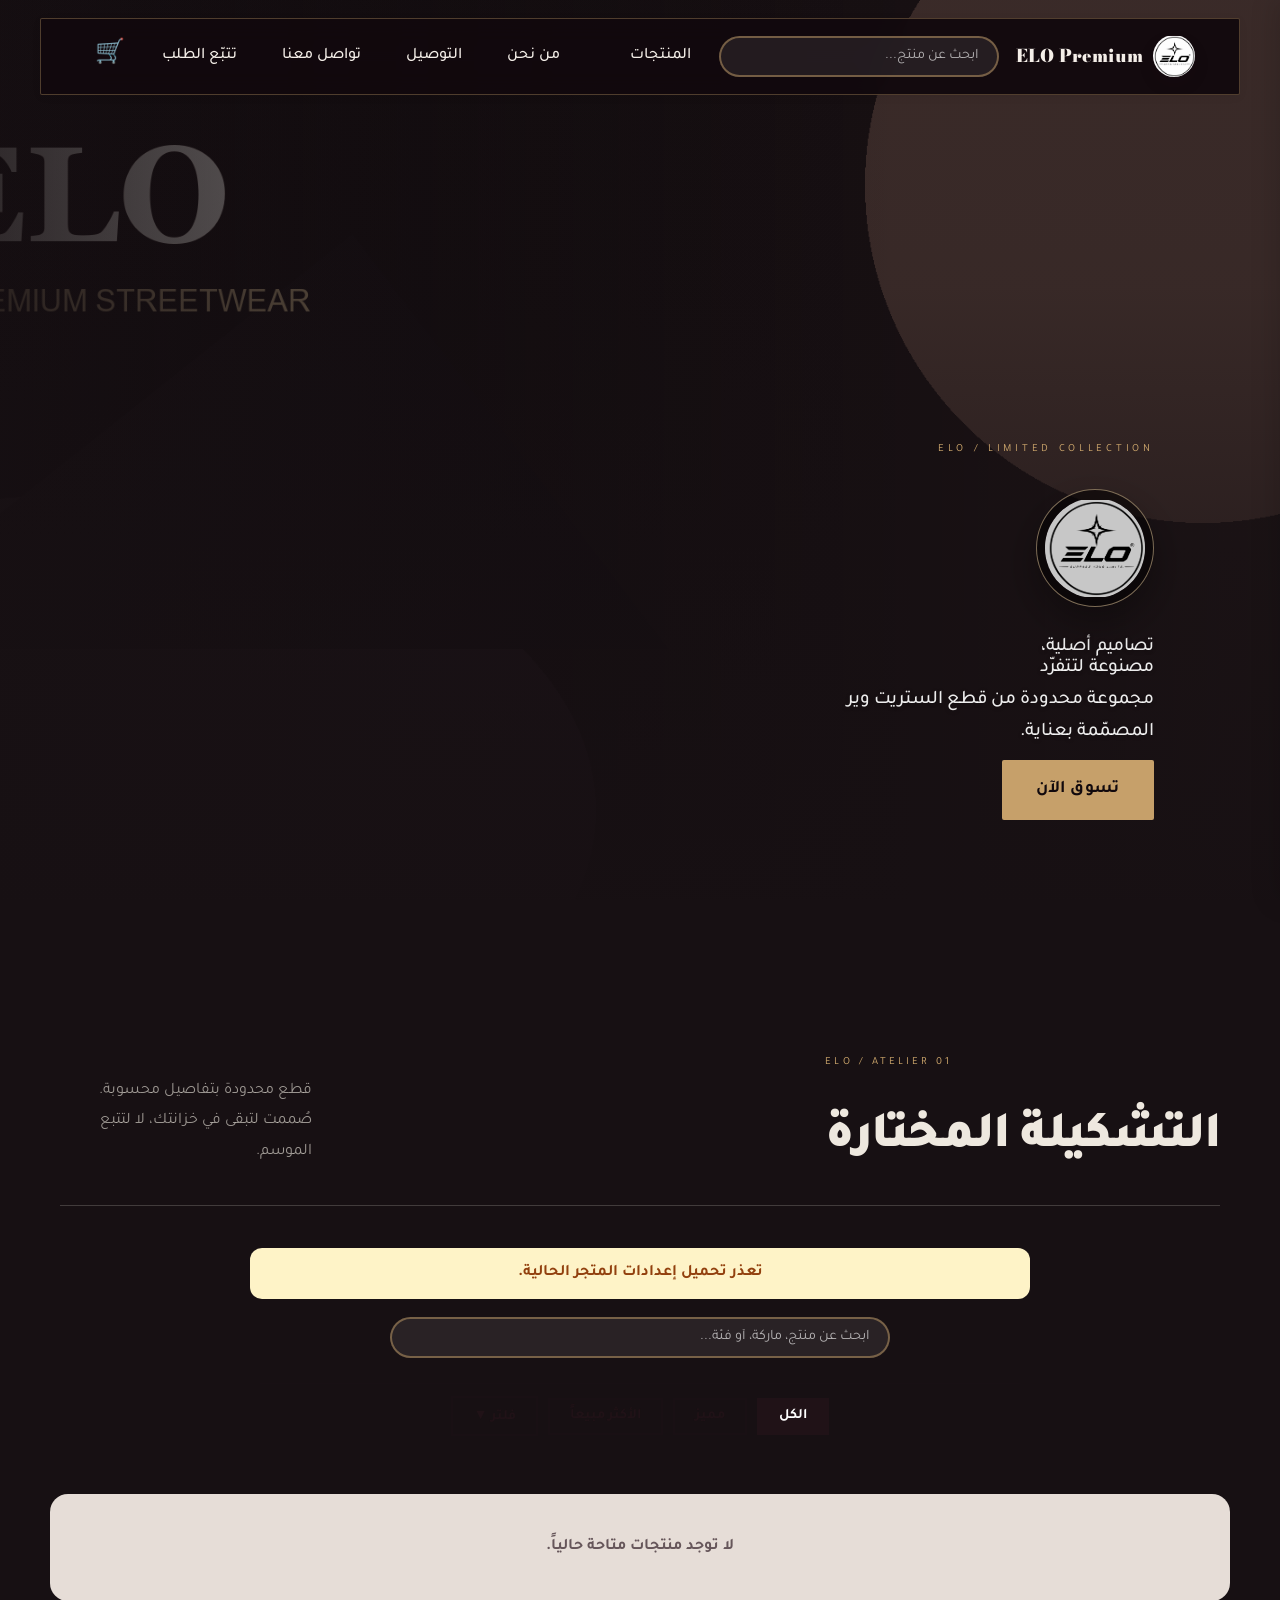
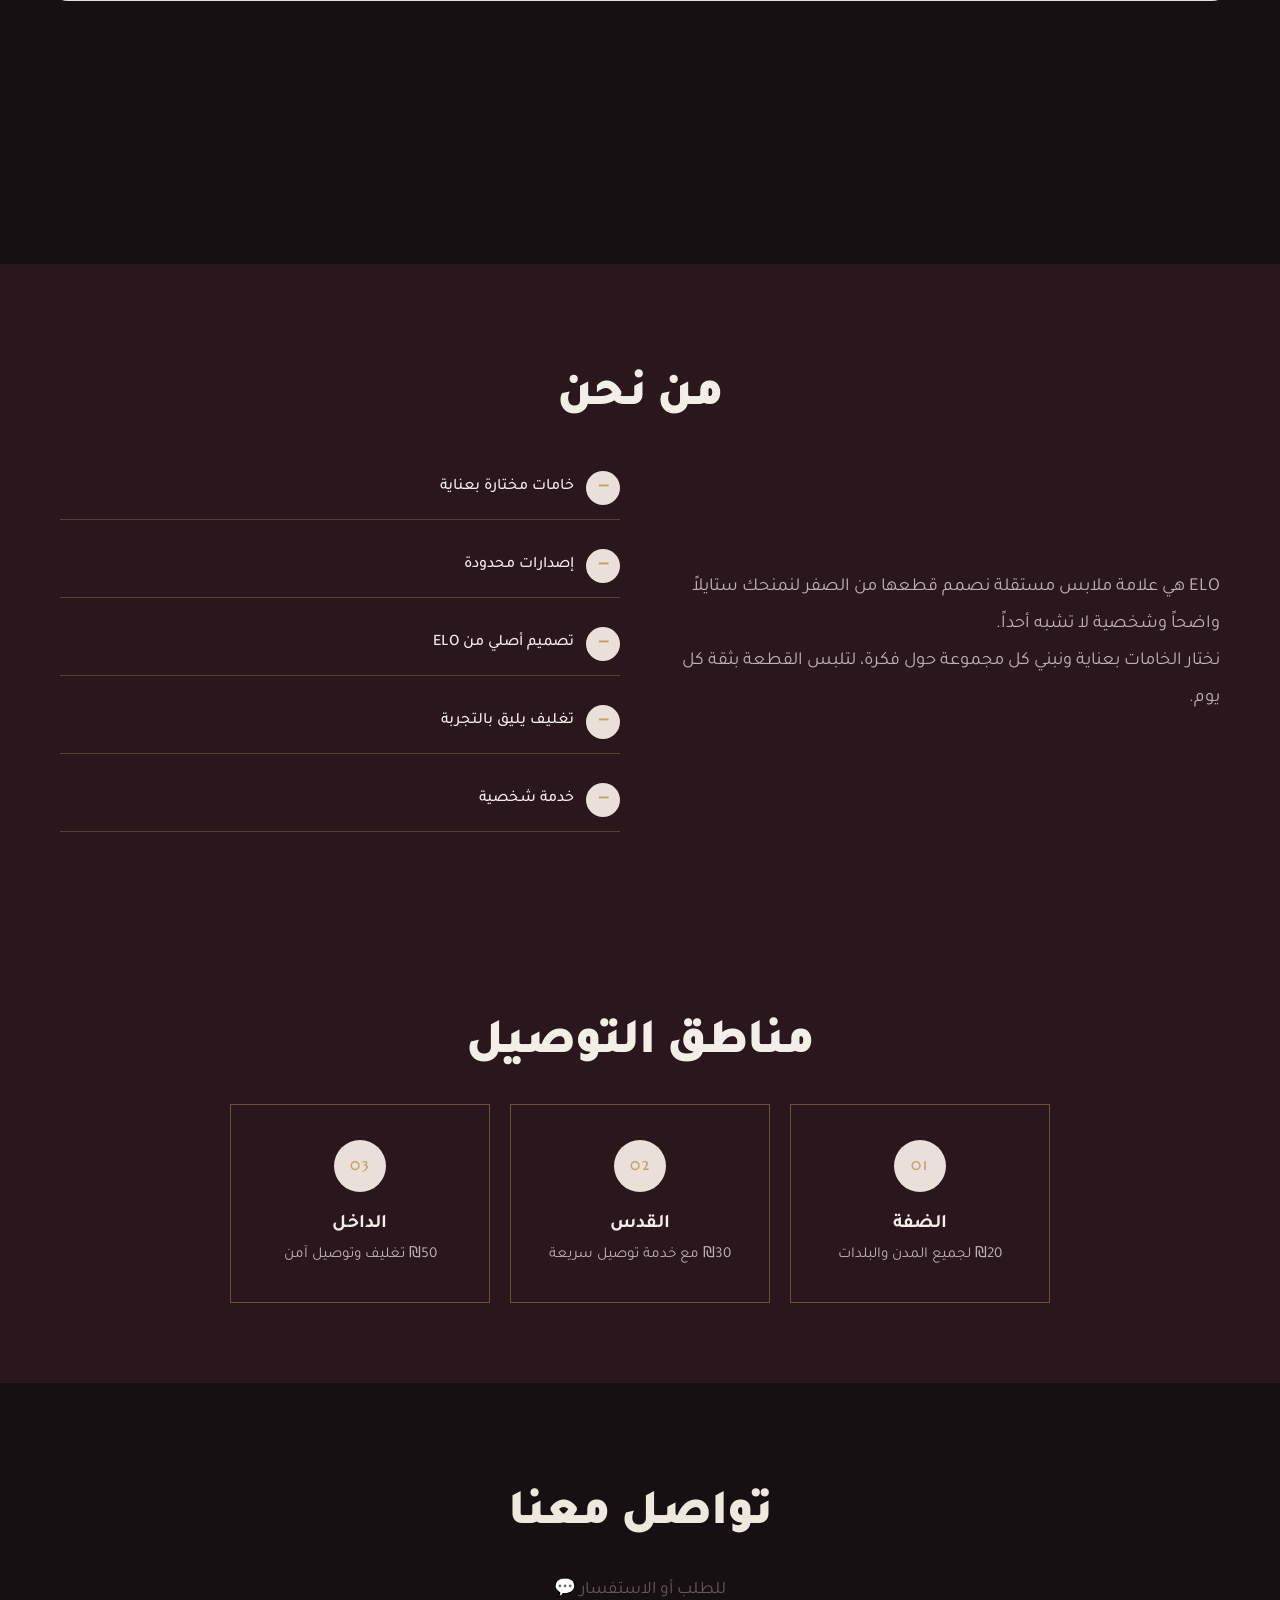
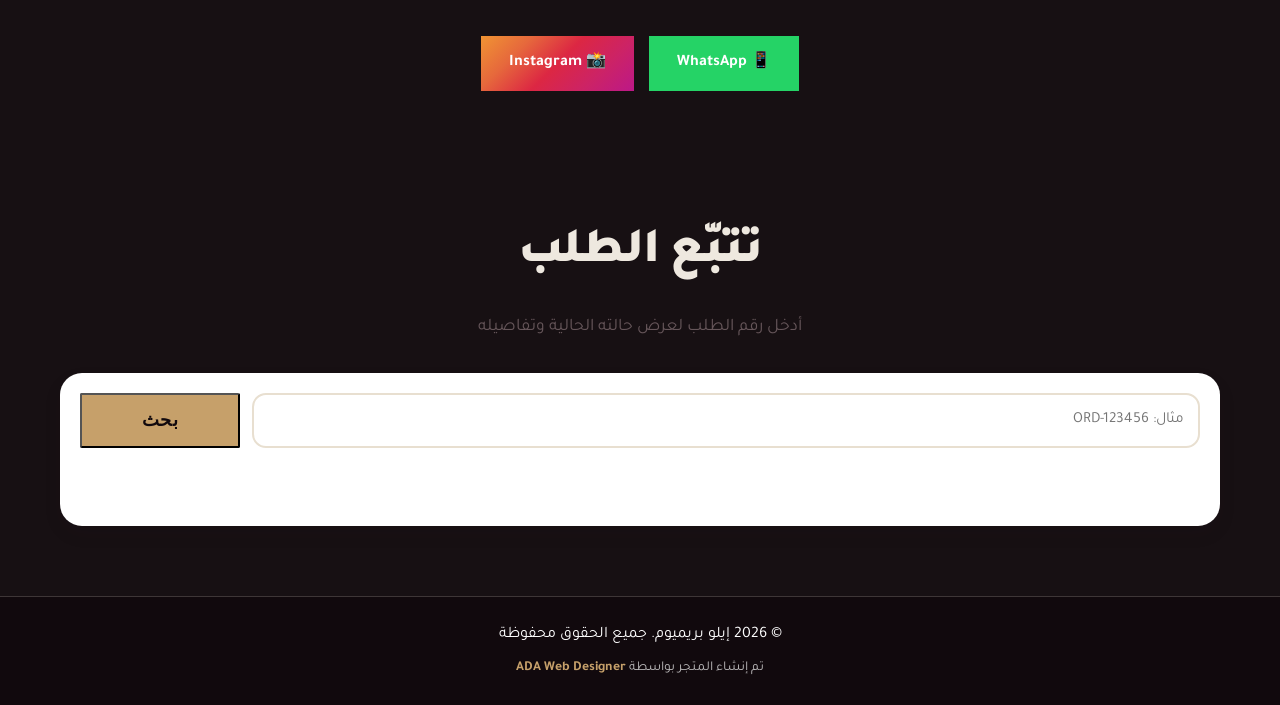
==== commit 56695f55: "Finalize ELO lookbook layout cascade Co-authored-by: Copilot <223556219+Copilot@users.noreply.github" ====
--- a/index.html
+++ b/index.html
@@ -8,7 +8,7 @@
     <link rel="preconnect" href="https://fonts.googleapis.com">
     <link rel="preconnect" href="https://fonts.gstatic.com" crossorigin>
     <link href="https://fonts.googleapis.com/css2?family=Bodoni+Moda:opsz,wght@6..96,400;6..96,500;6..96,600;6..96,700&family=Marcellus&family=Tajawal:wght@300;400;500;700;900&display=swap" rel="stylesheet">
-    <link rel="stylesheet" href="style.css?v=20261116-2">
+    <link rel="stylesheet" href="style.css?v=20261116-4">
     <link rel="icon" href="logo.png">
 </head>
 <body>
--- a/style.css
+++ b/style.css
@@ -2467,12 +2467,103 @@
     }
 }
 
+/* ===== Product Stories: Last Cascade ===== */
+.products-grid {
+    display: flex !important;
+    flex-direction: column !important;
+    align-items: stretch !important;
+    gap: 18px;
+    max-width: 1180px;
+}
+
+.product-card.product-story {
+    display: grid !important;
+    grid-template-columns: minmax(0, 1.35fr) minmax(0, .65fr) !important;
+    grid-template-rows: minmax(0, 1fr) auto auto;
+    width: 100% !important;
+    min-height: 570px;
+}
+
+.product-card.product-story--reverse {
+    grid-template-columns: minmax(0, .65fr) minmax(0, 1.35fr) !important;
+}
+
+.product-story-image {
+    grid-column: 1;
+    grid-row: 1 / -1;
+    min-height: 570px;
+    height: 100%;
+}
+
+.product-story--reverse .product-story-image {
+    grid-column: 2;
+}
+
+.product-story-content,
+.product-story .product-card-controls,
+.product-story .product-card-actions {
+    grid-column: 2;
+}
+
+.product-story--reverse .product-story-content,
+.product-story--reverse .product-card-controls,
+.product-story--reverse .product-card-actions {
+    grid-column: 1;
+}
+
+.product-story-content { grid-row: 1; }
+.product-story .product-card-controls { grid-row: 2; }
+.product-story .product-card-actions { grid-row: 3; }
+
+.product-card--featured {
+    grid-template-columns: minmax(0, 1.5fr) minmax(0, .5fr) !important;
+    min-height: 680px !important;
+}
+
+.product-card--featured .product-story-image {
+    min-height: 680px;
+}
+
+@media (max-width: 760px) {
+    .product-card.product-story,
+    .product-card.product-story--reverse,
+    .product-card--featured {
+        display: flex !important;
+        flex-direction: column !important;
+        min-height: 0 !important;
+    }
+
+    .product-story-image,
+    .product-card--featured .product-story-image {
+        width: 100%;
+        height: min(118vw, 500px);
+        min-height: 0;
+        order: 0;
+    }
+
+    .product-story-content,
+    .product-card--featured .product-story-content {
+        order: 1;
+    }
+
+    .product-story .product-card-controls,
+    .product-card--featured .product-card-controls {
+        order: 2;
+    }
+
+    .product-story .product-card-actions,
+    .product-card--featured .product-card-actions {
+        order: 3;
+    }
+}
+
 /* ===== Lookbook Layout Final Cascade ===== */
 .products-grid {
     display: flex;
     flex-direction: column;
     gap: 18px;
     max-width: 1180px;
+    align-items: stretch;
 }
 
 .product-card.product-story {
@@ -3306,3 +3397,93 @@
         margin-top: 18px;
     }
 }
+
+/* ===== Product Stories: Last Cascade ===== */
+.products-grid {
+    display: flex !important;
+    flex-direction: column !important;
+    align-items: stretch !important;
+    gap: 18px;
+    max-width: 1180px;
+}
+
+.product-card.product-story {
+    display: grid !important;
+    grid-template-columns: minmax(0, 1.35fr) minmax(0, .65fr) !important;
+    grid-template-rows: minmax(0, 1fr) auto auto;
+    width: 100% !important;
+    min-height: 570px;
+}
+
+.product-card.product-story--reverse {
+    grid-template-columns: minmax(0, .65fr) minmax(0, 1.35fr) !important;
+}
+
+.product-story-image {
+    grid-column: 1;
+    grid-row: 1 / -1;
+    min-height: 570px;
+    height: 100%;
+}
+
+.product-story--reverse .product-story-image {
+    grid-column: 2;
+}
+
+.product-story-content,
+.product-story .product-card-controls,
+.product-story .product-card-actions {
+    grid-column: 2;
+}
+
+.product-story--reverse .product-story-content,
+.product-story--reverse .product-card-controls,
+.product-story--reverse .product-card-actions {
+    grid-column: 1;
+}
+
+.product-story-content { grid-row: 1; }
+.product-story .product-card-controls { grid-row: 2; }
+.product-story .product-card-actions { grid-row: 3; }
+
+.product-card--featured {
+    grid-template-columns: minmax(0, 1.5fr) minmax(0, .5fr) !important;
+    min-height: 680px !important;
+}
+
+.product-card--featured .product-story-image {
+    min-height: 680px;
+}
+
+@media (max-width: 760px) {
+    .product-card.product-story,
+    .product-card.product-story--reverse,
+    .product-card--featured {
+        display: flex !important;
+        flex-direction: column !important;
+        min-height: 0 !important;
+    }
+
+    .product-story-image,
+    .product-card--featured .product-story-image {
+        width: 100%;
+        height: min(118vw, 500px);
+        min-height: 0;
+        order: 0;
+    }
+
+    .product-story-content,
+    .product-card--featured .product-story-content {
+        order: 1;
+    }
+
+    .product-story .product-card-controls,
+    .product-card--featured .product-card-controls {
+        order: 2;
+    }
+
+    .product-story .product-card-actions,
+    .product-card--featured .product-card-actions {
+        order: 3;
+    }
+}
